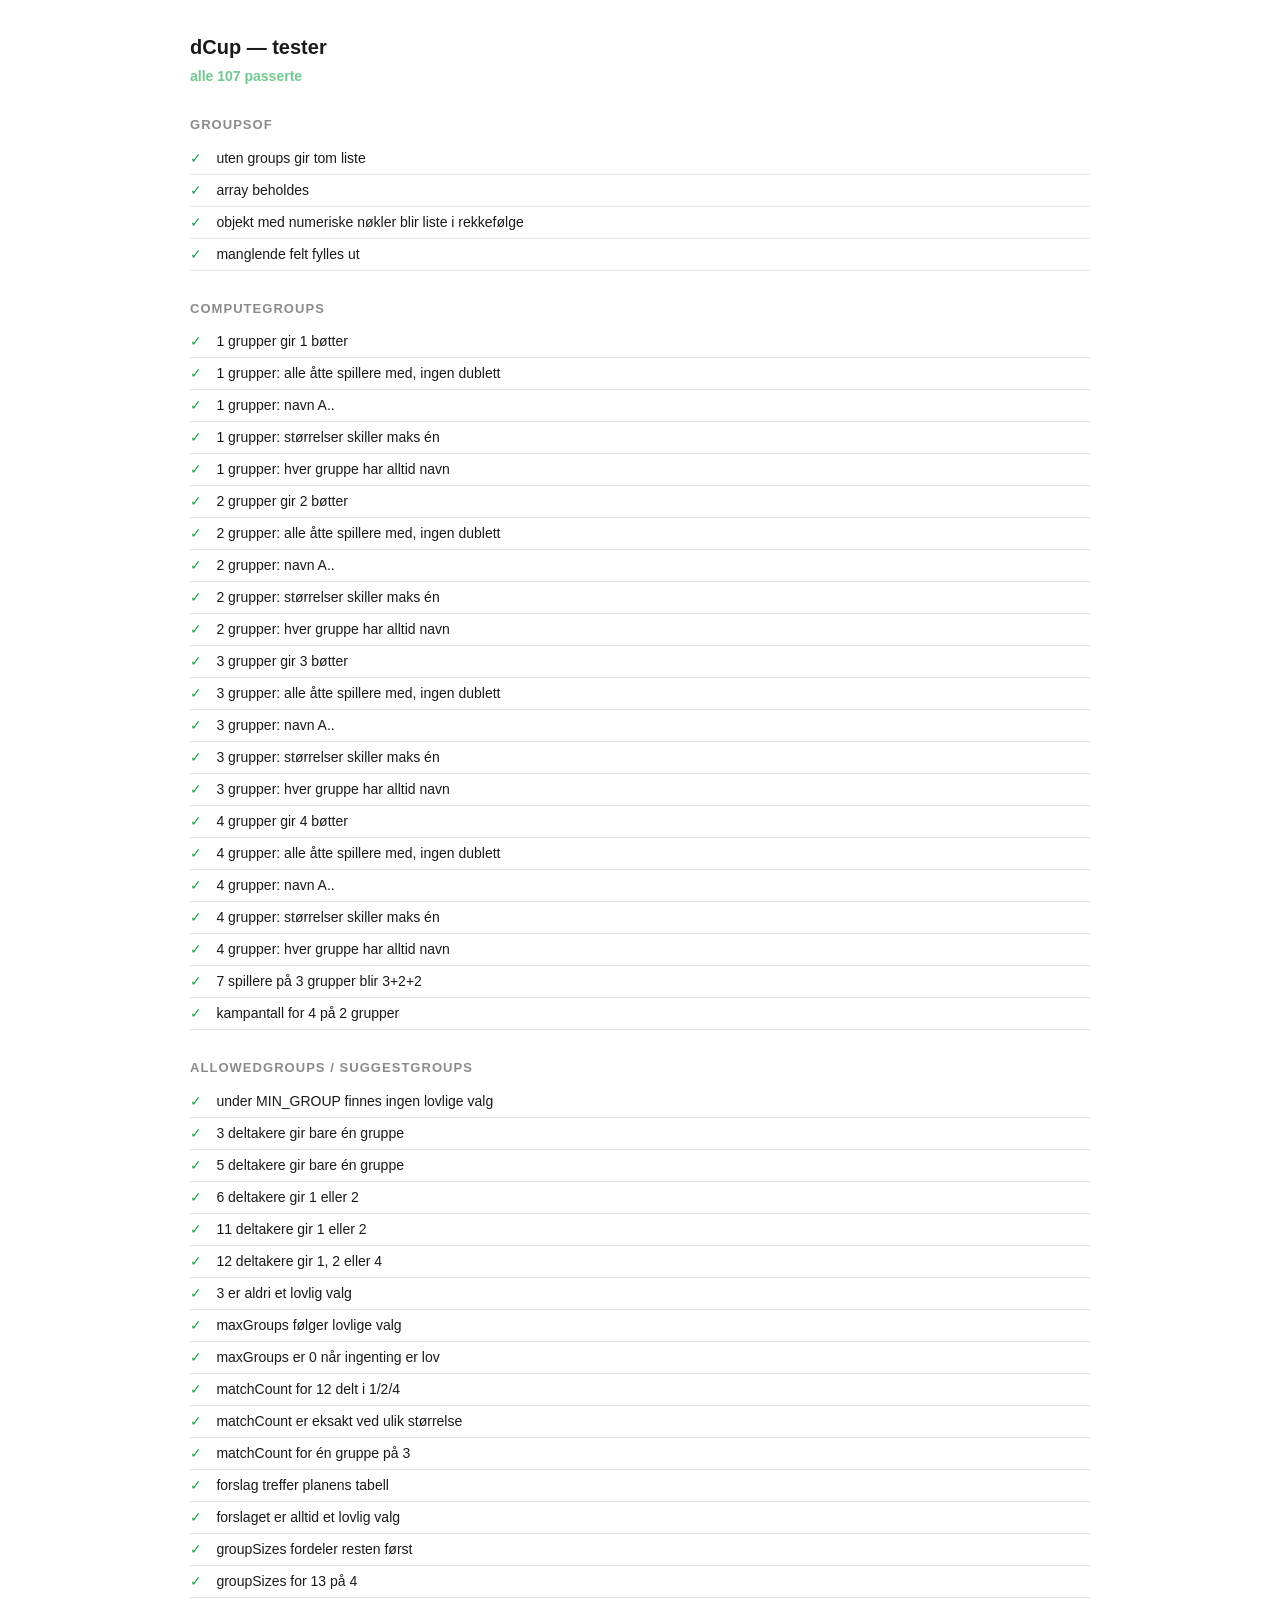
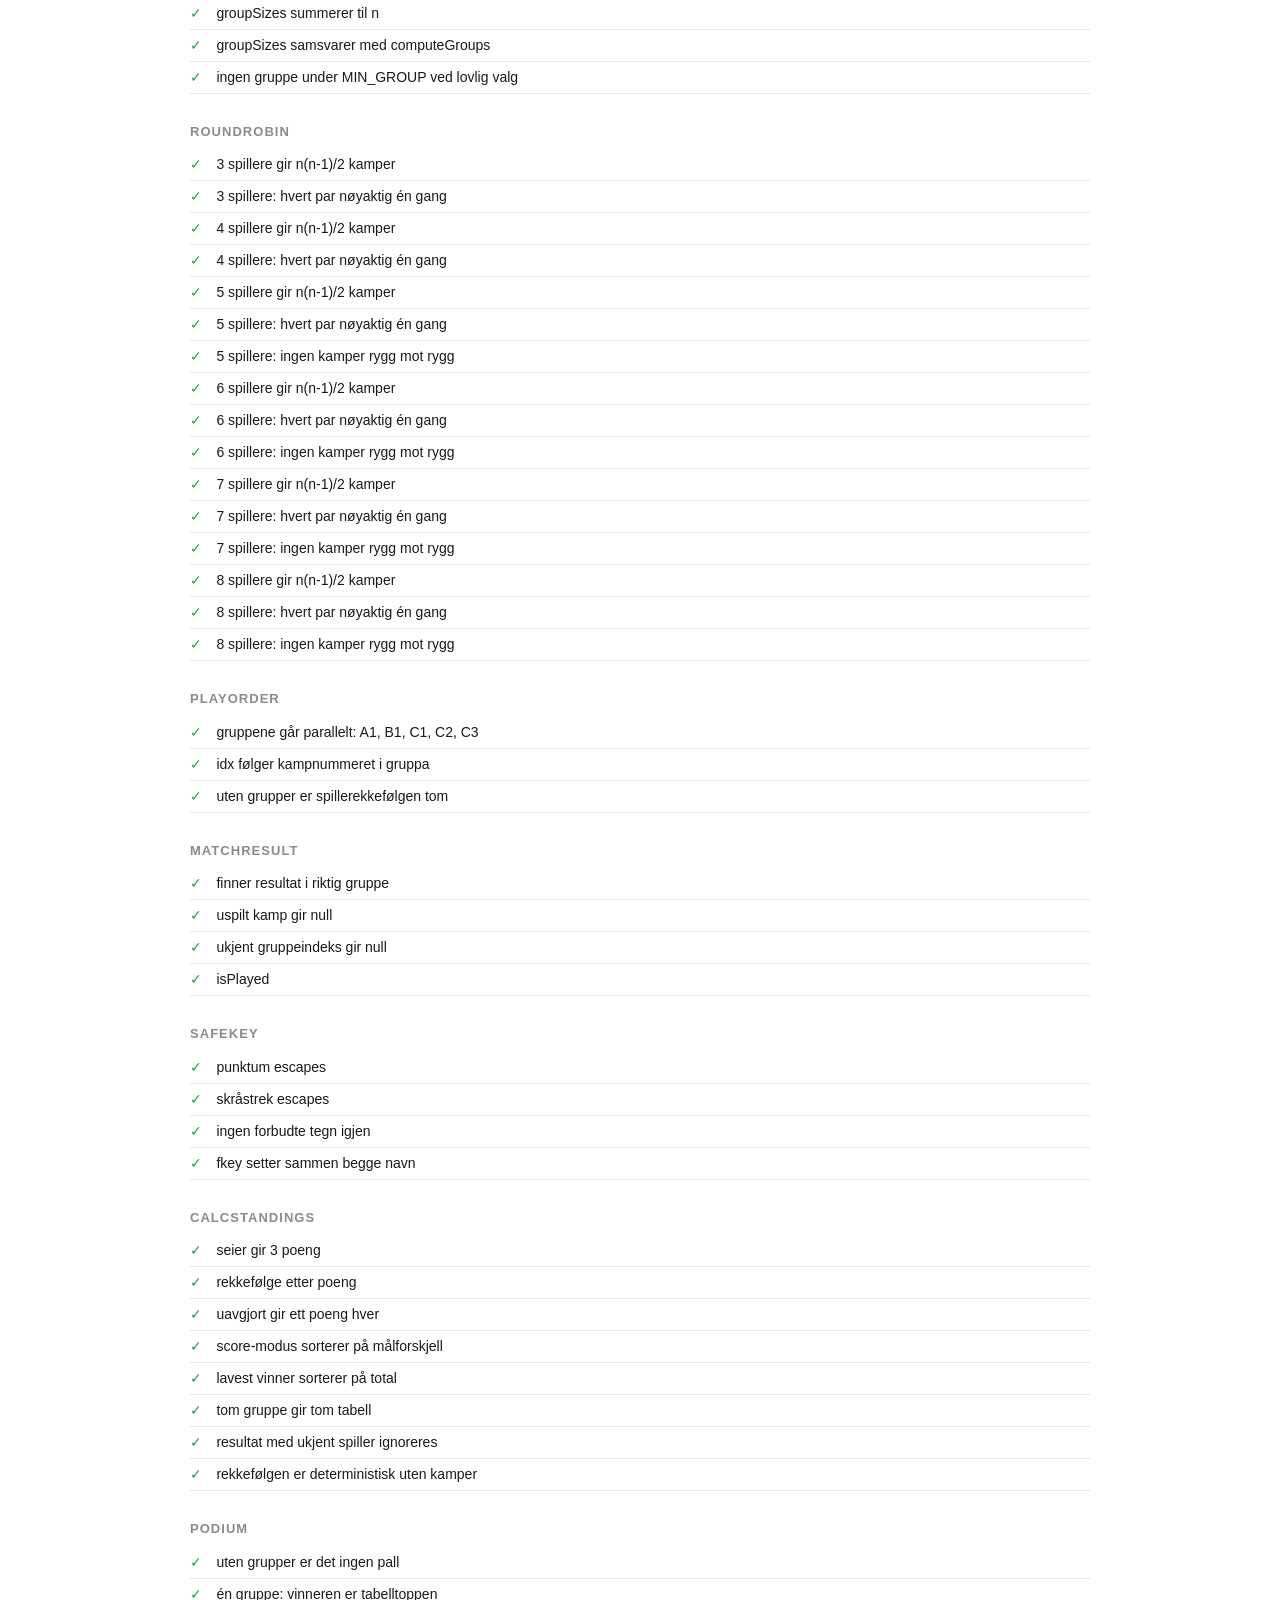
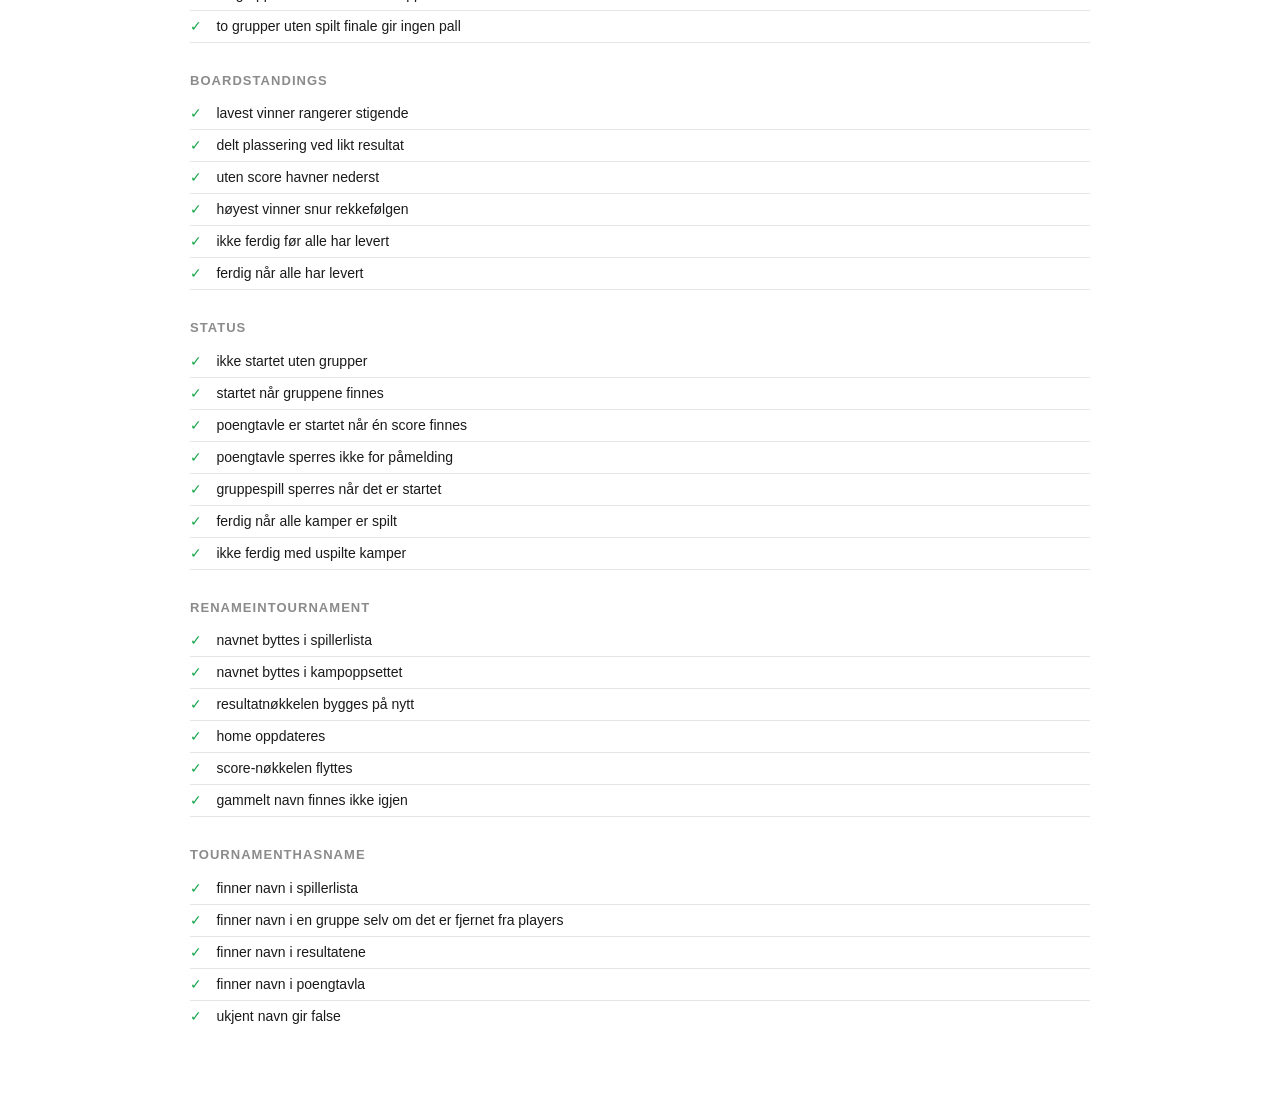
==== tests.html @ d7a11cb3 "Steg 2: antall grupper velges når turneringen startes MIN_GROUP=3, ALLOWED_GROUPS=[1,2,4], TARGET_MA" ====
<!DOCTYPE html>
<html lang="no">
<head>
<meta charset="UTF-8" />
<meta name="viewport" content="width=device-width, initial-scale=1.0" />
<title>dCup — tester</title>
<style>
body { font-family: -apple-system, BlinkMacSystemFont, 'Segoe UI', sans-serif; max-width: 900px;
  margin: 0 auto; padding: 2rem 1rem 4rem; background: #fff; color: #1a1a1a; line-height: 1.5; }
@media (prefers-color-scheme: dark) { body { background: #1a1a18; color: #f0efe9; } }
h1 { font-size: 20px; margin: 0 0 0.25rem; }
#sum { font-size: 14px; opacity: 0.6; margin-bottom: 1.5rem; }
#sum.ok strong { color: #16a34a; } #sum.bad strong { color: #dc2626; }
h2 { font-size: 13px; text-transform: uppercase; letter-spacing: 0.08em; opacity: 0.5;
  margin: 1.75rem 0 0.5rem; }
.t { display: flex; gap: 0.6rem; padding: 5px 0; font-size: 14px;
  border-bottom: 0.5px solid rgba(128,128,128,0.2); }
.t:last-child { border-bottom: none; }
.t .m { flex-shrink: 0; width: 1.2em; }
.t.pass .m { color: #16a34a; } .t.fail .m { color: #dc2626; }
.t.fail { font-weight: 600; }
.t .why { opacity: 0.6; font-size: 13px; }
code { font-family: ui-monospace, monospace; font-size: 0.9em;
  background: rgba(128,128,128,0.12); border-radius: 3px; padding: 1px 4px; }
</style>
</head>
<body>

<h1>dCup — tester</h1>
<div id="sum">kjører…</div>
<div id="out"></div>

<!-- boot() treffer showScreen('screen-home'), så elementet må finnes. Uten ?e= i
     URL-en gjør boot() ingenting annet. -->
<div id="screen-home" class="screen" style="display:none;"></div>

<script>
// dcup.js kaller firebase.initializeApp() på toppnivå, så SDK-en må stubbes
// før fila lastes. Testene rører bare de rene funksjonene.
window.firebase = {
  initializeApp() {},
  database() { return { ref() { return {
    on(){}, off(){}, once(){ return Promise.resolve({ val: () => null }); },
    set(){ return Promise.resolve(); }, update(){ return Promise.resolve(); },
    transaction(){ return Promise.resolve({ committed: false }); },
    child() { return this; },
  }; } }; },
};
</script>
<script>
// Aldri cachet: en test som kjører mot gammel kode gir falsk grønt.
document.write('<script src="dcup.js?v=' + Date.now() + '"><\/script>');
</script>

<script>
const out = document.getElementById('out');
let pass = 0, fail = 0;

function section(name) { out.insertAdjacentHTML('beforeend', `<h2>${name}</h2>`); }
function eq(what, actual, expected) {
  const a = JSON.stringify(actual), e = JSON.stringify(expected);
  const ok = a === e;
  ok ? pass++ : fail++;
  out.insertAdjacentHTML('beforeend',
    `<div class="t ${ok?'pass':'fail'}"><span class="m">${ok?'✓':'✗'}</span><span>${what}` +
    (ok ? '' : ` <span class="why">— fikk <code>${a}</code>, ventet <code>${e}</code></span>`) +
    `</span></div>`);
}
function ok(what, cond) { eq(what, !!cond, true); }

// ---------- groupsOf ----------
section('groupsOf');
eq('uten groups gir tom liste', groupsOf({}), []);
eq('array beholdes', groupsOf({groups:[{name:'A',players:['x']}]}),
   [{name:'A',players:['x'],fixtures:[],results:{}}]);
eq('objekt med numeriske nøkler blir liste i rekkefølge',
   groupsOf({groups:{1:{name:'B',players:['b']},0:{name:'A',players:['a']}}}).map(g=>g.name),
   ['A','B']);
eq('manglende felt fylles ut', groupsOf({groups:[{name:'A'}]}),
   [{name:'A',players:[],fixtures:[],results:{}}]);

// ---------- computeGroups ----------
section('computeGroups');
const p8 = ['a','b','c','d','e','f','g','h'];
for (const g of [1,2,3,4]) {
  const res = computeGroups(p8, g);
  eq(`${g} grupper gir ${g} bøtter`, res.length, g);
  ok(`${g} grupper: alle åtte spillere med, ingen dublett`,
     new Set(res.flatMap(x=>x.players)).size === 8);
  eq(`${g} grupper: navn A..`, res.map(x=>x.name), ['A','B','C','D'].slice(0,g));
  ok(`${g} grupper: størrelser skiller maks én`,
     Math.max(...res.map(x=>x.players.length)) - Math.min(...res.map(x=>x.players.length)) <= 1);
  ok(`${g} grupper: hver gruppe har alltid navn`, res.every(x=>!!x.name));
}
eq('7 spillere på 3 grupper blir 3+2+2', computeGroups(['a','b','c','d','e','f','g'],3).map(x=>x.players.length), [3,2,2]);
eq('kampantall for 4 på 2 grupper', computeGroups(p8.slice(0,4),2).reduce((n,g)=>n+g.fixtures.length,0), 2);

// ---------- regler for antall grupper ----------
section('allowedGroups / suggestGroups');
eq('under MIN_GROUP finnes ingen lovlige valg', allowedGroups(2), []);
eq('3 deltakere gir bare én gruppe', allowedGroups(3), [1]);
eq('5 deltakere gir bare én gruppe', allowedGroups(5), [1]);
eq('6 deltakere gir 1 eller 2', allowedGroups(6), [1,2]);
eq('11 deltakere gir 1 eller 2', allowedGroups(11), [1,2]);
eq('12 deltakere gir 1, 2 eller 4', allowedGroups(12), [1,2,4]);
eq('3 er aldri et lovlig valg', ALLOWED_GROUPS.includes(3), false);
eq('maxGroups følger lovlige valg', [3,6,12,20].map(maxGroups), [1,2,4,4]);
eq('maxGroups er 0 når ingenting er lov', maxGroups(2), 0);

eq('matchCount for 12 delt i 1/2/4', [1,2,4].map(g=>matchCount(12,g)), [66,30,12]);
eq('matchCount er eksakt ved ulik størrelse', matchCount(9,2), 16);
eq('matchCount for én gruppe på 3', matchCount(3,1), 3);
eq('forslag treffer planens tabell',
   [3,6,8,9,12,16,20].map(suggestGroups), [1,1,2,2,4,4,4]);
eq('forslaget er alltid et lovlig valg',
   [3,4,5,6,7,8,9,10,11,12,13,16,20,24].every(n=>allowedGroups(n).includes(suggestGroups(n))), true);

eq('groupSizes fordeler resten først', groupSizes(9,2), [5,4]);
eq('groupSizes for 13 på 4', groupSizes(13,4), [4,3,3,3]);
eq('groupSizes summerer til n', [7,9,12,13,20].every(n=>groupSizes(n,4).reduce((a,b)=>a+b,0)===n), true);
eq('groupSizes samsvarer med computeGroups',
   groupSizes(13,4), computeGroups(Array.from({length:13},(_,i)=>'P'+i),4).map(g=>g.players.length));
eq('ingen gruppe under MIN_GROUP ved lovlig valg',
   [3,6,9,12,16,20].every(n=>allowedGroups(n).every(g=>Math.min(...groupSizes(n,g))>=MIN_GROUP)), true);

// ---------- roundRobin / scheduledFixtures ----------
section('roundRobin');
for (const n of [3,4,5,6,7,8]) {
  const g = Array.from({length:n},(_,i)=>'P'+i);
  const f = roundRobin(g);
  eq(`${n} spillere gir n(n-1)/2 kamper`, f.length, n*(n-1)/2);
  ok(`${n} spillere: hvert par nøyaktig én gang`,
     new Set(f.map(m=>[...m].sort().join('|'))).size === f.length);
  // ingen skal spille to kamper rett etter hverandre når det er mulig å unngå
  let b2b = 0;
  for (let i=1;i<f.length;i++) if (f[i].some(x=>f[i-1].includes(x))) b2b++;
  if (n >= 5) eq(`${n} spillere: ingen kamper rygg mot rygg`, b2b, 0);
}

// ---------- playOrder ----------
section('playOrder');
const t3 = { groups: [
  { name:'A', players:['a1','a2'], fixtures:[['a1','a2']], results:{} },
  { name:'B', players:['b1','b2'], fixtures:[['b1','b2']], results:{} },
  { name:'C', players:['c1','c2','c3'], fixtures:[['c1','c2'],['c1','c3'],['c2','c3']], results:{} },
]};
eq('gruppene går parallelt: A1, B1, C1, C2, C3',
   playOrder(t3).map(m=>m.gi), [0,1,2,2,2]);
eq('idx følger kampnummeret i gruppa', playOrder(t3).map(m=>m.idx), [0,0,0,1,2]);
eq('uten grupper er spillerekkefølgen tom', playOrder({}), []);

// ---------- matchResult / isPlayed ----------
section('matchResult');
const tRes = { groups: [
  { name:'A', players:['Anna','Emma'], fixtures:[['Anna','Emma']],
    results: { [fkey(['Anna','Emma'])]: { winner:'a', home:'Anna', away:'Emma' } } },
  { name:'B', players:['Ola N.','Per'], fixtures:[['Ola N.','Per']], results:{} },
]};
eq('finner resultat i riktig gruppe', matchResult(tRes, {gi:0, idx:0, f:['Anna','Emma']}).winner, 'a');
eq('uspilt kamp gir null', matchResult(tRes, {gi:1, idx:0, f:['Ola N.','Per']}), null);
eq('ukjent gruppeindeks gir null', matchResult(tRes, {gi:9, idx:0, f:['x','y']}), null);
eq('isPlayed', [isPlayed(tRes,{gi:0,idx:0,f:['Anna','Emma']}), isPlayed(tRes,{gi:1,idx:0,f:['Ola N.','Per']})], [true,false]);

// ---------- safeKey / fkey ----------
section('safeKey');
eq('punktum escapes', safeKey('Ola N.'), 'Ola N~2e');
eq('skråstrek escapes', safeKey('a/b'), 'a~2fb');
ok('ingen forbudte tegn igjen', !/[.#$/[\]]/.test(safeKey('Ola. #$ /[]')));
eq('fkey setter sammen begge navn', fkey(['Ola N.','Per']), 'Ola N~2e|||Per');

// ---------- calcStandings ----------
section('calcStandings');
const G = ['A','B','C','D'];
function res(list, mode) {
  const o = {};
  list.forEach(([h,a,hs,as_]) => {
    const w = hs>as_ ? 'a' : as_>hs ? 'b' : 'draw';
    o[fkey([h,a])] = { winner:w, loser: w==='a'?a:w==='b'?h:null, home:h, away:a,
      homeScore: mode==='score'?hs:null, awayScore: mode==='score'?as_:null };
  });
  return o;
}
const wl = res([['A','B',1,0],['A','C',1,0],['A','D',1,0],['B','C',1,0],['B','D',1,0],['C','D',1,0]]);
eq('seier gir 3 poeng', calcStandings(G, wl, 'wl').map(r=>r.pts), [9,6,3,0]);
eq('rekkefølge etter poeng', calcStandings(G, wl, 'wl').map(r=>r.name), ['A','B','C','D']);
const drawn = res([['A','B',0,0]]);
eq('uavgjort gir ett poeng hver', calcStandings(['A','B'], drawn, 'wdl').map(r=>r.pts), [1,1]);
const sc = res([['A','B',5,0],['A','C',0,1],['B','C',3,0]], 'score');
eq('score-modus sorterer på målforskjell', calcStandings(['A','B','C'], sc, 'score', 'high').map(r=>r.name), ['A','B','C']);
eq('lavest vinner sorterer på total', calcStandings(['A','B','C'], sc, 'score', 'low').map(r=>r.name)[0], 'C');
eq('tom gruppe gir tom tabell', calcStandings([], {}, 'wl'), []);
eq('resultat med ukjent spiller ignoreres',
   calcStandings(['A','B'], { x: { winner:'a', home:'A', away:'Ukjent' } }, 'wl').map(r=>r.p), [0,0]);
// deterministisk: samme input skal alltid gi samme rekkefølge
const stable = new Set();
for (let i=0;i<200;i++) stable.add(calcStandings(G, {}, 'wl').map(r=>r.name).join('|'));
eq('rekkefølgen er deterministisk uten kamper', stable.size, 1);

// ---------- podium ----------
section('podium');
eq('uten grupper er det ingen pall', podium({}), null);
const oneGroup = { groups:[{ name:'A', players:['A','B','C'], fixtures:[['A','B'],['A','C'],['B','C']],
  results: res([['A','B',1,0],['A','C',1,0],['B','C',1,0]]) }], mode:'wl' };
eq('én gruppe: vinneren er tabelltoppen', (podium(oneGroup)||{}).champion, 'A');
const twoUnfinished = { groups:[
  { name:'A', players:['A','B'], fixtures:[['A','B']], results:{} },
  { name:'B', players:['C','D'], fixtures:[['C','D']], results:{} },
], mode:'wl', playoffResults:{} };
eq('to grupper uten spilt finale gir ingen pall', podium(twoUnfinished), null);

// ---------- board ----------
section('boardStandings');
const board = { format:'board', scoreDir:'low', players:['Ola N.','Kari','Per','Ida'],
  scores: { [safeKey('Ola N.')]:{name:'Ola N.',score:27,ts:1}, [safeKey('Kari')]:{name:'Kari',score:27,ts:2},
            [safeKey('Per')]:{name:'Per',score:31,ts:3} } };
eq('lavest vinner rangerer stigende', boardStandings(board).map(r=>r.name), ['Ola N.','Kari','Per','Ida']);
eq('delt plassering ved likt resultat', boardStandings(board).map(r=>r.pos), [1,1,3,null]);
eq('uten score havner nederst', boardStandings(board)[3].score, null);
eq('høyest vinner snur rekkefølgen',
   boardStandings({...board, scoreDir:'high'}).map(r=>r.name).slice(0,3), ['Per','Ola N.','Kari']);
eq('ikke ferdig før alle har levert', isFinished(board), false);
eq('ferdig når alle har levert',
   isFinished({...board, scores:{...board.scores, [safeKey('Ida')]:{name:'Ida',score:40,ts:4}}}), true);

// ---------- isStarted / isFinished / isSignupLocked ----------
section('status');
eq('ikke startet uten grupper', isStarted({}), false);
eq('startet når gruppene finnes', isStarted(t3), true);
eq('poengtavle er startet når én score finnes', isStarted(board), true);
eq('poengtavle sperres ikke for påmelding', isSignupLocked(board), false);
eq('gruppespill sperres når det er startet', isSignupLocked(t3), true);
eq('ferdig når alle kamper er spilt', isFinished(oneGroup), true);
eq('ikke ferdig med uspilte kamper', isFinished(t3), false);

// ---------- renameInTournament ----------
section('renameInTournament');
const before = { groups:[{ name:'A', players:['Ola N.','Per'], fixtures:[['Ola N.','Per']],
  results: { [fkey(['Ola N.','Per'])]: { winner:'a', loser:'Per', home:'Ola N.', away:'Per' } } }],
  scores: { [safeKey('Ola N.')]: { name:'Ola N.', score:5 } } };
const after = renameInTournament(before, 'Ola N.', 'Ola Nordmann');
eq('navnet byttes i spillerlista', groupsOf(after)[0].players, ['Ola Nordmann','Per']);
eq('navnet byttes i kampoppsettet', groupsOf(after)[0].fixtures, [['Ola Nordmann','Per']]);
eq('resultatnøkkelen bygges på nytt', Object.keys(groupsOf(after)[0].results), [fkey(['Ola Nordmann','Per'])]);
eq('home oppdateres', Object.values(groupsOf(after)[0].results)[0].home, 'Ola Nordmann');
eq('score-nøkkelen flyttes', Object.keys(after.scores), [safeKey('Ola Nordmann')]);
eq('gammelt navn finnes ikke igjen', JSON.stringify(after).includes('Ola N.'), false);

// ---------- tournamentHasName ----------
section('tournamentHasName');
eq('finner navn i spillerlista', tournamentHasName({players:['Anna']}, 'Anna'), true);
eq('finner navn i en gruppe selv om det er fjernet fra players', tournamentHasName(t3, 'a1'), true);
eq('finner navn i resultatene', tournamentHasName(tRes, 'Emma'), true);
eq('finner navn i poengtavla', tournamentHasName(board, 'Kari'), true);
eq('ukjent navn gir false', tournamentHasName(t3, 'Ingen'), false);

// ---------- oppsummering ----------
const sum = document.getElementById('sum');
sum.className = fail ? 'bad' : 'ok';
sum.innerHTML = `<strong>${fail ? fail + ' feilet' : 'alle ' + pass + ' passerte'}</strong>` +
  (fail ? ` · ${pass} passerte` : '');
document.title = (fail ? '✗ ' : '✓ ') + 'dCup — tester';
</script>
</body>
</html>
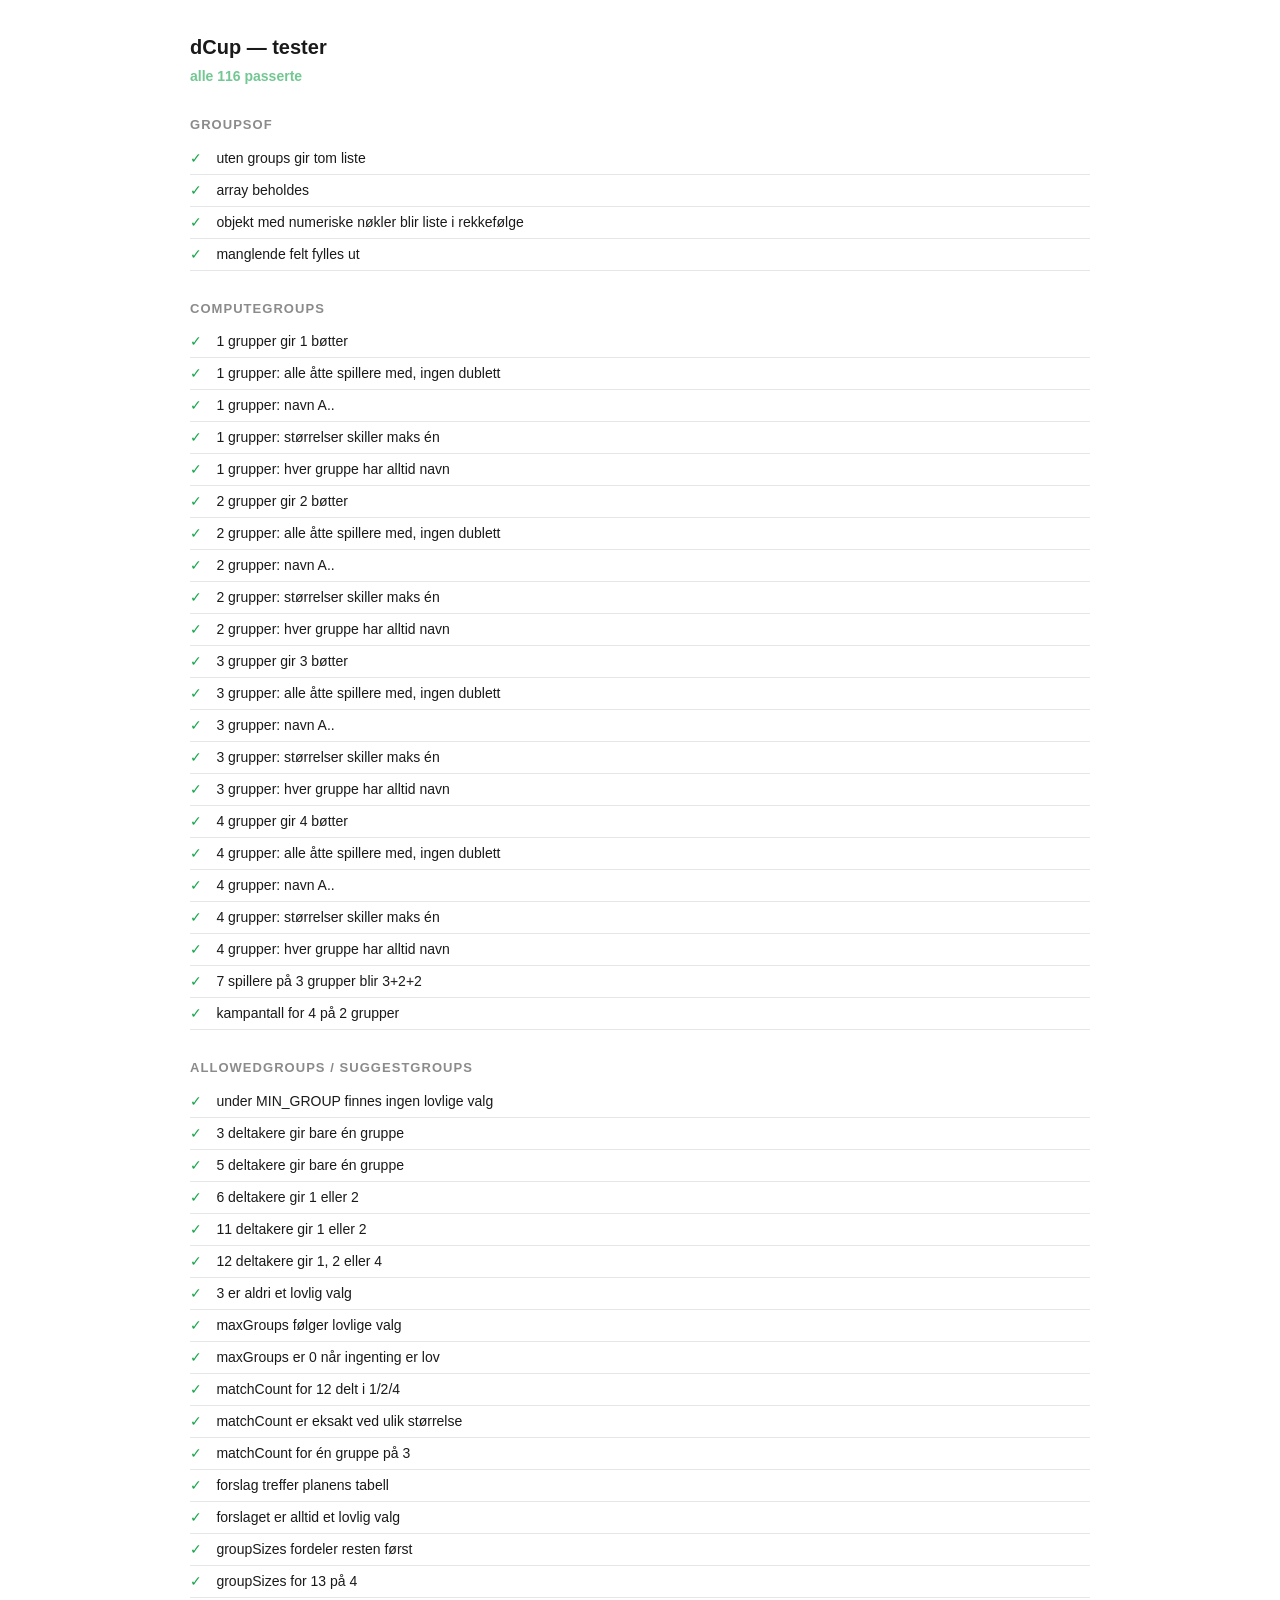
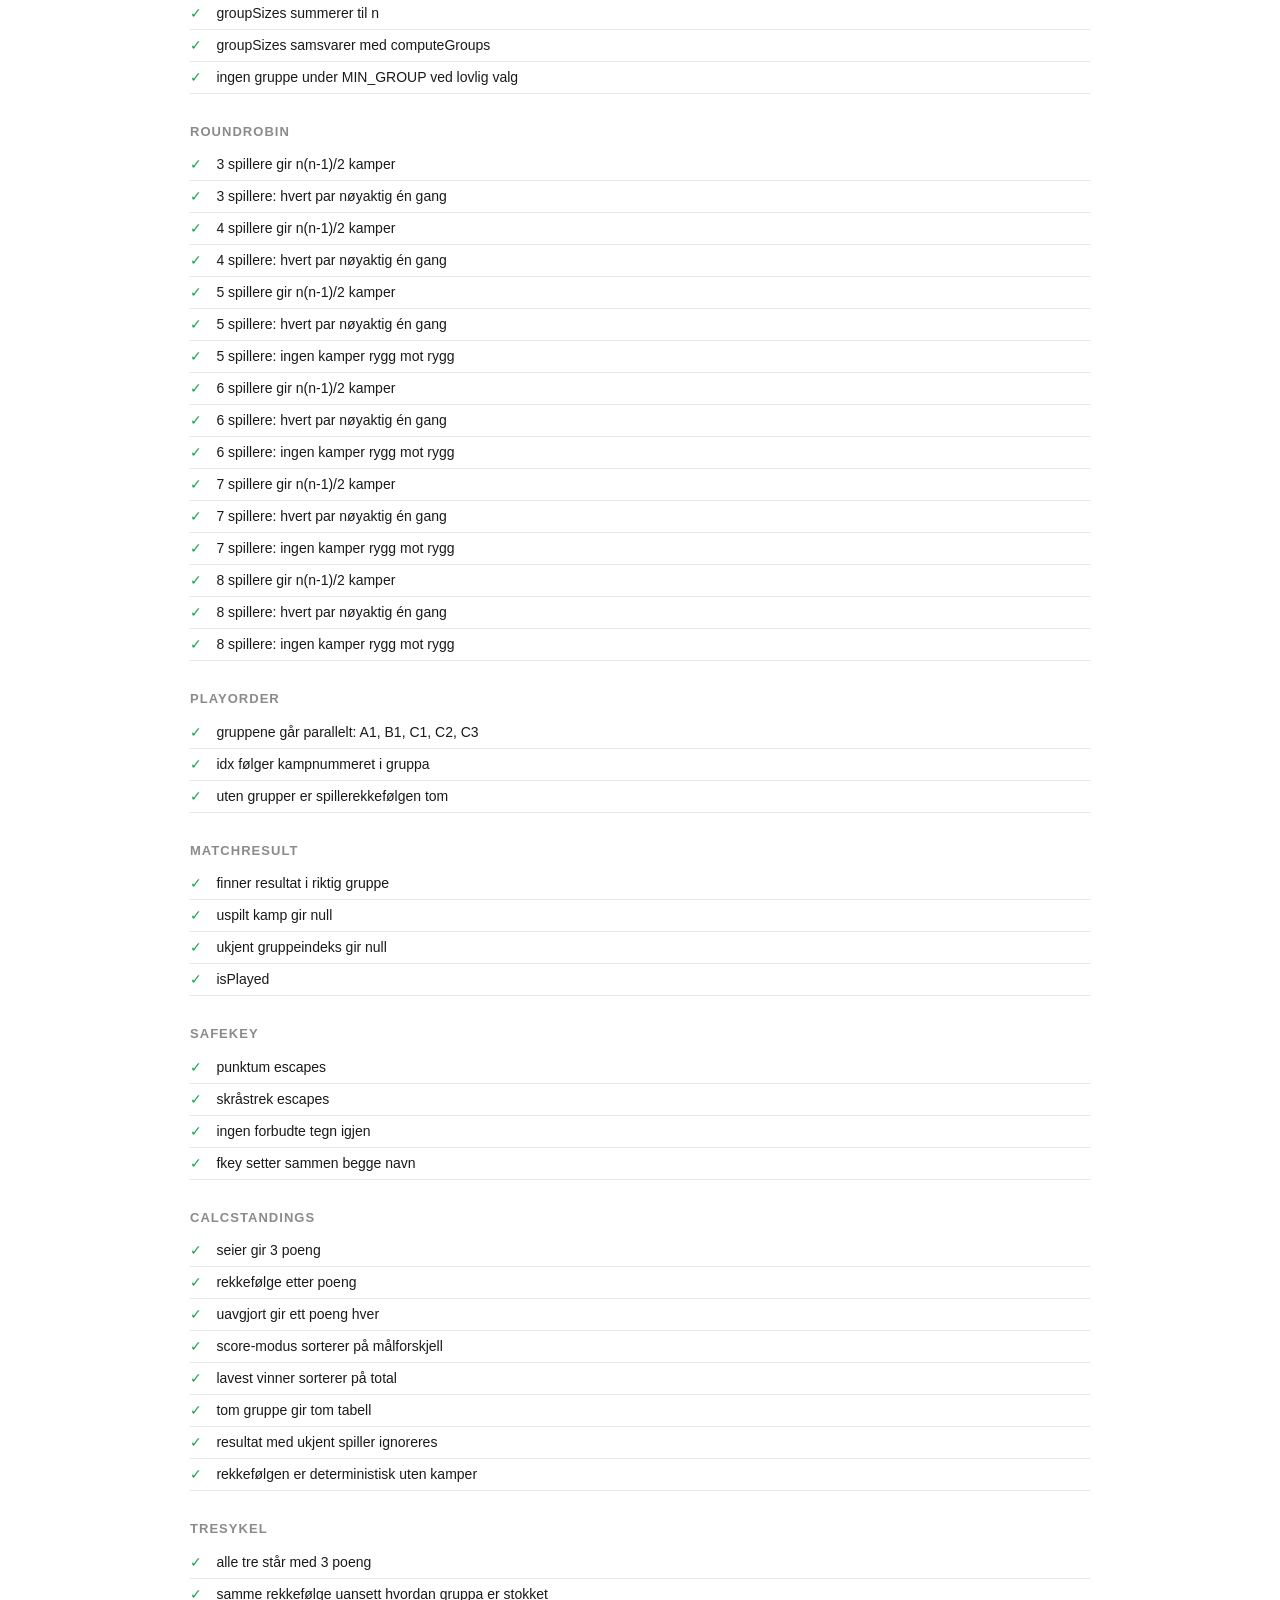
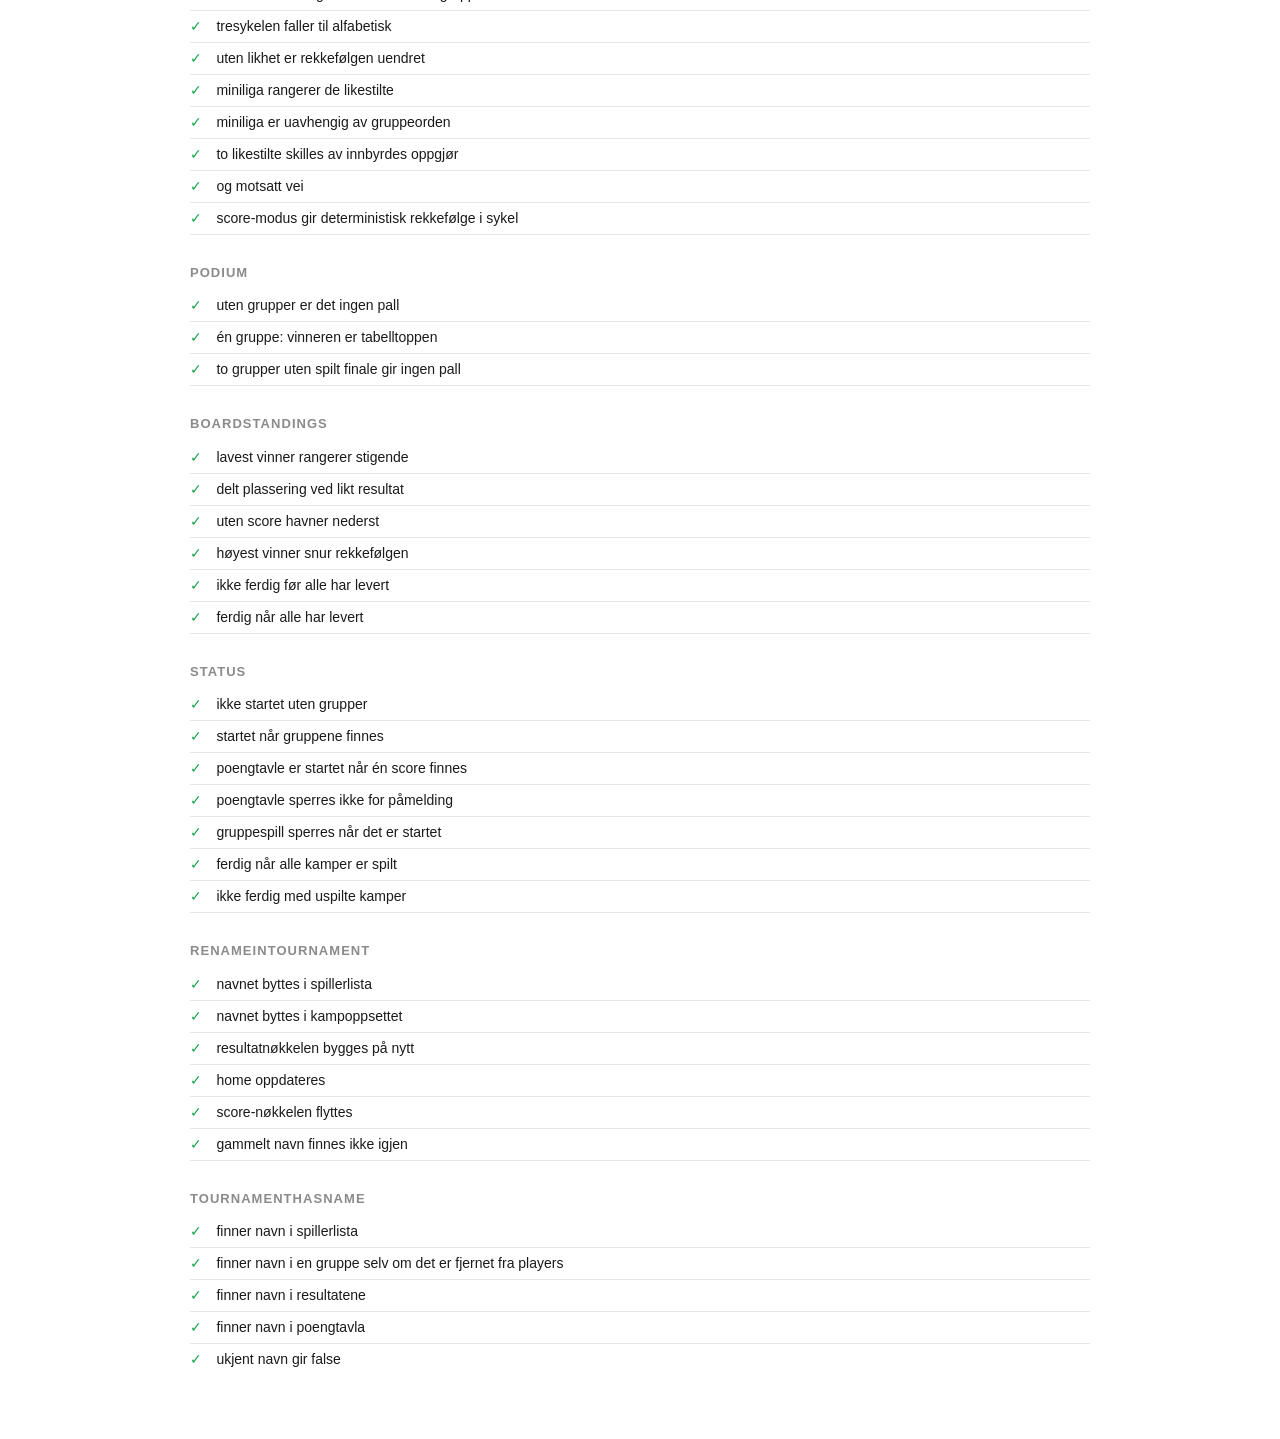
==== commit c56f2eaa: "Fiks avvisningsgrenen i startdialogen, #28 og #29 Avvisningsgrenen (innført i steg 2): - renderStart" ====
--- a/tests.html
+++ b/tests.html
@@ -3,6 +3,9 @@
 <head>
 <meta charset="UTF-8" />
 <meta name="viewport" content="width=device-width, initial-scale=1.0" />
+<!-- Testsiden må aldri komme fra cache. Den cache-buster dcup.js, men kunne
+     selv bli servert gammel — og da rapporterer den forrige kjørings tall. -->
+<meta http-equiv="Cache-Control" content="no-store, must-revalidate" />
 <title>dCup — tester</title>
 <style>
 body { font-family: -apple-system, BlinkMacSystemFont, 'Segoe UI', sans-serif; max-width: 900px;
@@ -196,6 +199,41 @@
 for (let i=0;i<200;i++) stable.add(calcStandings(G, {}, 'wl').map(r=>r.name).join('|'));
 eq('rekkefølgen er deterministisk uten kamper', stable.size, 1);
 
+// ---------- #28: tresykel og miniliga ----------
+section('tresykel');
+// A slår B, B slår C, C slår A: alle 3 poeng og én seier. Ingen innbyrdes
+// regel kan skille dem — men rekkefølgen skal ikke avhenge av gruppeorden.
+const cycle = res([['A','B',1,0],['B','C',1,0],['C','A',1,0]]);
+const perms = [['A','B','C'],['A','C','B'],['B','A','C'],['B','C','A'],['C','A','B'],['C','B','A']];
+eq('alle tre står med 3 poeng', calcStandings(['A','B','C'], cycle, 'wl').map(r=>r.pts), [3,3,3]);
+eq('samme rekkefølge uansett hvordan gruppa er stokket',
+   new Set(perms.map(g=>calcStandings(g, cycle, 'wl').map(r=>r.name).join('|'))).size, 1);
+eq('tresykelen faller til alfabetisk', calcStandings(['C','B','A'], cycle, 'wl').map(r=>r.name), ['A','B','C']);
+
+// Miniliga skiller tre like inne i en større gruppe
+const four = res([['A','B',1,0],['A','C',1,0],['A','D',1,0],
+                  ['B','C',1,0],['B','D',1,0],['C','D',1,0]]);
+eq('uten likhet er rekkefølgen uendret', calcStandings(G, four, 'wl').map(r=>r.name), ['A','B','C','D']);
+// B, C og D likestilt på poeng: B slår C, C slår D, D slår B er sykel;
+// her lar vi B slå både C og D, så miniligaen skiller dem
+const mini = res([['A','B',1,0],['A','C',1,0],['A','D',1,0],
+                  ['B','C',1,0],['B','D',1,0],['C','D',0,1]]);
+eq('miniliga rangerer de likestilte', calcStandings(G, mini, 'wl').map(r=>r.name)[1], 'B');
+eq('miniliga er uavhengig av gruppeorden',
+   new Set([['A','B','C','D'],['D','C','B','A'],['C','A','D','B']]
+     .map(g=>calcStandings(g, mini, 'wl').map(r=>r.name).join('|'))).size, 1);
+
+// Innbyrdes oppgjør skal fortsatt slå gjennom for to likestilte
+const two = res([['A','B',1,0],['A','C',1,0],['B','C',1,0],['C','A',0,0]]);
+eq('to likestilte skilles av innbyrdes oppgjør',
+   calcStandings(['A','B'], res([['A','B',1,0]]), 'wl').map(r=>r.name), ['A','B']);
+eq('og motsatt vei', calcStandings(['A','B'], res([['A','B',0,1]]), 'wl').map(r=>r.name), ['B','A']);
+
+// score-modus: målforskjell i miniligaen
+const scTie = res([['A','B',3,0],['B','C',1,0],['C','A',1,0]], 'score');
+eq('score-modus gir deterministisk rekkefølge i sykel',
+   new Set(perms.map(g=>calcStandings(g, scTie, 'score', 'high').map(r=>r.name).join('|'))).size, 1);
+
 // ---------- podium ----------
 section('podium');
 eq('uten grupper er det ingen pall', podium({}), null);
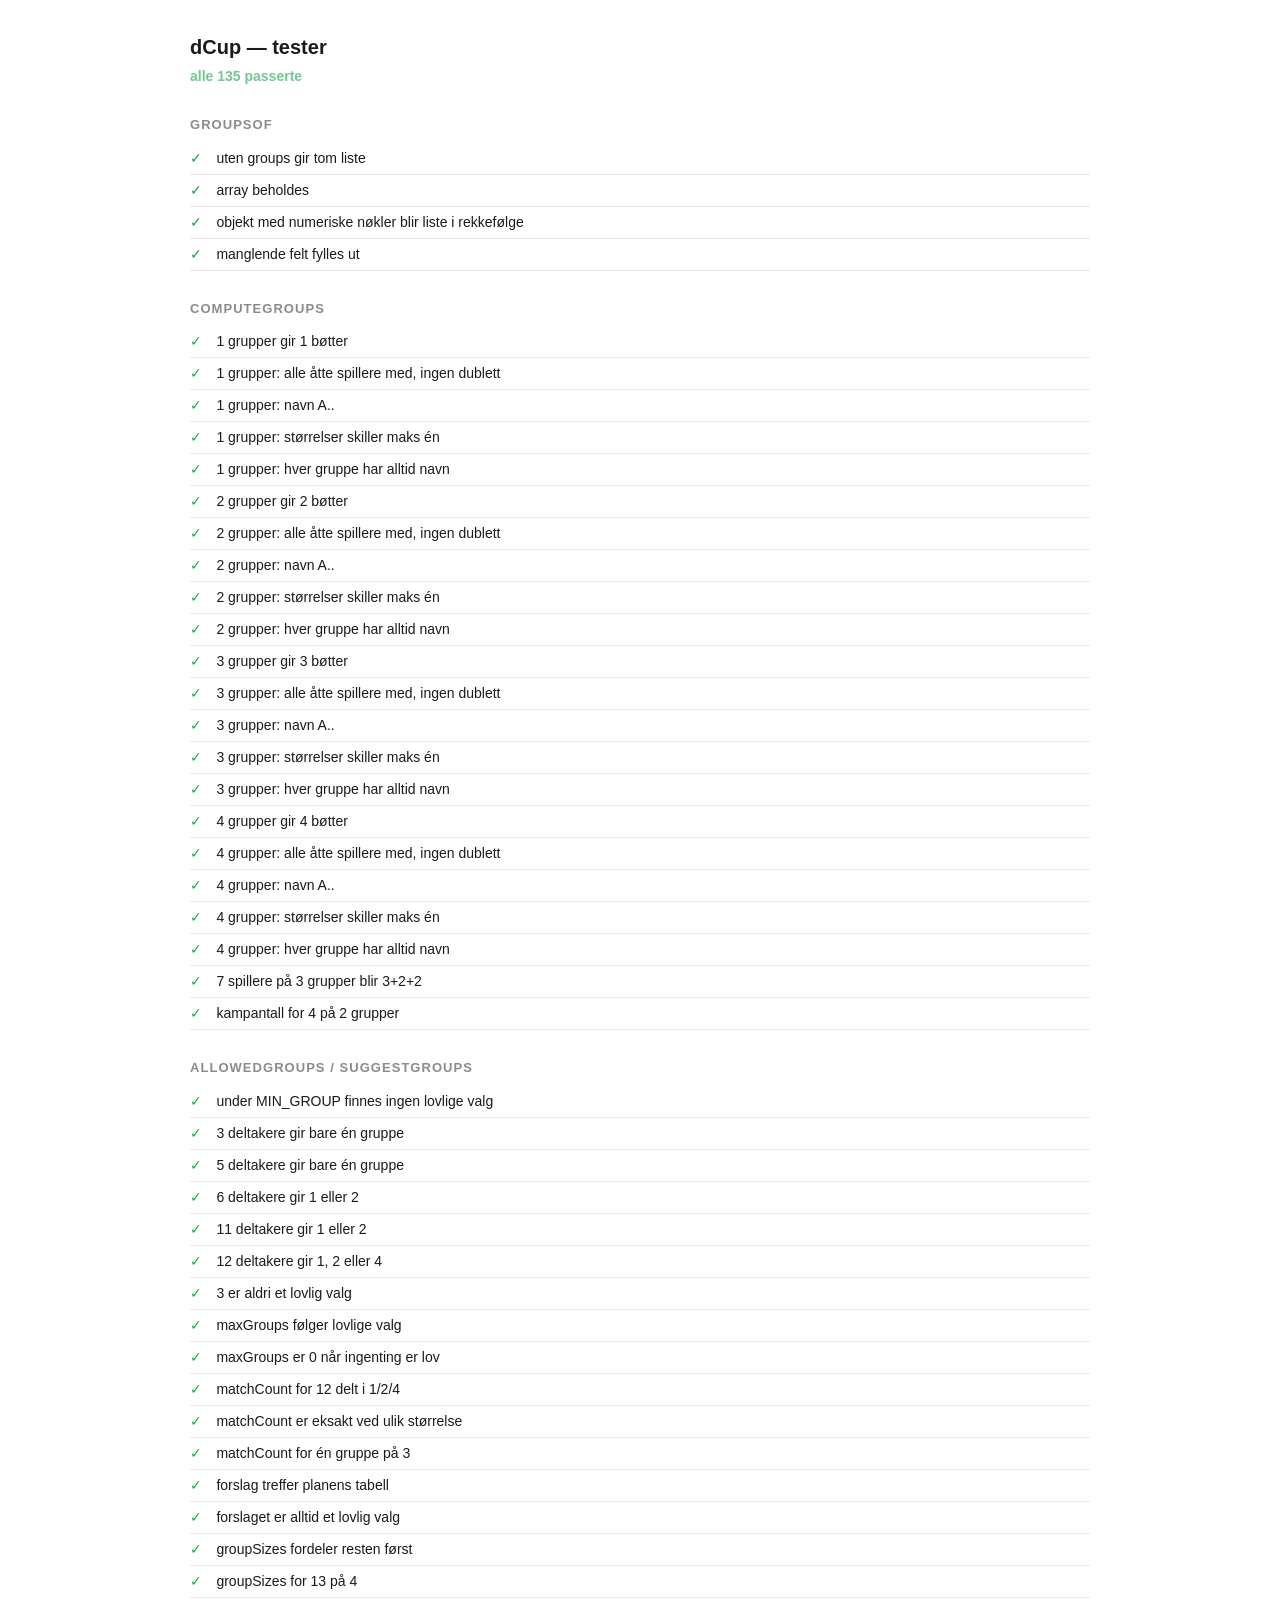
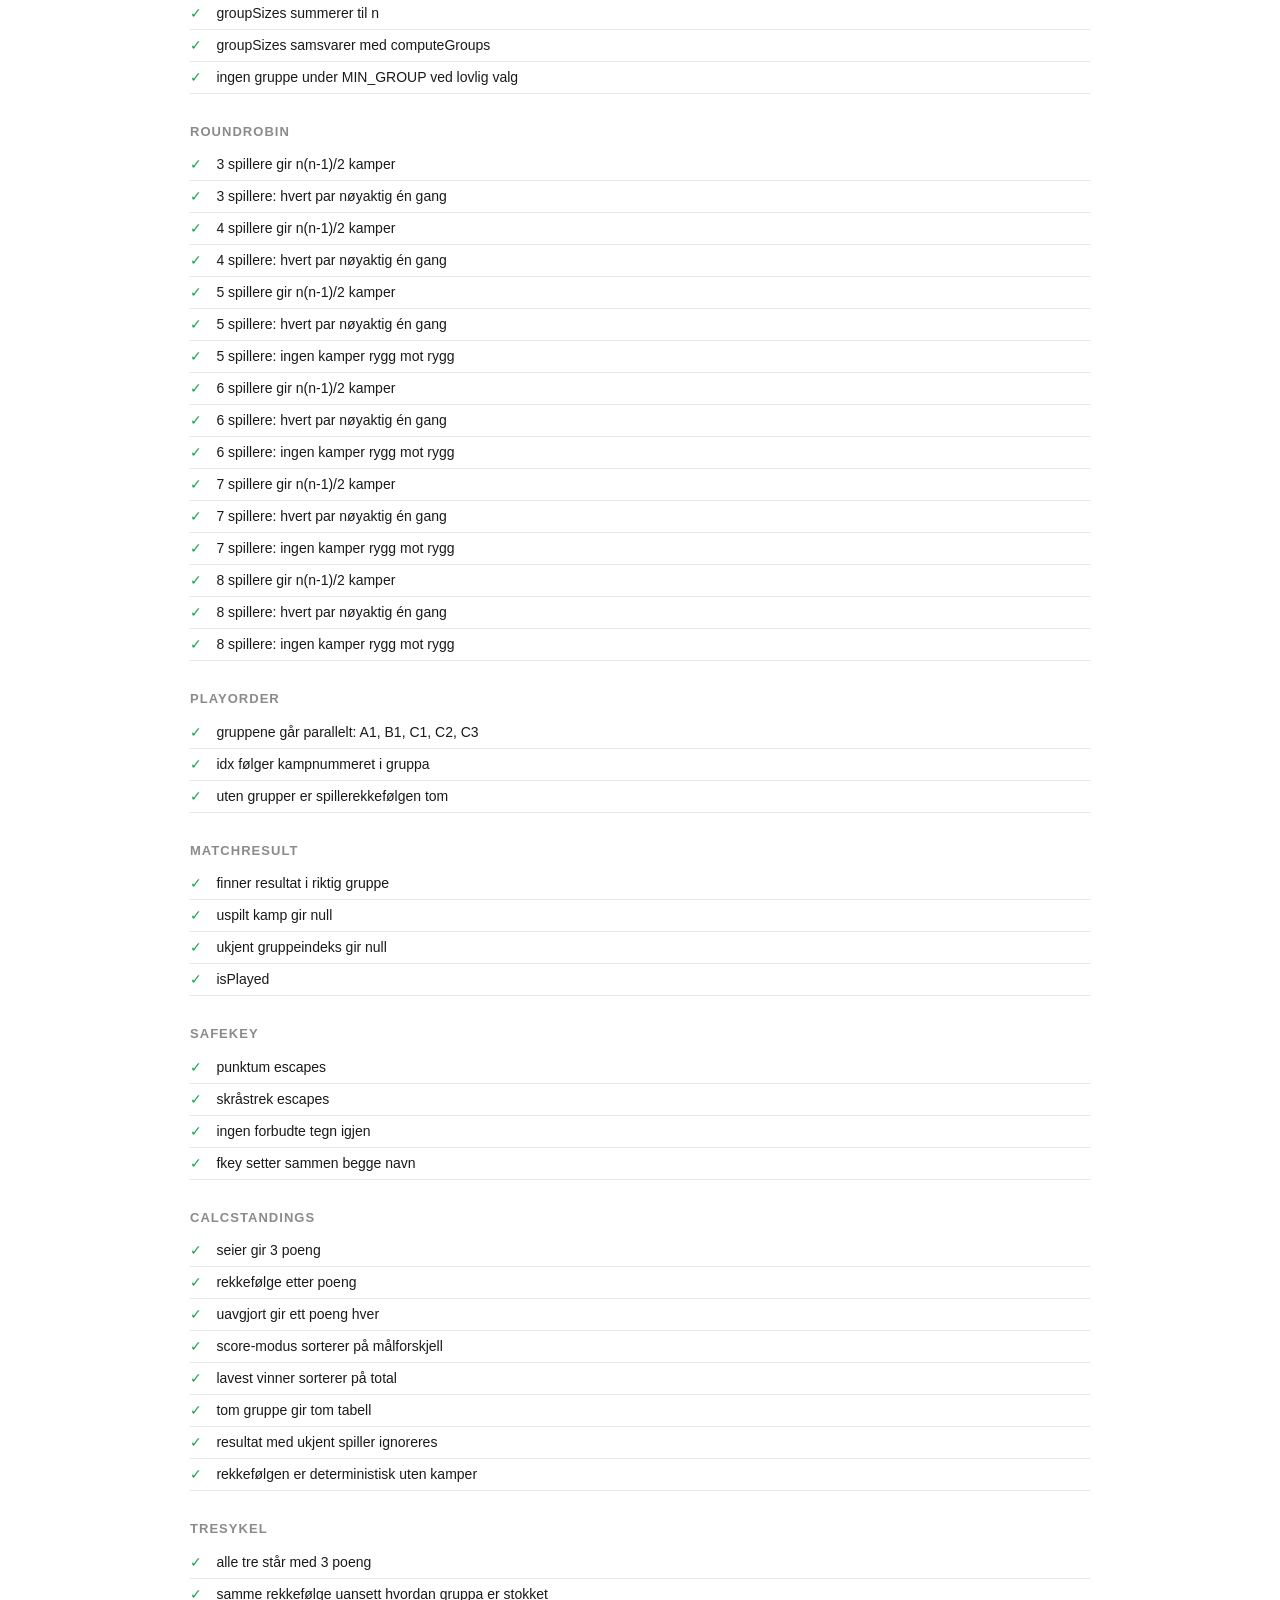
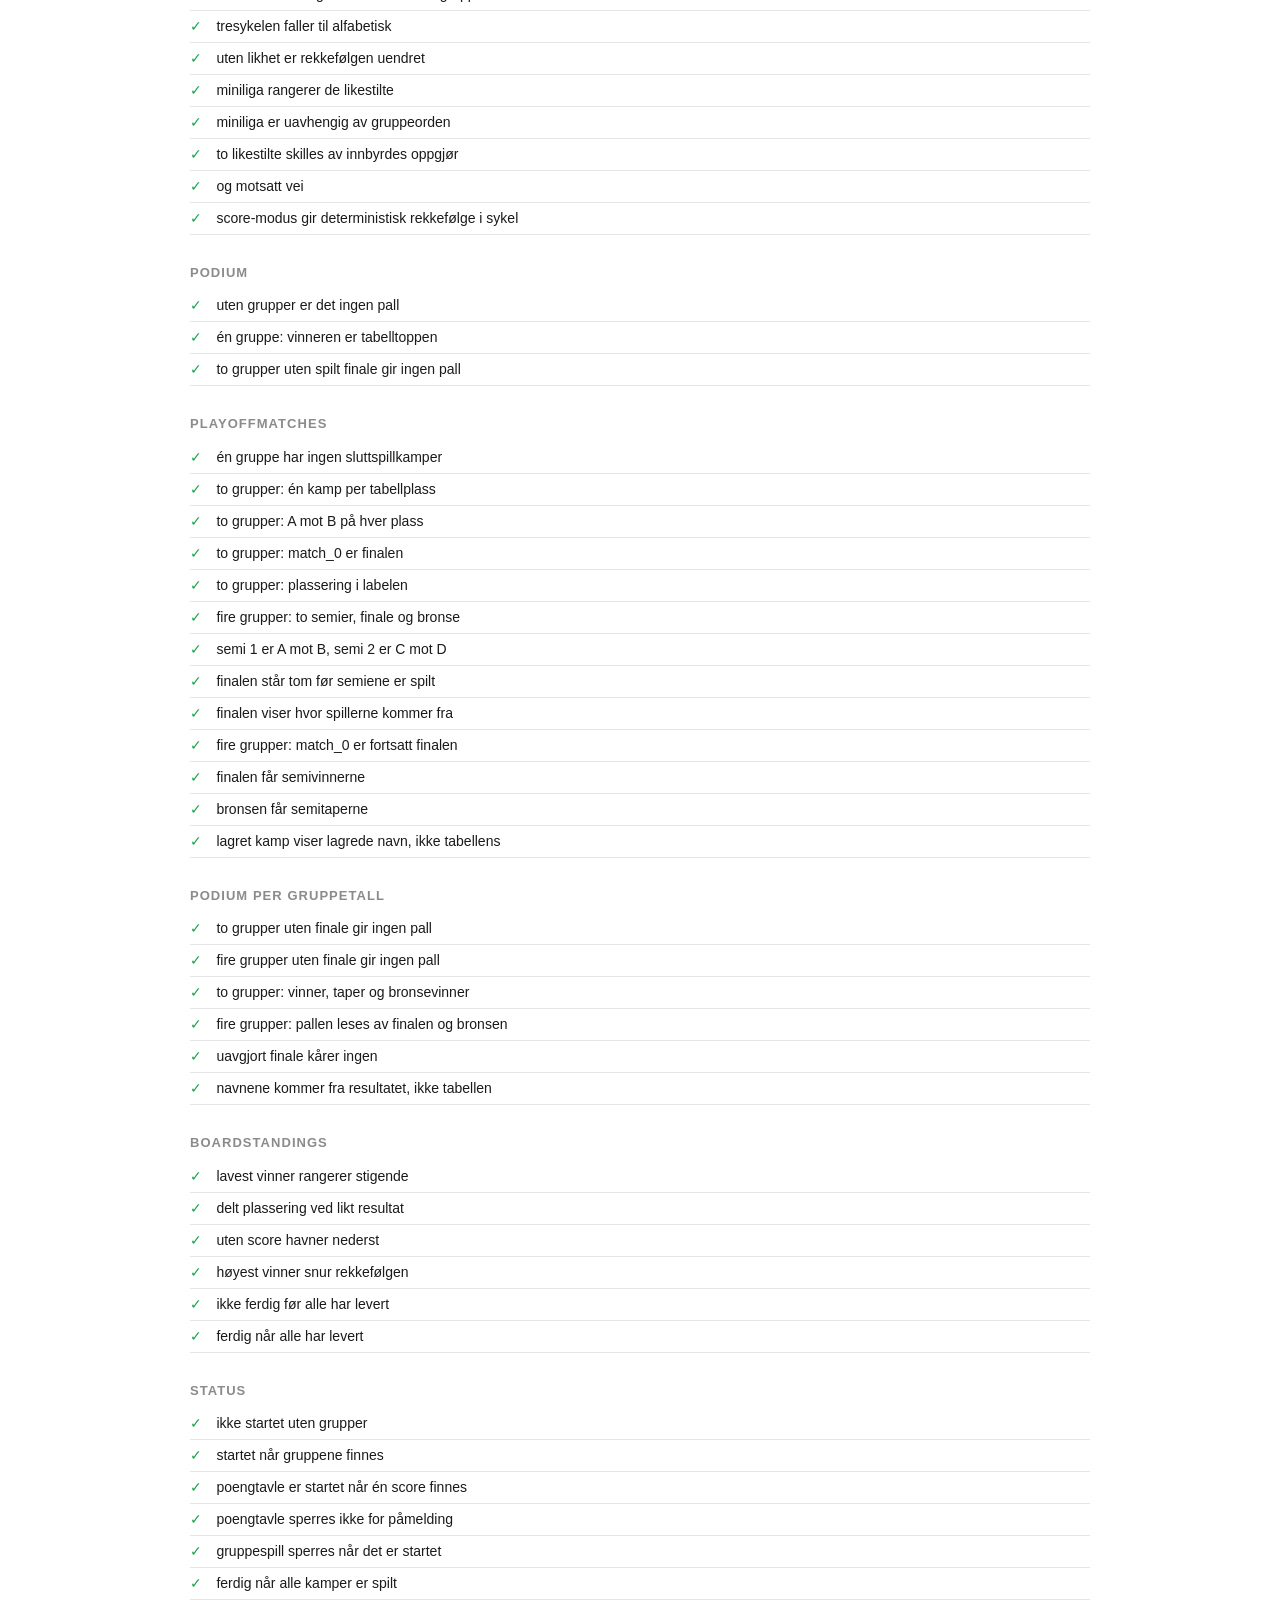
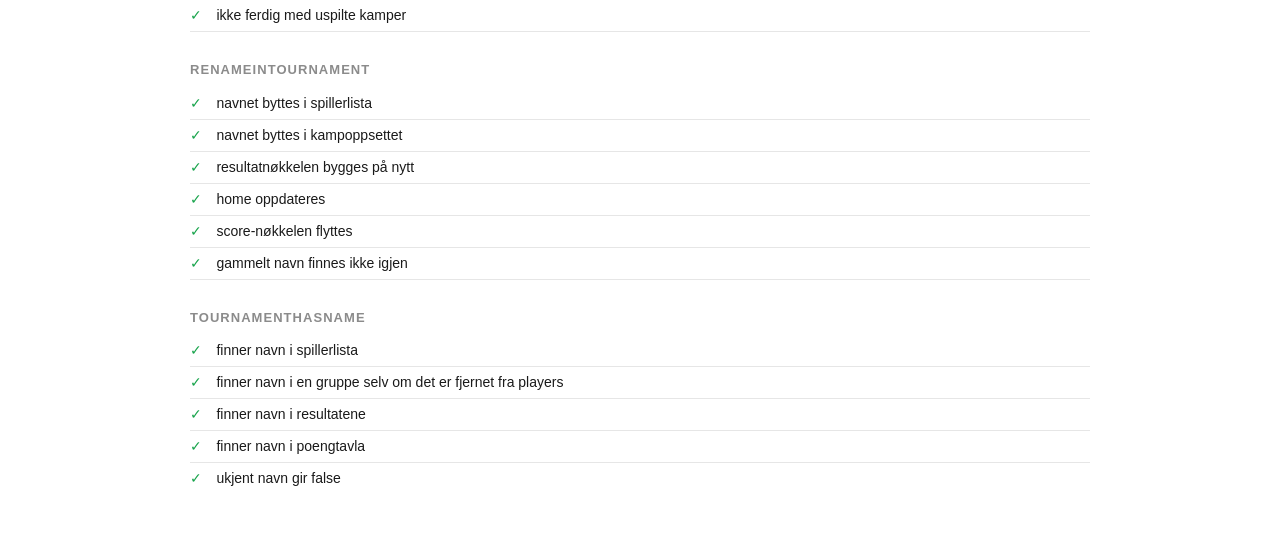
==== commit 4bffb0c5: "Steg 3: sluttspill for 1, 2 og 4 grupper - playoffMatches(t) bygger bracketen. To grupper: én kamp p" ====
--- a/tests.html
+++ b/tests.html
@@ -224,7 +224,6 @@
      .map(g=>calcStandings(g, mini, 'wl').map(r=>r.name).join('|'))).size, 1);
 
 // Innbyrdes oppgjør skal fortsatt slå gjennom for to likestilte
-const two = res([['A','B',1,0],['A','C',1,0],['B','C',1,0],['C','A',0,0]]);
 eq('to likestilte skilles av innbyrdes oppgjør',
    calcStandings(['A','B'], res([['A','B',1,0]]), 'wl').map(r=>r.name), ['A','B']);
 eq('og motsatt vei', calcStandings(['A','B'], res([['A','B',0,1]]), 'wl').map(r=>r.name), ['B','A']);
@@ -245,6 +244,75 @@
   { name:'B', players:['C','D'], fixtures:[['C','D']], results:{} },
 ], mode:'wl', playoffResults:{} };
 eq('to grupper uten spilt finale gir ingen pall', podium(twoUnfinished), null);
+
+// ---------- playoffMatches ----------
+section('playoffMatches');
+function grp(name, players, results) { return { name, players, fixtures: roundRobin(players), results: results||{} }; }
+const won = ps => res(roundRobin(ps).map(([h,a]) => [h,a, ps.indexOf(h)<ps.indexOf(a)?1:0, ps.indexOf(h)<ps.indexOf(a)?0:1]));
+
+eq('én gruppe har ingen sluttspillkamper', playoffMatches(oneGroup), []);
+
+const t2 = { mode:'wl', playoffResults:{}, groups:[
+  grp('A',['A1','A2','A3'], won(['A1','A2','A3'])),
+  grp('B',['B1','B2','B3'], won(['B1','B2','B3'])),
+]};
+eq('to grupper: én kamp per tabellplass', playoffMatches(t2).map(m=>m.key), ['match_0','match_1','match_2']);
+eq('to grupper: A mot B på hver plass', playoffMatches(t2).map(m=>`${m.home} vs ${m.away}`),
+   ['A1 vs B1','A2 vs B2','A3 vs B3']);
+eq('to grupper: match_0 er finalen', playoffMatches(t2)[0].label, 'FINALE');
+eq('to grupper: plassering i labelen', playoffMatches(t2).map(m=>m.label), ['FINALE','3. PLASS','5. PLASS']);
+
+const t4 = { mode:'wl', playoffResults:{}, groups:[
+  grp('A',['A1','A2','A3'], won(['A1','A2','A3'])),
+  grp('B',['B1','B2','B3'], won(['B1','B2','B3'])),
+  grp('C',['C1','C2','C3'], won(['C1','C2','C3'])),
+  grp('D',['D1','D2','D3'], won(['D1','D2','D3'])),
+]};
+eq('fire grupper: to semier, finale og bronse',
+   playoffMatches(t4).map(m=>m.key), ['semi_0','semi_1','match_0','match_1']);
+eq('semi 1 er A mot B, semi 2 er C mot D',
+   playoffMatches(t4).slice(0,2).map(m=>`${m.home} vs ${m.away}`), ['A1 vs B1','C1 vs D1']);
+eq('finalen står tom før semiene er spilt',
+   playoffMatches(t4)[2].home, undefined);
+eq('finalen viser hvor spillerne kommer fra',
+   [playoffMatches(t4)[2].homeFrom, playoffMatches(t4)[2].awayFrom],
+   ['Vinner av semi 1','Vinner av semi 2']);
+eq('fire grupper: match_0 er fortsatt finalen', playoffMatches(t4)[2].label, 'FINALE');
+
+// spill semiene og se at finalen og bronsen fylles ut
+const t4Played = { ...t4, playoffResults: {
+  semi_0: { winner:'a', home:'A1', away:'B1', loser:'B1' },
+  semi_1: { winner:'b', home:'C1', away:'D1', loser:'C1' },
+}};
+eq('finalen får semivinnerne', `${playoffMatches(t4Played)[2].home} vs ${playoffMatches(t4Played)[2].away}`, 'A1 vs D1');
+eq('bronsen får semitaperne', `${playoffMatches(t4Played)[3].home} vs ${playoffMatches(t4Played)[3].away}`, 'B1 vs C1');
+
+// ferdigspilt kamp beholder navnene sine selv om tabellen endres
+const stored = { ...t2, playoffResults: { match_0: { winner:'a', home:'A2', away:'B3', loser:'B3' } } };
+eq('lagret kamp viser lagrede navn, ikke tabellens',
+   `${playoffMatches(stored)[0].home} vs ${playoffMatches(stored)[0].away}`, 'A2 vs B3');
+
+// ---------- podium for alle gruppetall ----------
+section('podium per gruppetall');
+eq('to grupper uten finale gir ingen pall', podium(t2), null);
+eq('fire grupper uten finale gir ingen pall', podium(t4), null);
+const t2Done = { ...t2, playoffResults: {
+  match_0: { winner:'a', home:'A1', away:'B1', loser:'B1' },
+  match_1: { winner:'b', home:'A2', away:'B2', loser:'A2' },
+}};
+eq('to grupper: vinner, taper og bronsevinner', podium(t2Done),
+   { champion:'A1', runnerUp:'B1', third:'B2' });
+const t4Done = { ...t4Played, playoffResults: { ...t4Played.playoffResults,
+  match_0: { winner:'b', home:'A1', away:'D1', loser:'A1' },
+  match_1: { winner:'a', home:'B1', away:'C1', loser:'C1' },
+}};
+eq('fire grupper: pallen leses av finalen og bronsen', podium(t4Done),
+   { champion:'D1', runnerUp:'A1', third:'B1' });
+eq('uavgjort finale kårer ingen',
+   podium({ ...t2, playoffResults:{ match_0:{ winner:'draw', home:'A1', away:'B1' } } }), null);
+eq('navnene kommer fra resultatet, ikke tabellen',
+   podium({ ...t2, playoffResults:{ match_0:{ winner:'a', home:'Utenfor tabellen', away:'B1', loser:'B1' } } }).champion,
+   'Utenfor tabellen');
 
 // ---------- board ----------
 section('boardStandings');
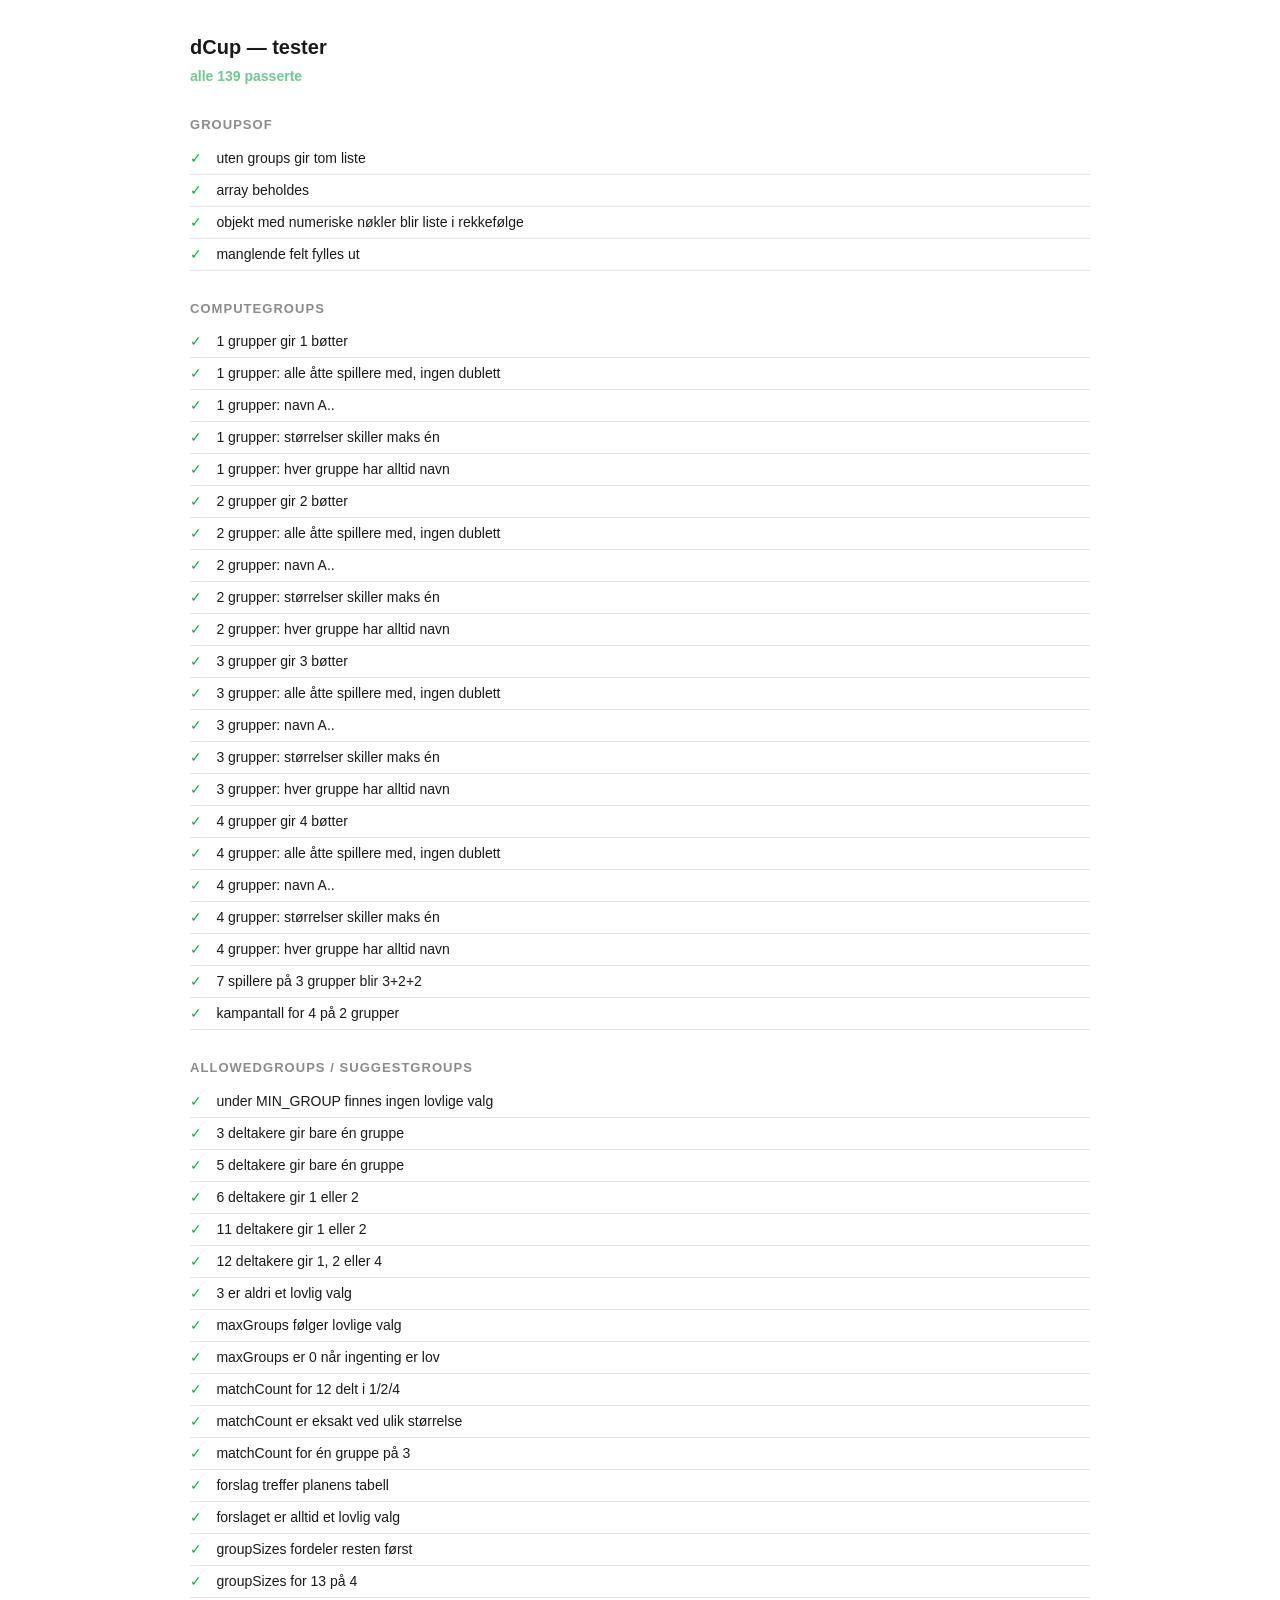
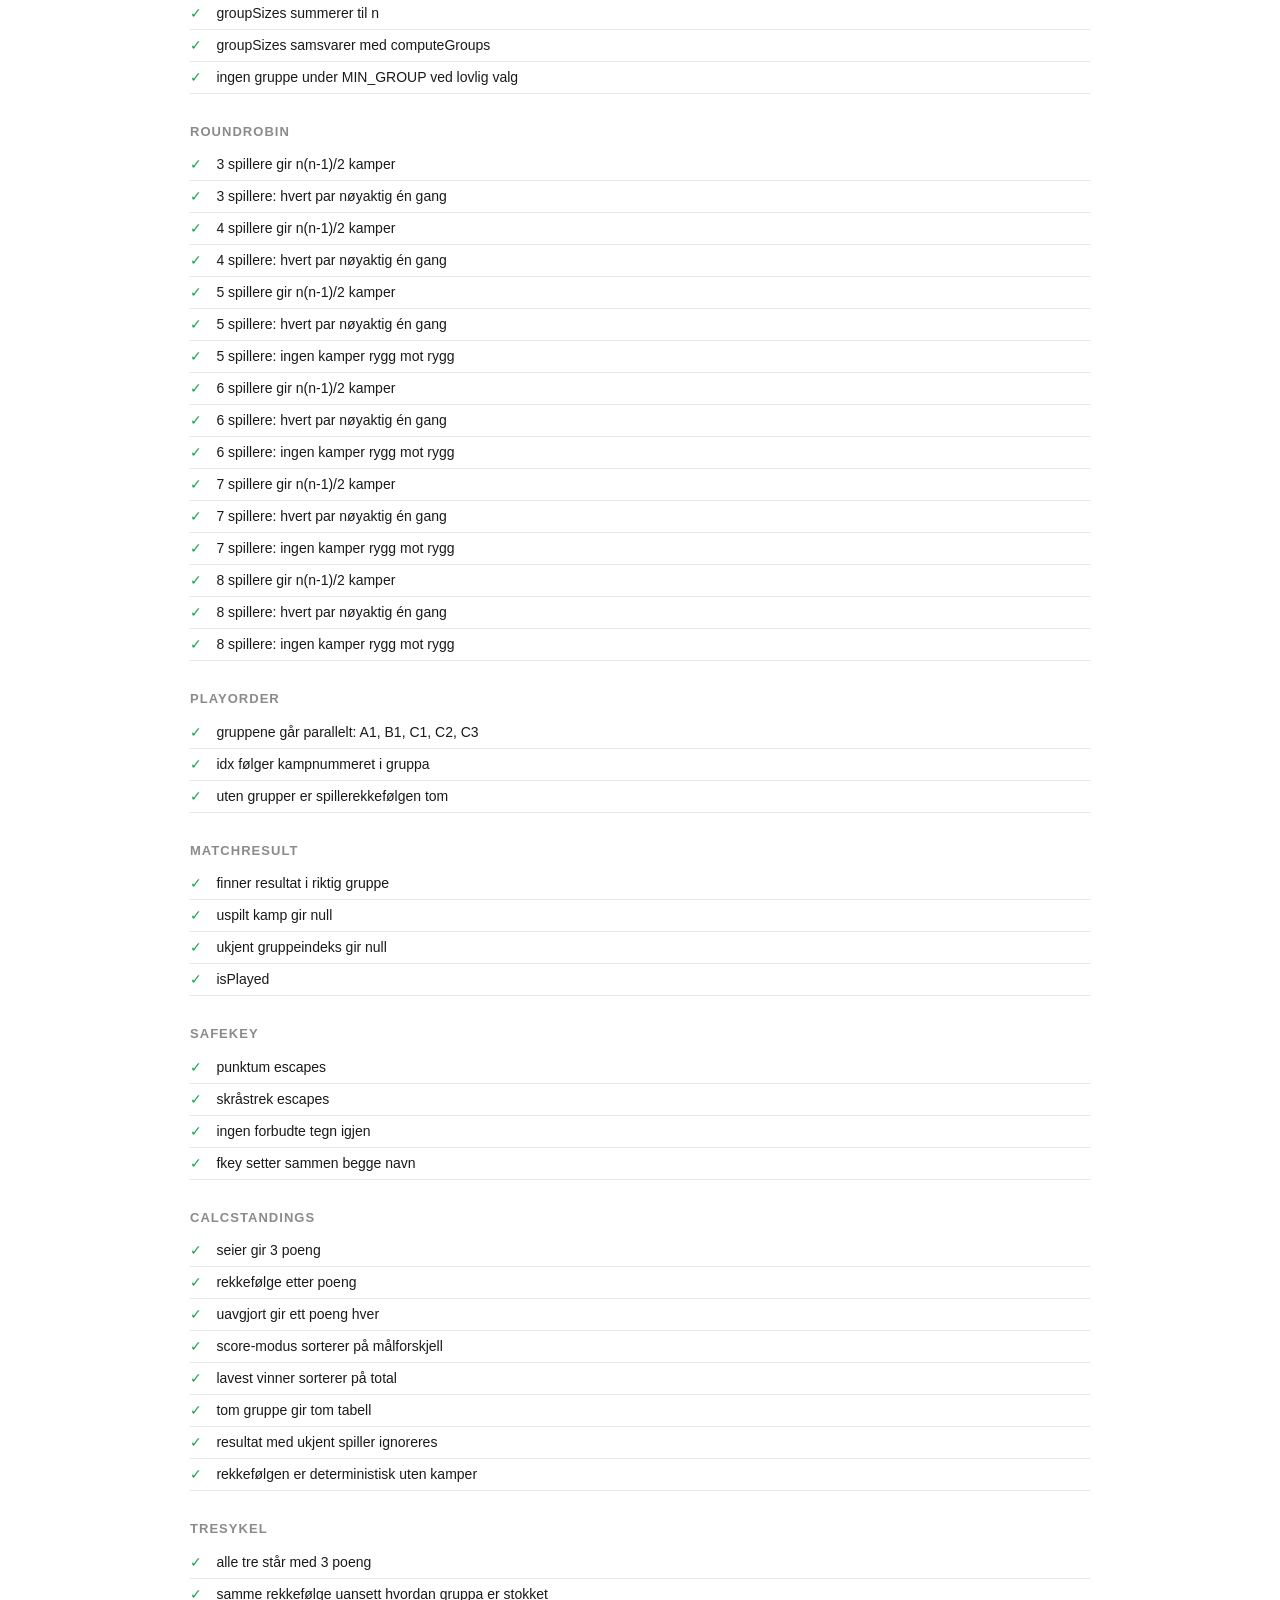
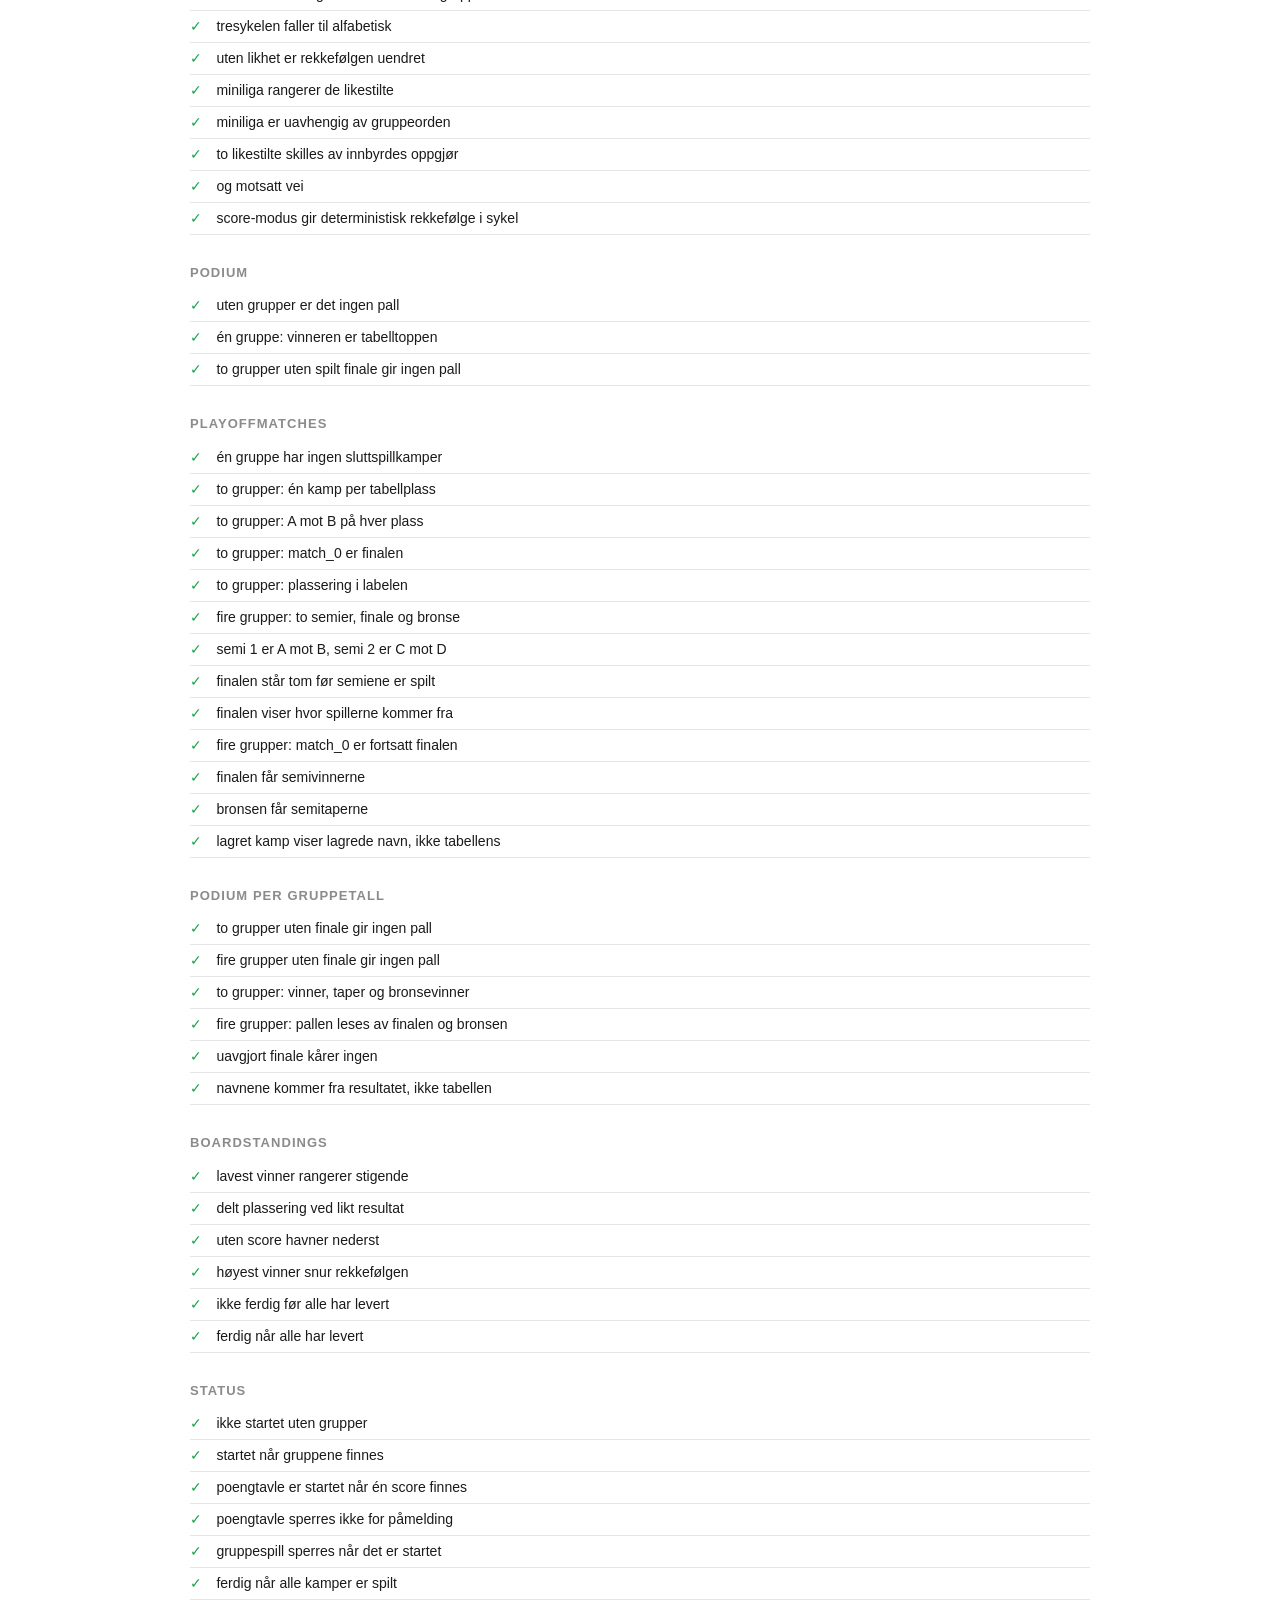
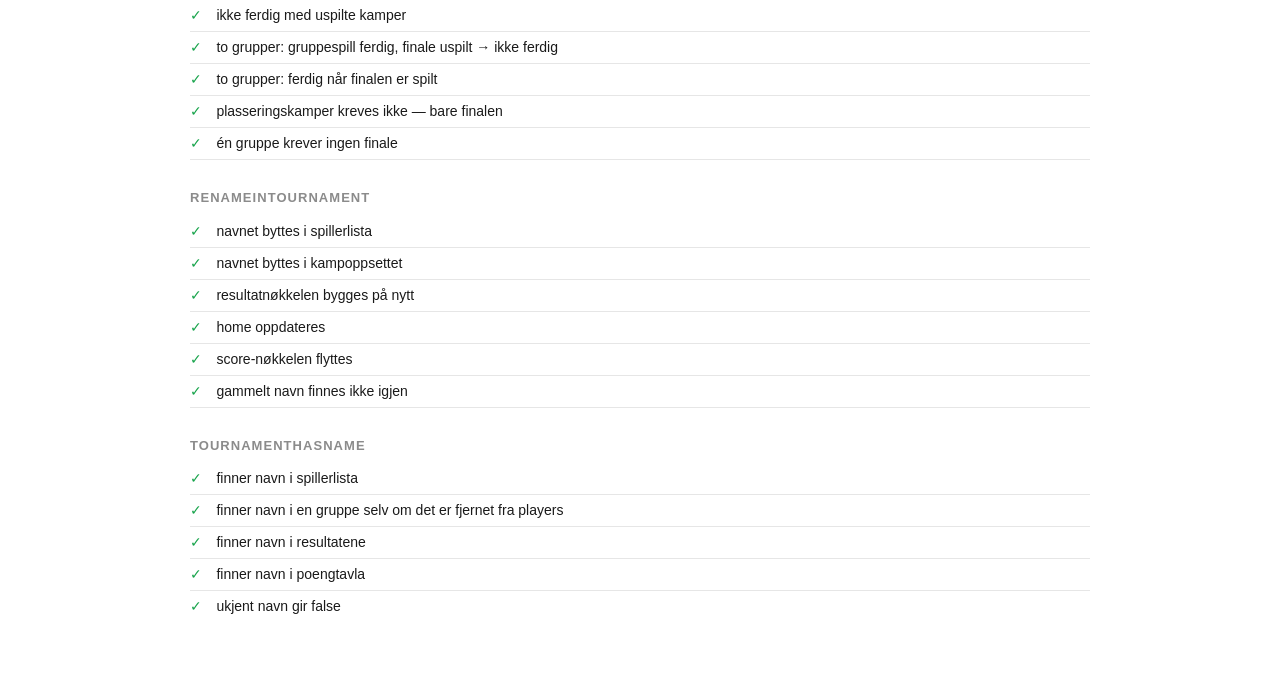
==== commit 88a8591f: "P2 #17 og #32: Ferdig-merket krever finalen, toasten dekker ikke knappene #17 isFinished så bare på " ====
--- a/tests.html
+++ b/tests.html
@@ -338,6 +338,20 @@
 eq('ferdig når alle kamper er spilt', isFinished(oneGroup), true);
 eq('ikke ferdig med uspilte kamper', isFinished(t3), false);
 
+// P2 #17: med flere grupper er gruppespillet bare halve turneringen.
+const twoGroupsPlayed = { mode:'wl', groups:[
+  { name:'A', players:['A','B'], fixtures:[['A','B']], results: res([['A','B',1,0]]) },
+  { name:'B', players:['C','D'], fixtures:[['C','D']], results: res([['C','D',1,0]]) },
+], playoffResults:{} };
+eq('to grupper: gruppespill ferdig, finale uspilt → ikke ferdig',
+   isFinished(twoGroupsPlayed), false);
+eq('to grupper: ferdig når finalen er spilt',
+   isFinished({ ...twoGroupsPlayed, playoffResults:{ match_0:{ winner:'a', home:'A', away:'C' } } }), true);
+eq('plasseringskamper kreves ikke — bare finalen',
+   isFinished({ ...twoGroupsPlayed,
+     playoffResults:{ match_0:{ winner:'a', home:'A', away:'C' }, match_1:{} } }), true);
+eq('én gruppe krever ingen finale', isFinished(oneGroup), true);
+
 // ---------- renameInTournament ----------
 section('renameInTournament');
 const before = { groups:[{ name:'A', players:['Ola N.','Per'], fixtures:[['Ola N.','Per']],
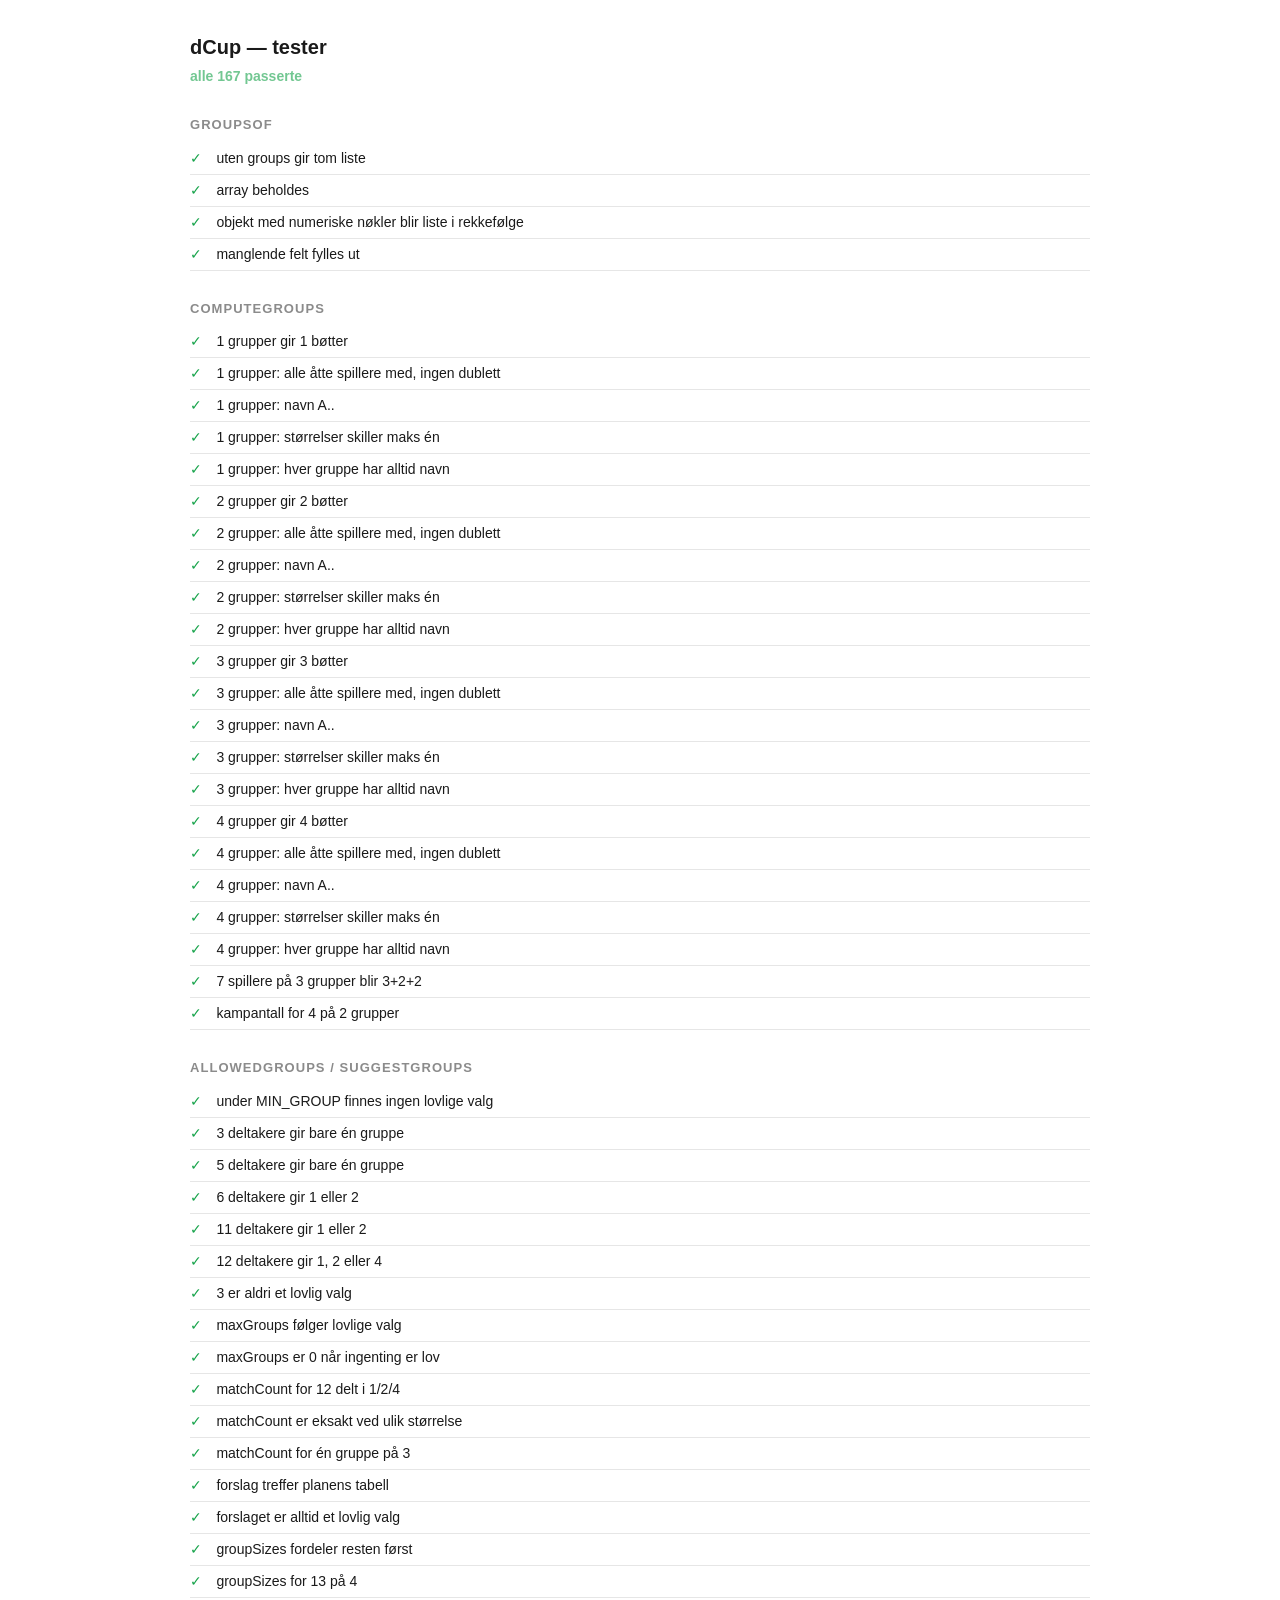
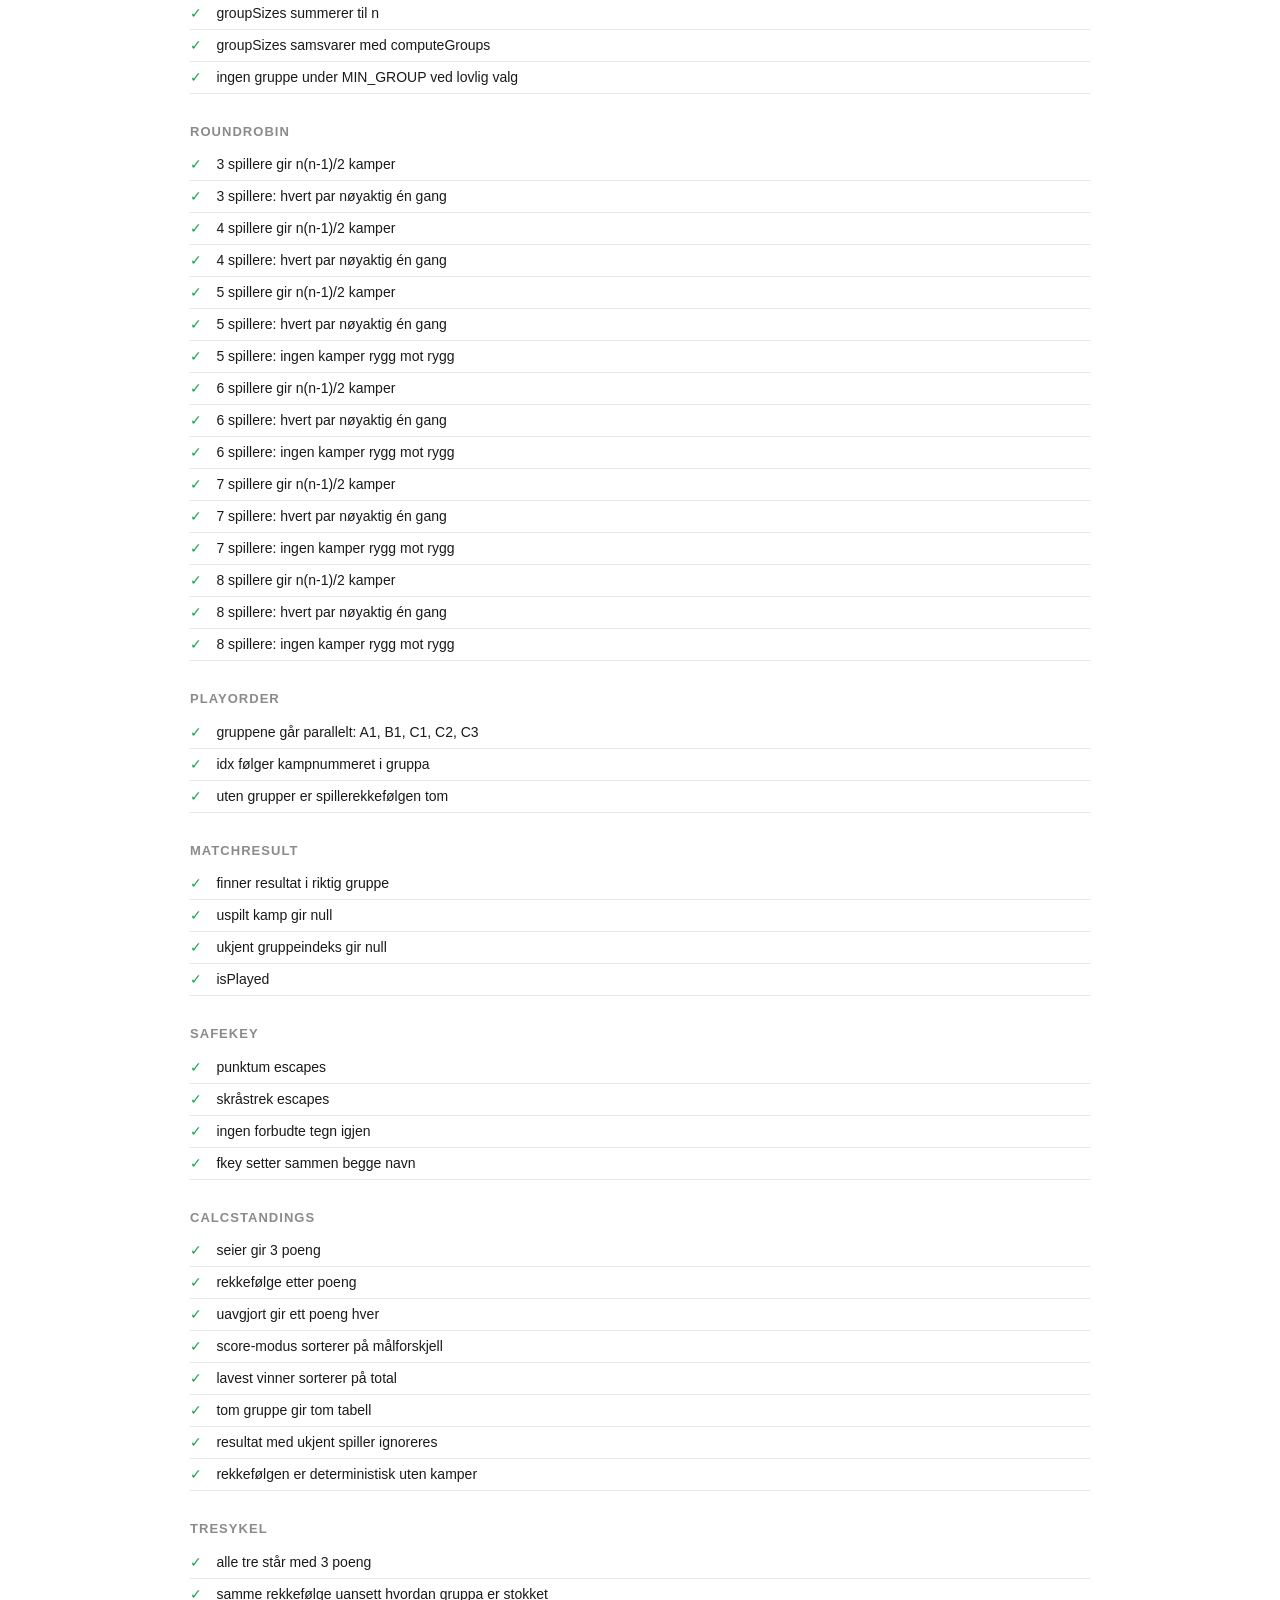
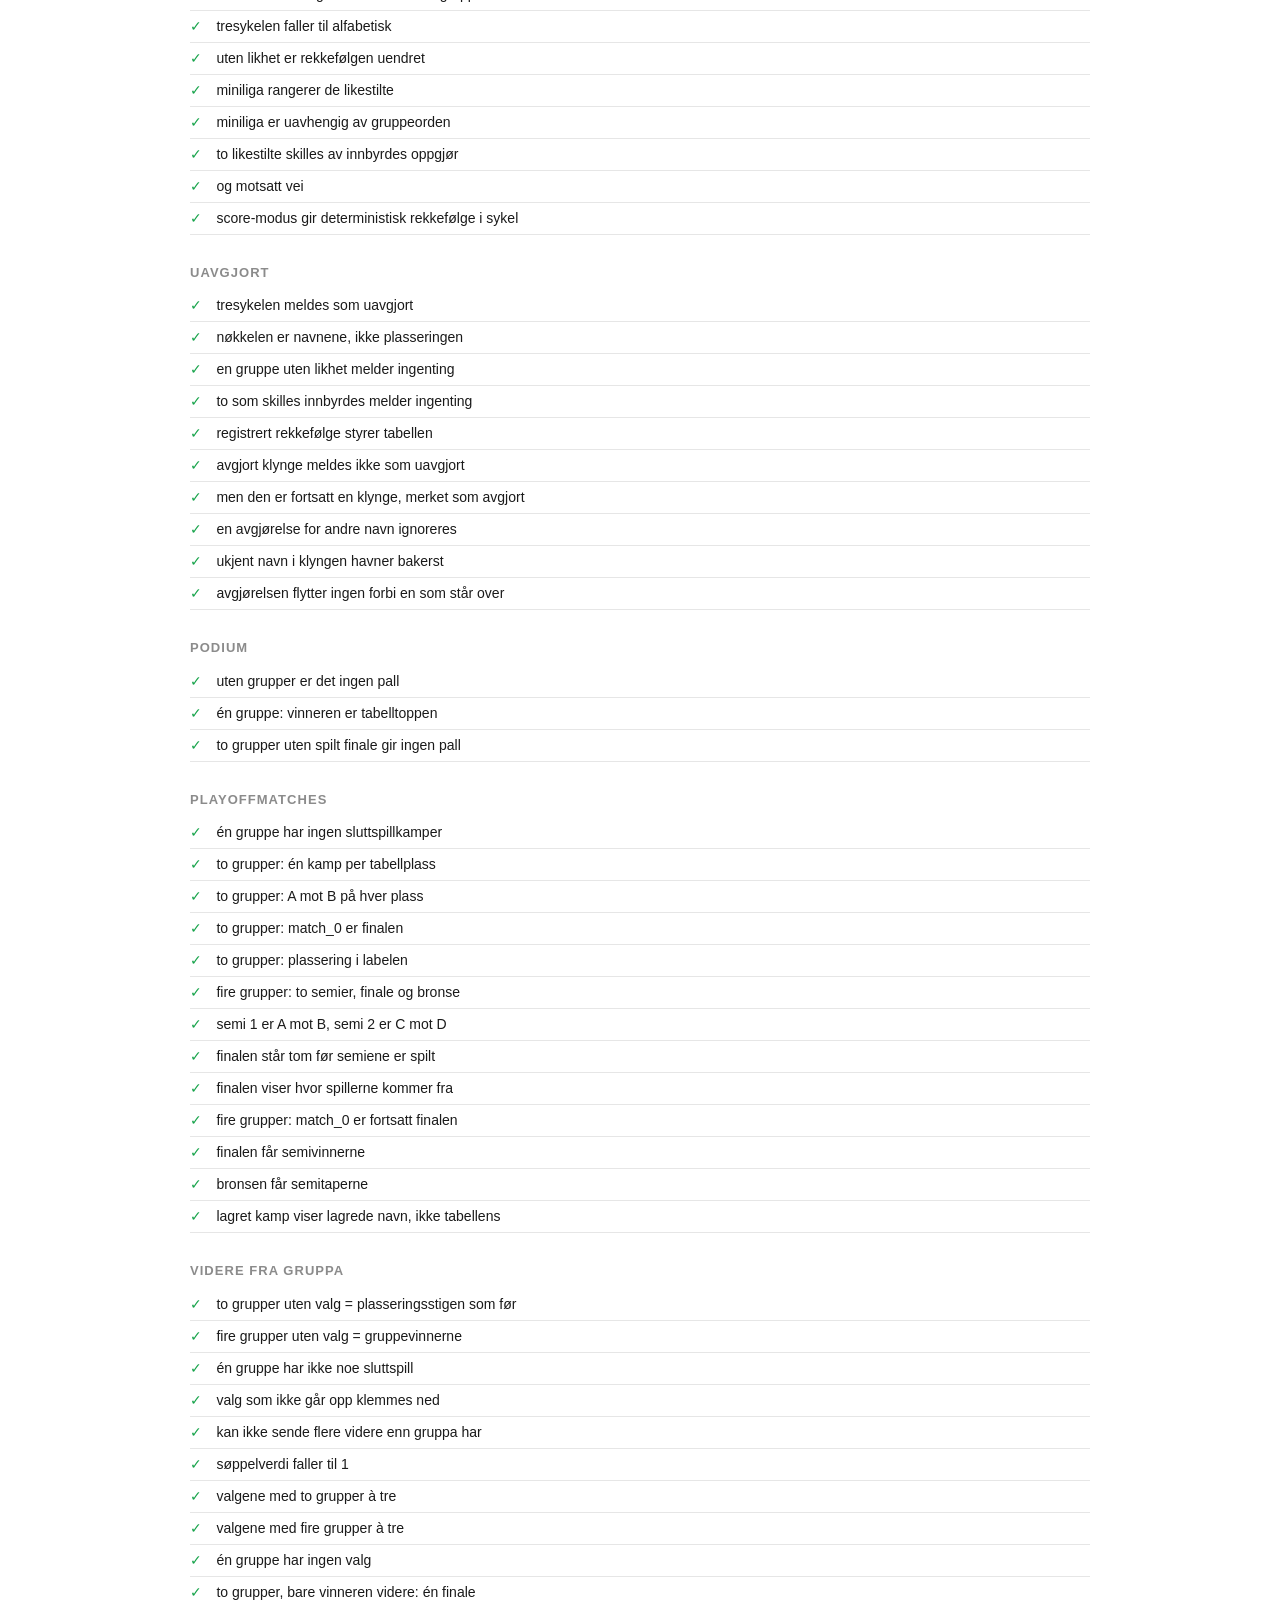
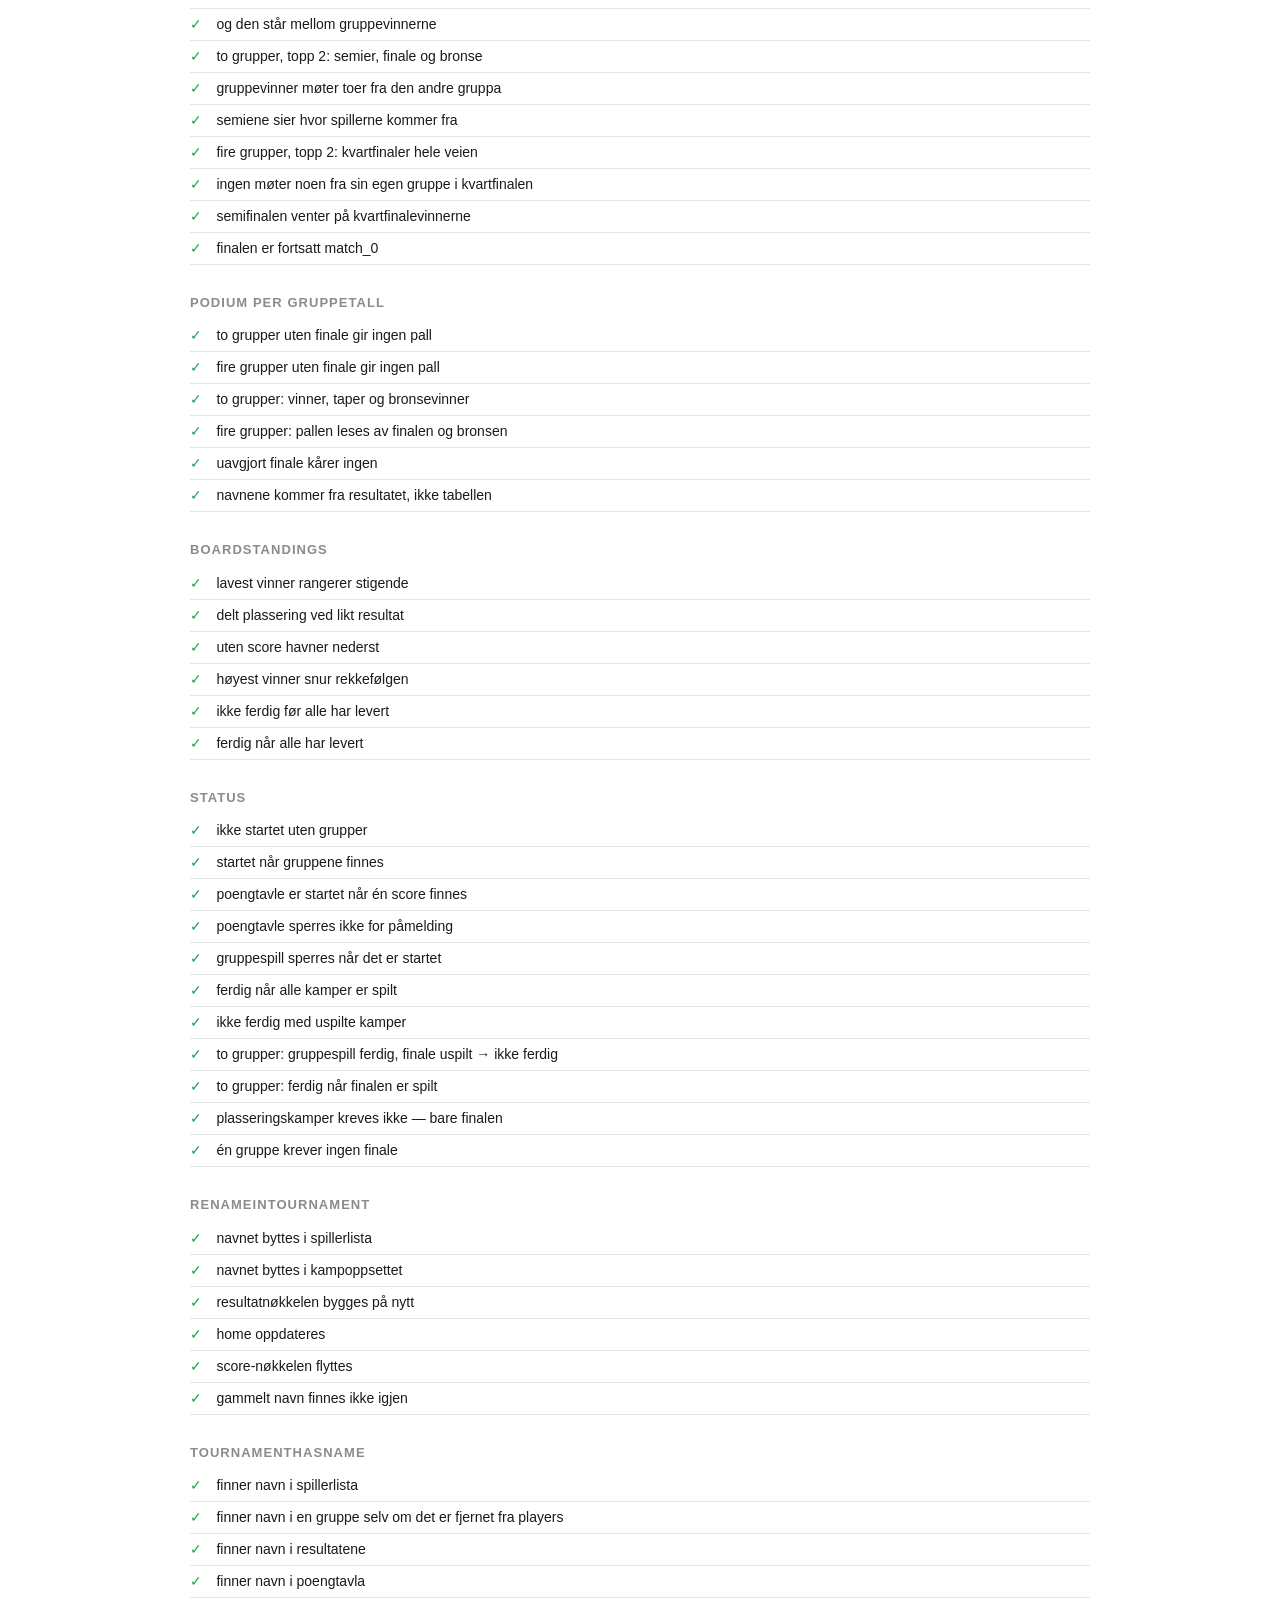
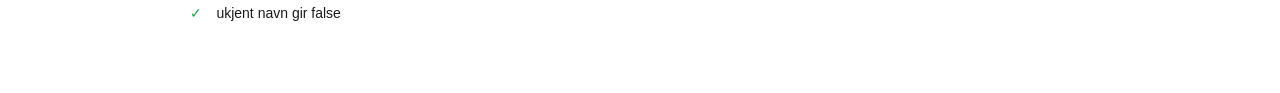
==== commit 2a4871db: "Avgjør uavgjort selv, og velg hvor mange som går videre fra gruppa To ting som begge handler om at a" ====
--- a/tests.html
+++ b/tests.html
@@ -233,6 +233,39 @@
 eq('score-modus gir deterministisk rekkefølge i sykel',
    new Set(perms.map(g=>calcStandings(g, scTie, 'score', 'high').map(r=>r.name).join('|'))).size, 1);
 
+// ---------- uavgjort som må avgjøres manuelt ----------
+section('uavgjort');
+eq('tresykelen meldes som uavgjort', unresolvedTies(['A','B','C'], cycle, 'wl').map(c=>c.names),
+   [['A','B','C']]);
+eq('nøkkelen er navnene, ikke plasseringen',
+   unresolvedTies(['A','B','C'], cycle, 'wl')[0].key, tieKey(['C','A','B']));
+eq('en gruppe uten likhet melder ingenting', unresolvedTies(G, four, 'wl'), []);
+eq('to som skilles innbyrdes melder ingenting',
+   unresolvedTies(['A','B'], res([['A','B',1,0]]), 'wl'), []);
+
+const tb = { [tieKey(['A','B','C'])]: ['C','A','B'] };
+eq('registrert rekkefølge styrer tabellen',
+   calcStandings(['A','B','C'], cycle, 'wl', 'high', tb).map(r=>r.name), ['C','A','B']);
+eq('avgjort klynge meldes ikke som uavgjort',
+   unresolvedTies(['A','B','C'], cycle, 'wl', 'high', tb), []);
+eq('men den er fortsatt en klynge, merket som avgjort',
+   tieClusters(['A','B','C'], cycle, 'wl', 'high', tb).map(c=>[c.names.join(''), c.resolved]),
+   [['CAB', true]]);
+eq('en avgjørelse for andre navn ignoreres',
+   calcStandings(['A','B','C'], cycle, 'wl', 'high', { [tieKey(['A','B'])]: ['B','A'] }).map(r=>r.name),
+   ['A','B','C']);
+// Et navn som ikke sto i den registrerte rekkefølgen skal ikke havne først
+eq('ukjent navn i klyngen havner bakerst',
+   calcStandings(['A','B','C'], cycle, 'wl', 'high', { [tieKey(['A','B','C'])]: ['C','B'] })
+     .map(r=>r.name), ['C','B','A']);
+// Avgjørelsen gjelder bare de likestilte — den kan ikke løfte noen forbi en
+// spiller som faktisk står over dem
+const twoTied = res([['A','B',1,0],['A','C',1,0],['B','C',1,0],
+                     ['A','D',1,0],['B','D',1,0],['C','D',1,0]]);
+eq('avgjørelsen flytter ingen forbi en som står over',
+   calcStandings(G, twoTied, 'wl', 'high', { [tieKey(['B','C'])]: ['C','B'] }).map(r=>r.name),
+   ['A','B','C','D']);
+
 // ---------- podium ----------
 section('podium');
 eq('uten grupper er det ingen pall', podium({}), null);
@@ -291,6 +324,43 @@
 const stored = { ...t2, playoffResults: { match_0: { winner:'a', home:'A2', away:'B3', loser:'B3' } } };
 eq('lagret kamp viser lagrede navn, ikke tabellens',
    `${playoffMatches(stored)[0].home} vs ${playoffMatches(stored)[0].away}`, 'A2 vs B3');
+
+// ---------- advance: hvor mange går videre ----------
+section('videre fra gruppa');
+eq('to grupper uten valg = plasseringsstigen som før', advanceCount(t2), 'all');
+eq('fire grupper uten valg = gruppevinnerne', advanceCount(t4), 1);
+eq('én gruppe har ikke noe sluttspill', playoffMatches({ ...oneGroup, advance: 2 }), []);
+eq('valg som ikke går opp klemmes ned', advanceCount({ ...t4, advance: 3 }), 2);
+eq('kan ikke sende flere videre enn gruppa har', advanceCount({ ...t2, advance: 4 }), 2);
+eq('søppelverdi faller til 1', advanceCount({ ...t4, advance: 'tull' }), 1);
+
+eq('valgene med to grupper à tre', allowedAdvance(2, 3), [1, 2, 'all']);
+eq('valgene med fire grupper à tre', allowedAdvance(4, 3), [1, 2]);
+eq('én gruppe har ingen valg', allowedAdvance(1, 5), []);
+
+const t2Final = { ...t2, advance: 1 };
+eq('to grupper, bare vinneren videre: én finale', playoffMatches(t2Final).map(m=>m.key), ['match_0']);
+eq('og den står mellom gruppevinnerne',
+   `${playoffMatches(t2Final)[0].home} vs ${playoffMatches(t2Final)[0].away}`, 'A1 vs B1');
+
+const t2Semi = { ...t2, advance: 2 };
+eq('to grupper, topp 2: semier, finale og bronse',
+   playoffMatches(t2Semi).map(m=>m.key), ['semi_0','semi_1','match_0','match_1']);
+eq('gruppevinner møter toer fra den andre gruppa',
+   playoffMatches(t2Semi).slice(0,2).map(m=>`${m.home} vs ${m.away}`), ['A1 vs B2','B1 vs A2']);
+eq('semiene sier hvor spillerne kommer fra',
+   playoffMatches(t2Semi)[0].homeFrom, 'Nr 1 gruppe A');
+
+const t4Quarter = { ...t4, advance: 2 };
+eq('fire grupper, topp 2: kvartfinaler hele veien',
+   playoffMatches(t4Quarter).map(m=>m.key),
+   ['qf_0','qf_1','qf_2','qf_3','semi_0','semi_1','match_0','match_1']);
+eq('ingen møter noen fra sin egen gruppe i kvartfinalen',
+   playoffMatches(t4Quarter).slice(0,4).map(m=>m.home[0] === m.away[0]), [false,false,false,false]);
+eq('semifinalen venter på kvartfinalevinnerne',
+   playoffMatches(t4Quarter)[4].homeFrom, 'Vinner av kvartfinale 1');
+eq('finalen er fortsatt match_0',
+   playoffMatches(t4Quarter).find(m=>m.label==='FINALE').key, 'match_0');
 
 // ---------- podium for alle gruppetall ----------
 section('podium per gruppetall');
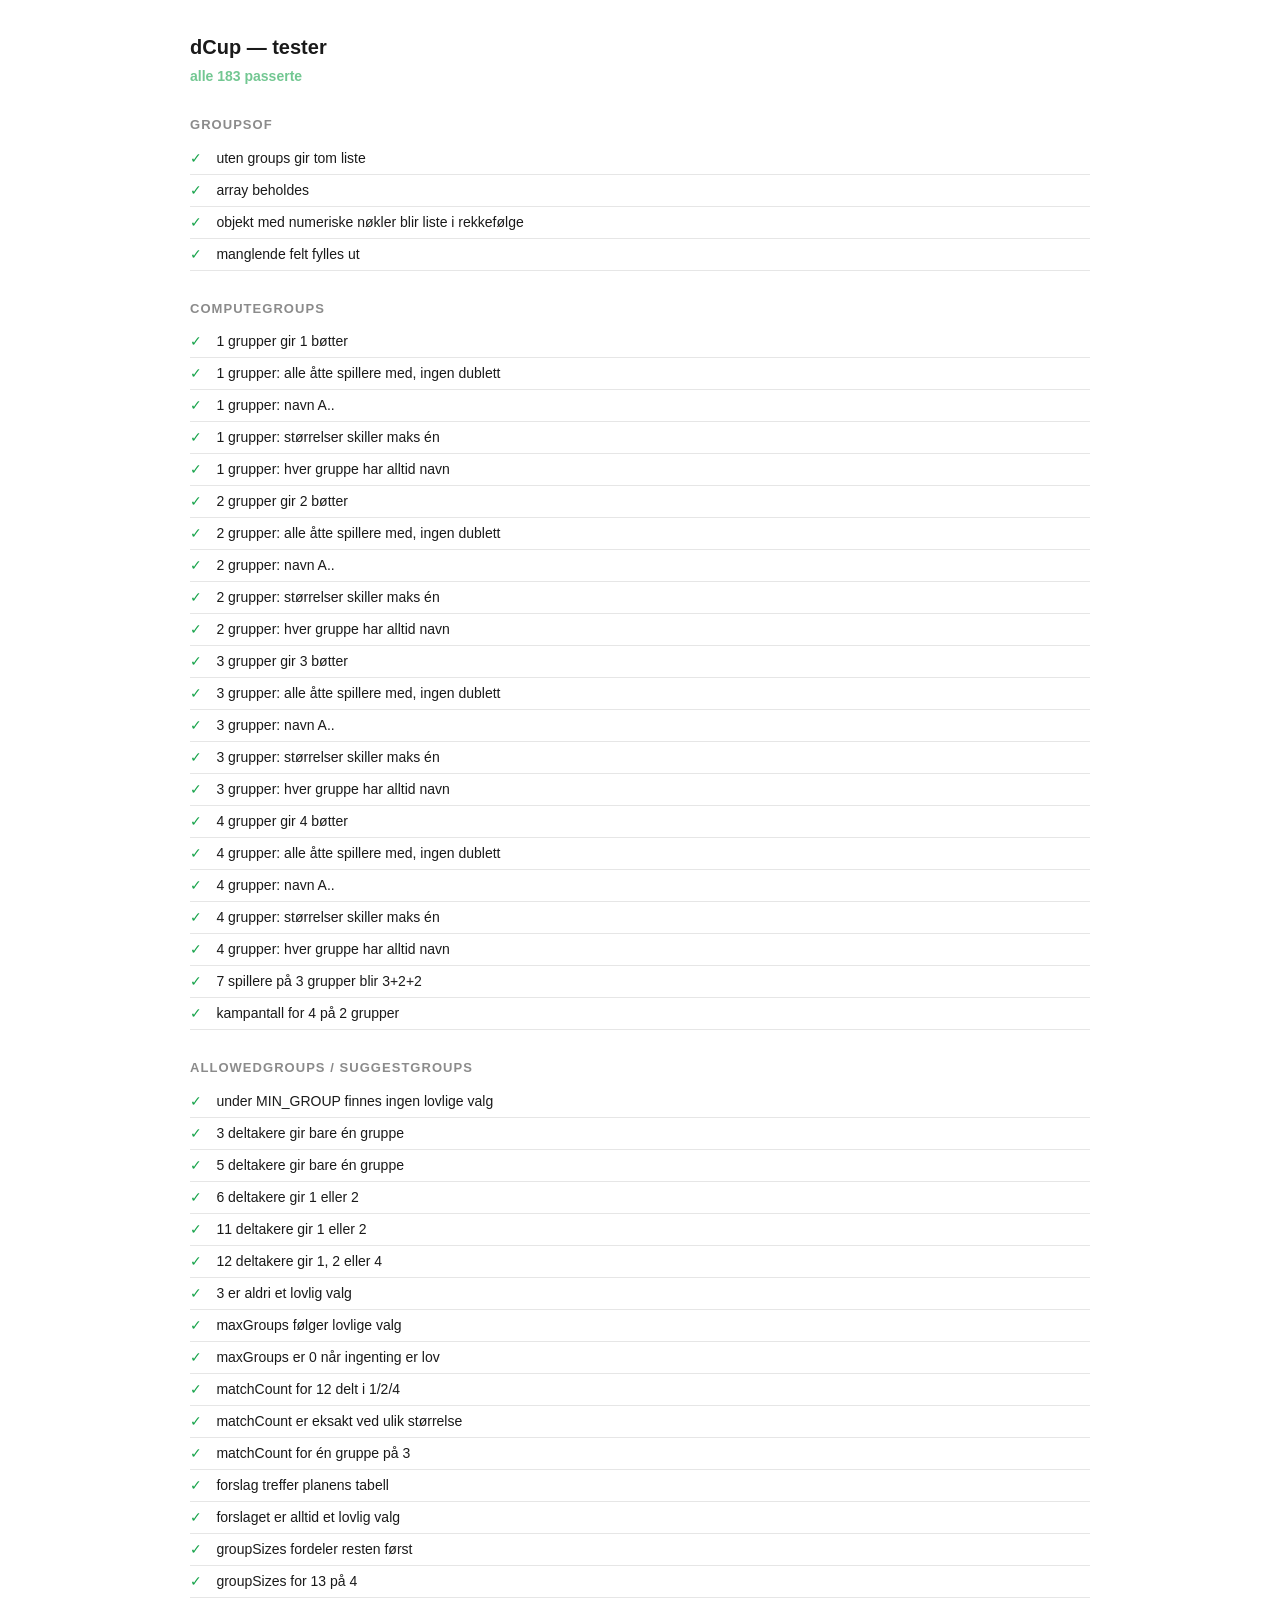
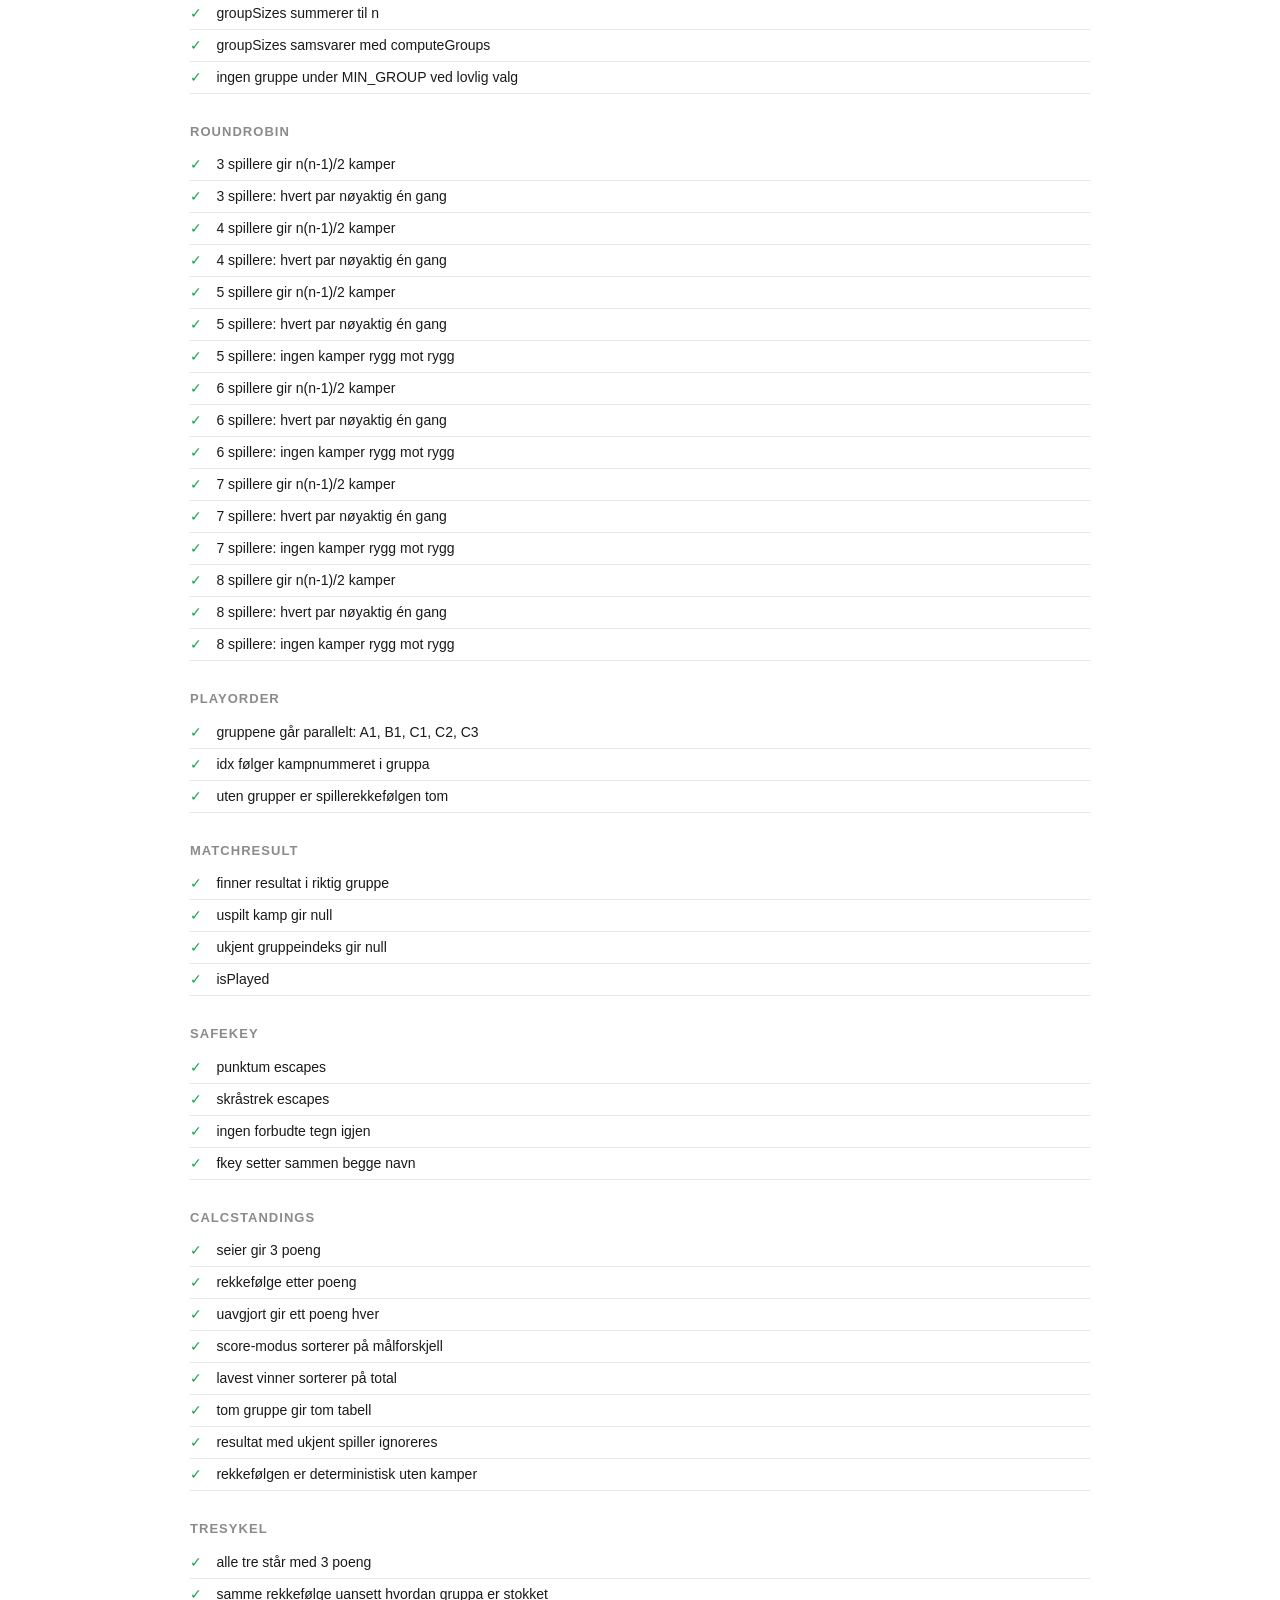
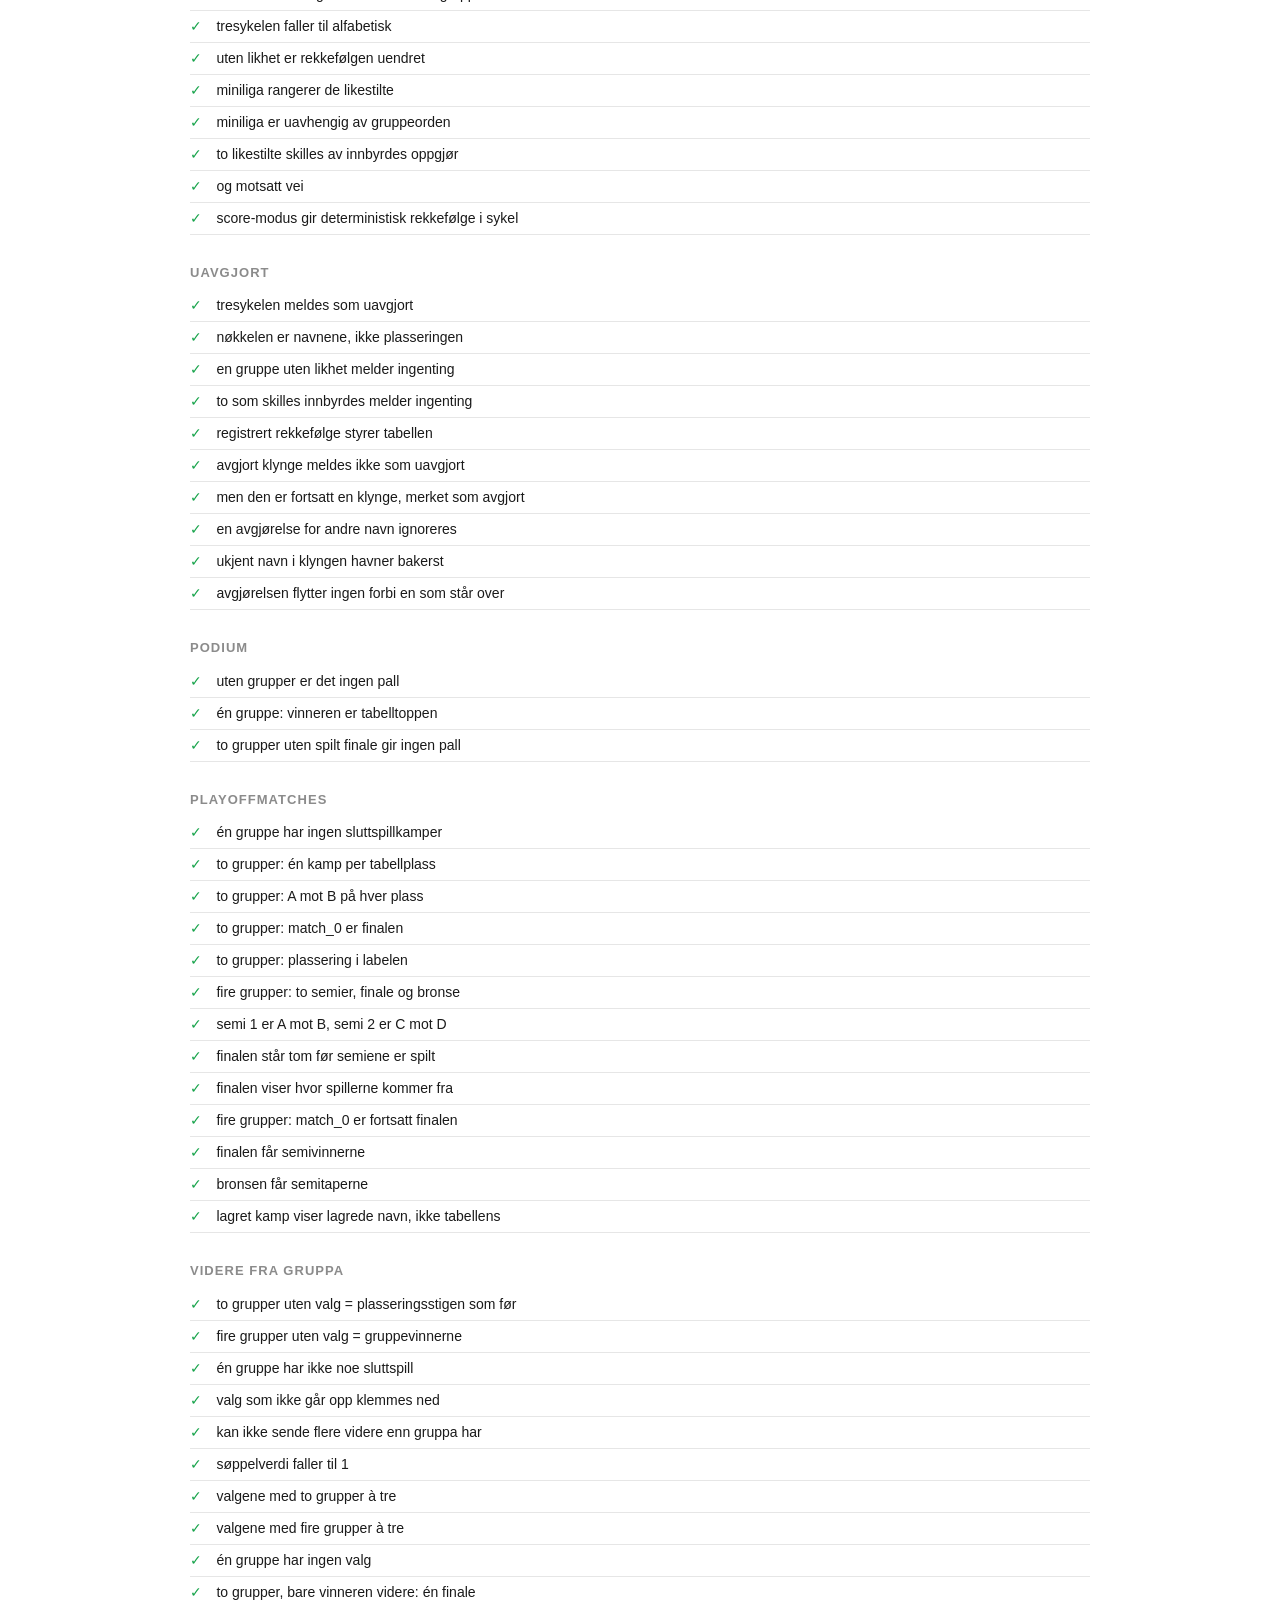
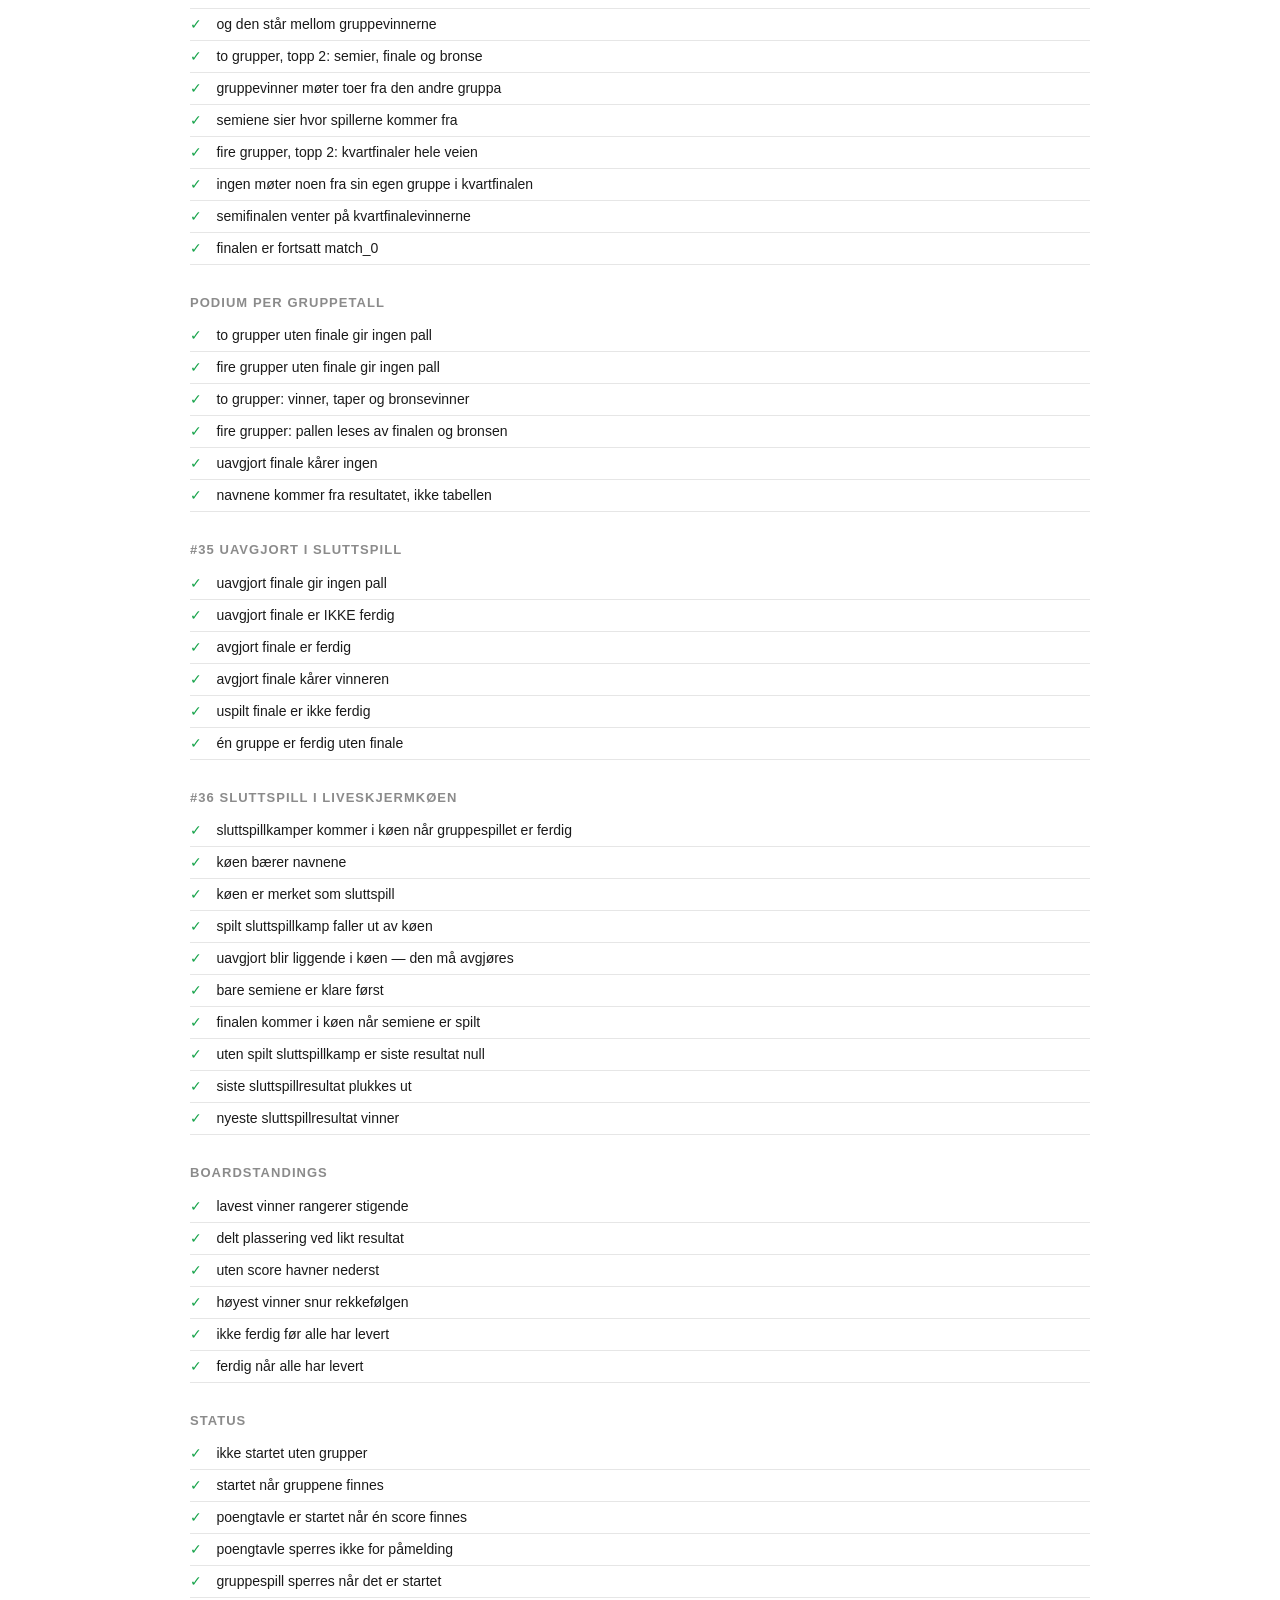
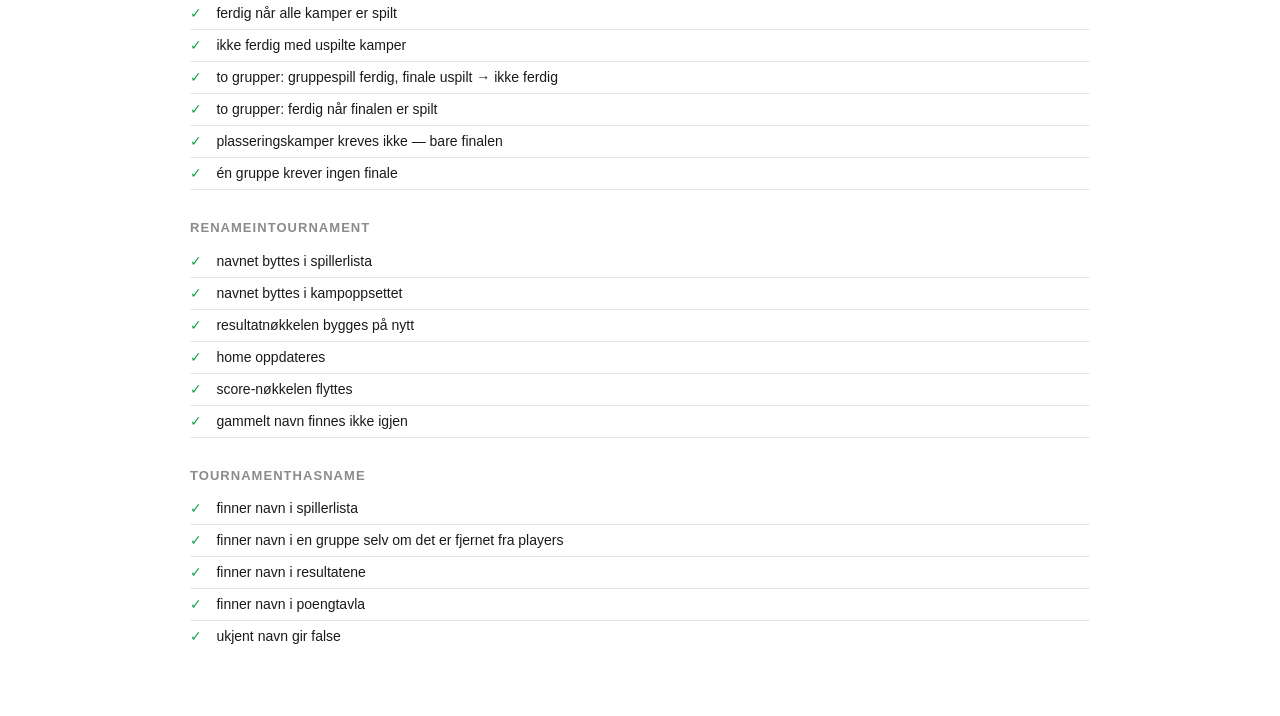
==== commit 7f29fbcc: "Gjenopprett #35, #36 og #38 etter rollback Endringene lå bare i arbeidstreet og forsvant. #37 er ikk" ====
--- a/tests.html
+++ b/tests.html
@@ -384,6 +384,73 @@
    podium({ ...t2, playoffResults:{ match_0:{ winner:'a', home:'Utenfor tabellen', away:'B1', loser:'B1' } } }).champion,
    'Utenfor tabellen');
 
+// ---------- #35: uavgjort i sluttspill ----------
+{  // blokk-scope: fila er én toppnivå-scope, og en navnekollisjon velter
+   // hele suiten stille — det skjedde tre ganger før dette ble innført
+section('#35 uavgjort i sluttspill');
+function twoGroupsDone(mode) {
+  const A=['A1','A2','A3'], B=['B1','B2','B3'];
+  const win = ps => { const o={}; roundRobin(ps).forEach(([h,a])=>{
+    const hw = ps.indexOf(h) < ps.indexOf(a);
+    o[fkey([h,a])] = { winner: hw?'a':'b', loser: hw?a:h, home:h, away:a }; }); return o; };
+  return { mode, groups:[
+    { name:'A', players:A, fixtures:roundRobin(A), results:win(A) },
+    { name:'B', players:B, fixtures:roundRobin(B), results:win(B) },
+  ], playoffResults:{} };
+}
+const drawnFinal = { ...twoGroupsDone('wdl'),
+  playoffResults: { match_0: { winner:'draw', home:'A1', away:'B1' } } };
+eq('uavgjort finale gir ingen pall', podium(drawnFinal), null);
+eq('uavgjort finale er IKKE ferdig', isFinished(drawnFinal), false);
+const decided = { ...twoGroupsDone('wdl'),
+  playoffResults: { match_0: { winner:'a', home:'A1', away:'B1', loser:'B1' } } };
+eq('avgjort finale er ferdig', isFinished(decided), true);
+eq('avgjort finale kårer vinneren', podium(decided).champion, 'A1');
+eq('uspilt finale er ikke ferdig', isFinished(twoGroupsDone('wdl')), false);
+eq('én gruppe er ferdig uten finale',
+   isFinished({ mode:'wl', groups:[{ name:'A', players:['x','y'], fixtures:[['x','y']],
+     results:{ [fkey(['x','y'])]:{winner:'a',home:'x',away:'y'} } }] }), true);
+}
+
+// ---------- #36: sluttspillet i køen på liveskjermen ----------
+{
+section('#36 sluttspill i liveskjermkøen');
+function played(ps) { const o={}; roundRobin(ps).forEach(([h,a])=>{
+  const hw = ps.indexOf(h) < ps.indexOf(a);
+  o[fkey([h,a])] = { winner: hw?'a':'b', loser: hw?a:h, home:h, away:a }; }); return o; }
+const grp = (name, ps) => ({ name, players:ps, fixtures:roundRobin(ps), results:played(ps) });
+const two = { mode:'wl', playoffResults:{}, groups:[grp('A',['A1','A2','A3']), grp('B',['B1','B2','B3'])] };
+
+eq('sluttspillkamper kommer i køen når gruppespillet er ferdig',
+   playoffQueue(two).map(m=>m.label), ['FINALE','3. PLASS','5. PLASS']);
+eq('køen bærer navnene', playoffQueue(two)[0].f, ['A1','B1']);
+eq('køen er merket som sluttspill', playoffQueue(two)[0].playoff, true);
+eq('spilt sluttspillkamp faller ut av køen',
+   playoffQueue({ ...two, playoffResults:{ match_0:{winner:'a',home:'A1',away:'B1',loser:'B1'} } })
+     .map(m=>m.label), ['3. PLASS','5. PLASS']);
+eq('uavgjort blir liggende i køen — den må avgjøres',
+   playoffQueue({ ...two, playoffResults:{ match_0:{winner:'draw',home:'A1',away:'B1'} } })
+     .map(m=>m.label), ['FINALE','3. PLASS','5. PLASS']);
+
+const four = { mode:'wl', playoffResults:{}, groups:
+  [['A1','A2','A3'],['B1','B2','B3'],['C1','C2','C3'],['D1','D2','D3']]
+    .map((ps,i)=>grp('ABCD'[i], ps)) };
+eq('bare semiene er klare først', playoffQueue(four).map(m=>m.label), ['SEMIFINALE 1','SEMIFINALE 2']);
+eq('finalen kommer i køen når semiene er spilt',
+   playoffQueue({ ...four, playoffResults:{
+     semi_0:{winner:'a',home:'A1',away:'B1',loser:'B1'},
+     semi_1:{winner:'a',home:'C1',away:'D1',loser:'D1'} } }).map(m=>m.label),
+   ['FINALE','BRONSE']);
+
+eq('uten spilt sluttspillkamp er siste resultat null', lastPlayoffPlayed(two), null);
+eq('siste sluttspillresultat plukkes ut', lastPlayoffPlayed(
+   { ...two, playoffResults:{ match_0:{winner:'a',home:'A1',away:'B1',loser:'B1',ts:5} } }).label, 'FINALE');
+eq('nyeste sluttspillresultat vinner', lastPlayoffPlayed(
+   { ...two, playoffResults:{
+     match_0:{winner:'a',home:'A1',away:'B1',loser:'B1',ts:5},
+     match_1:{winner:'a',home:'A2',away:'B2',loser:'B2',ts:9} } }).label, '3. PLASS');
+}
+
 // ---------- board ----------
 section('boardStandings');
 const board = { format:'board', scoreDir:'low', players:['Ola N.','Kari','Per','Ida'],
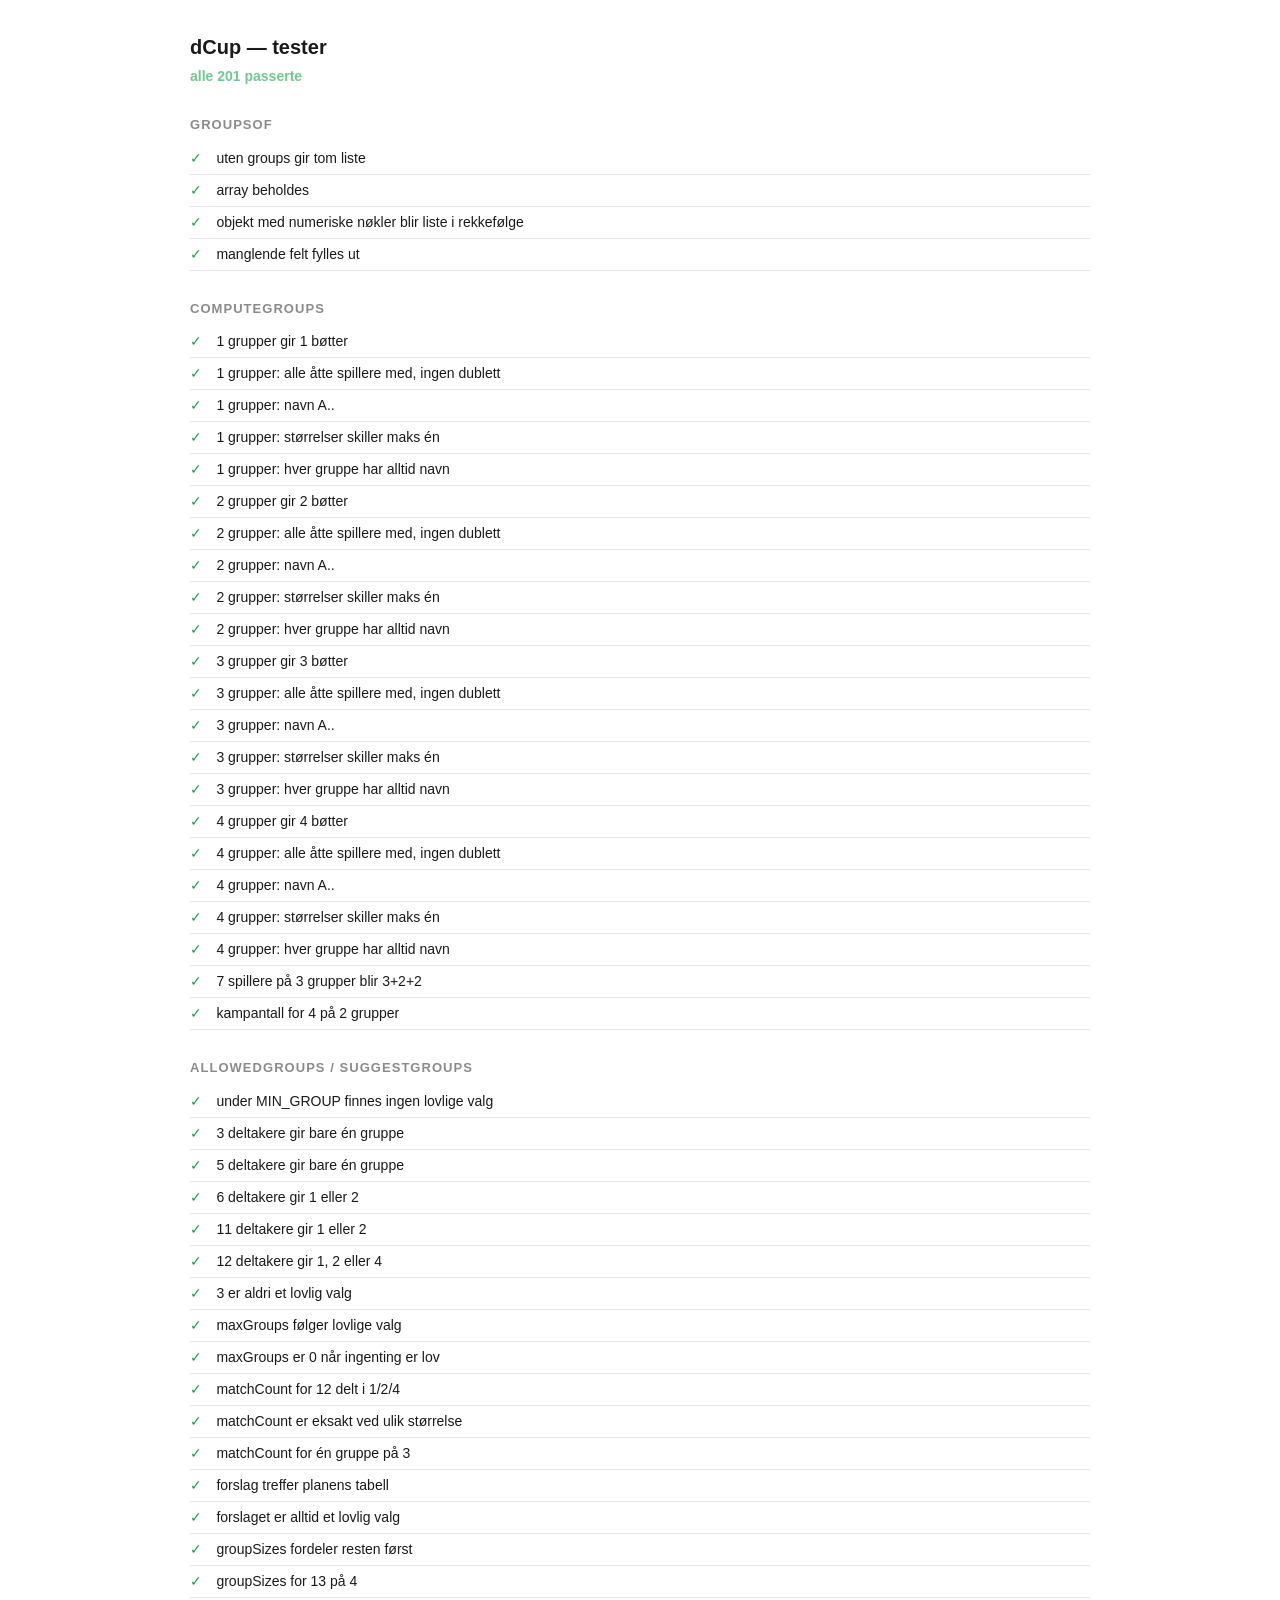
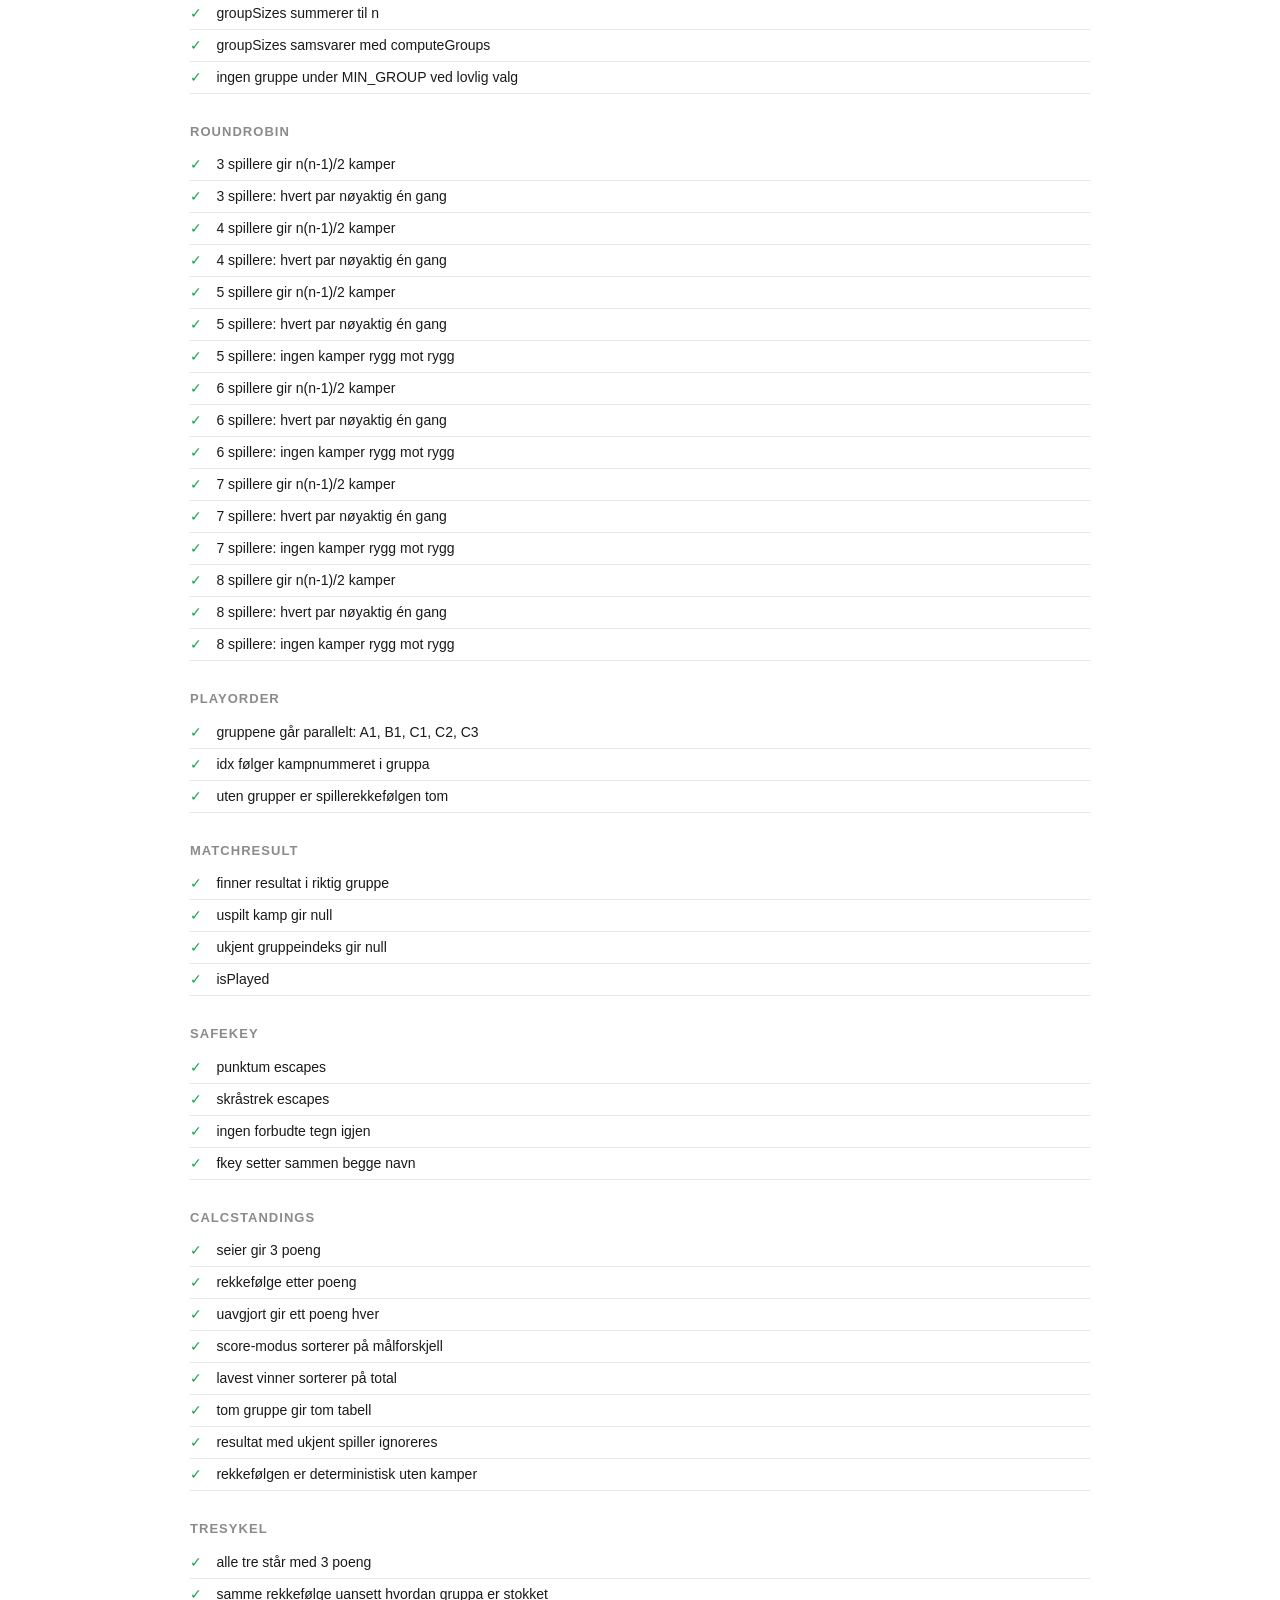
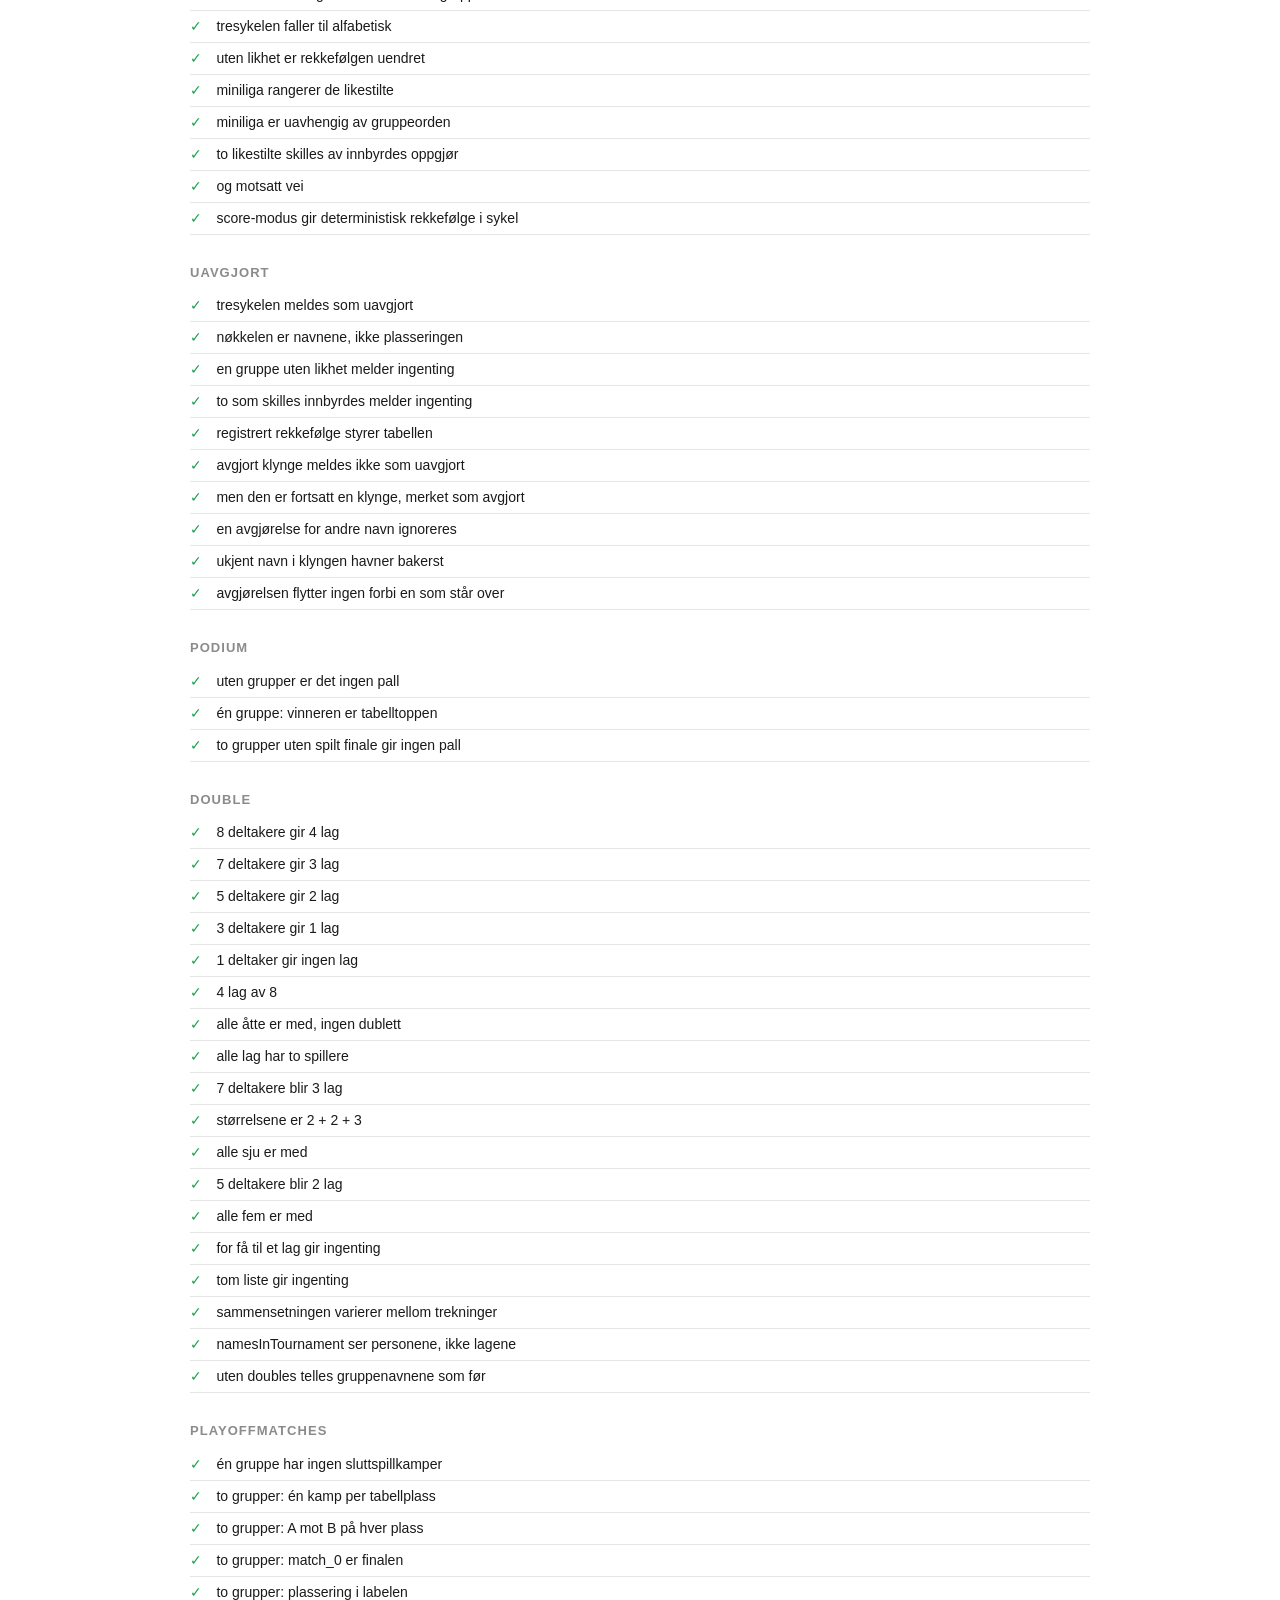
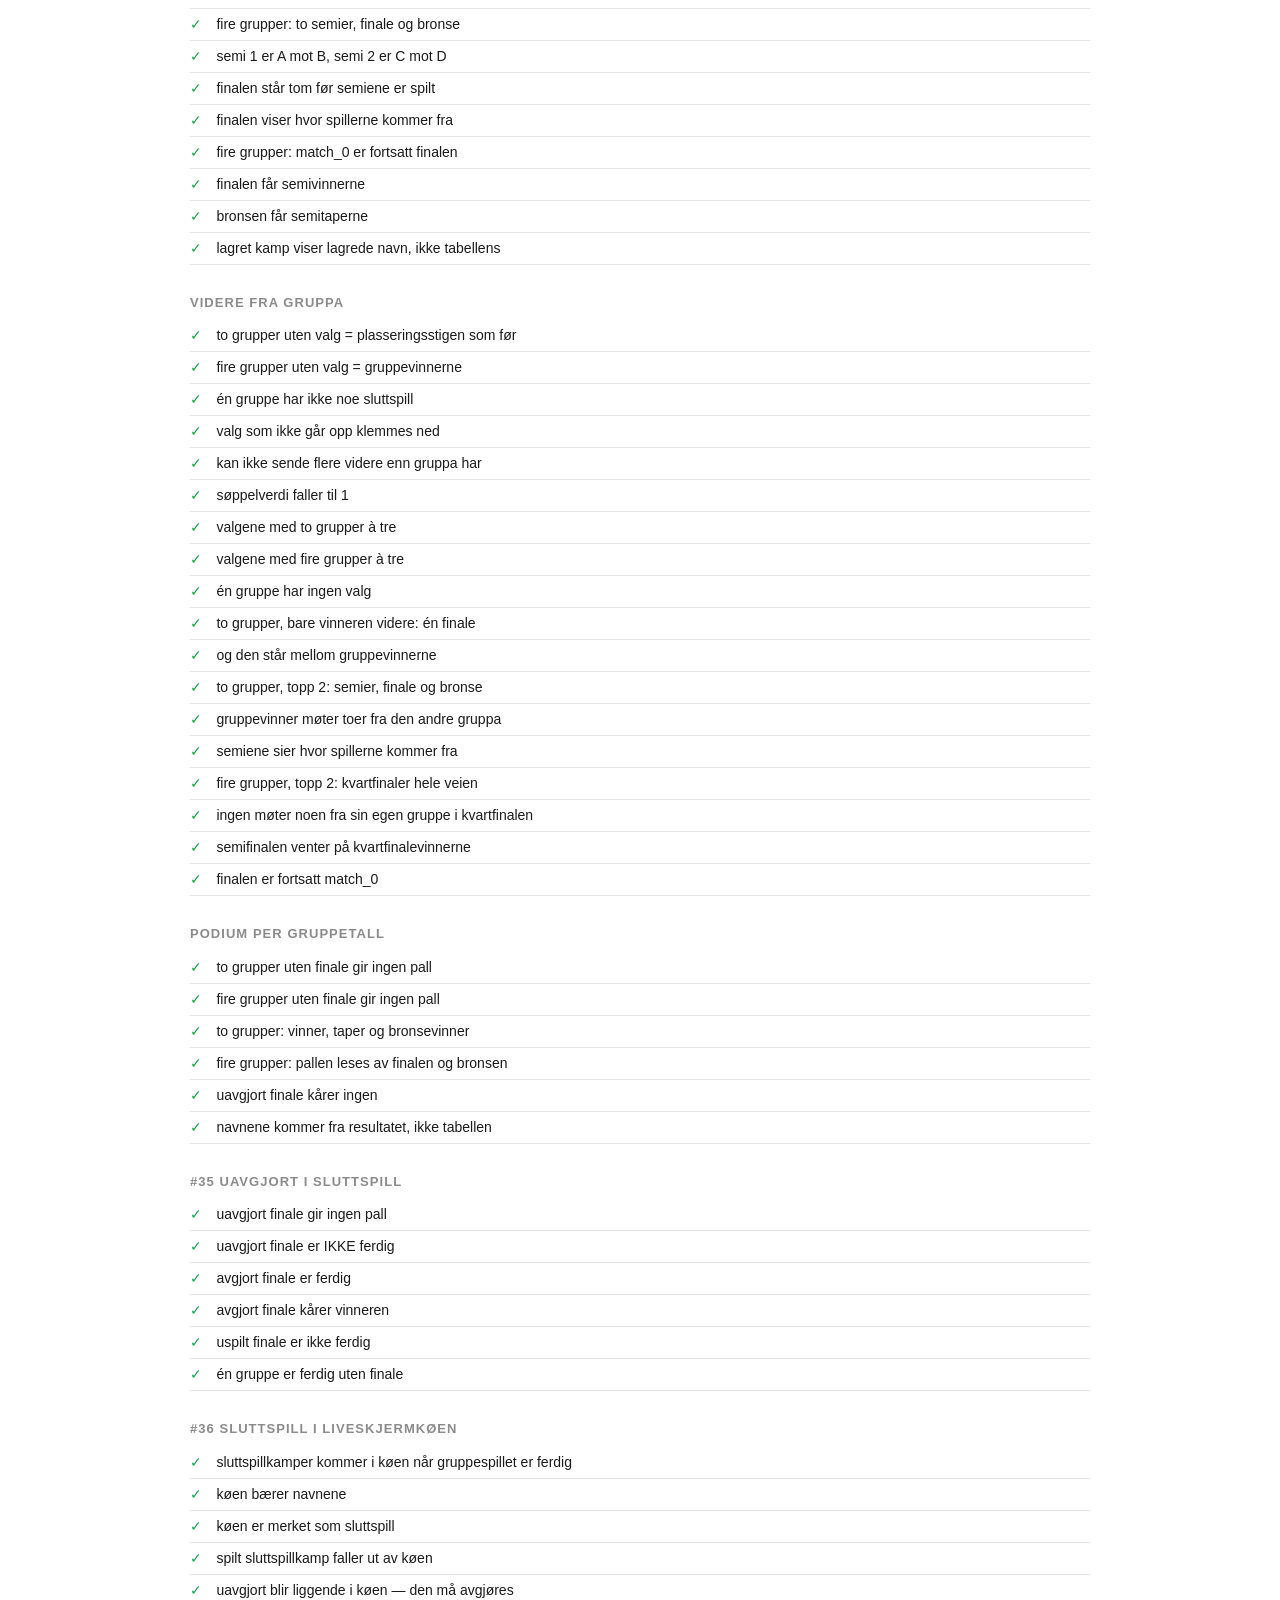
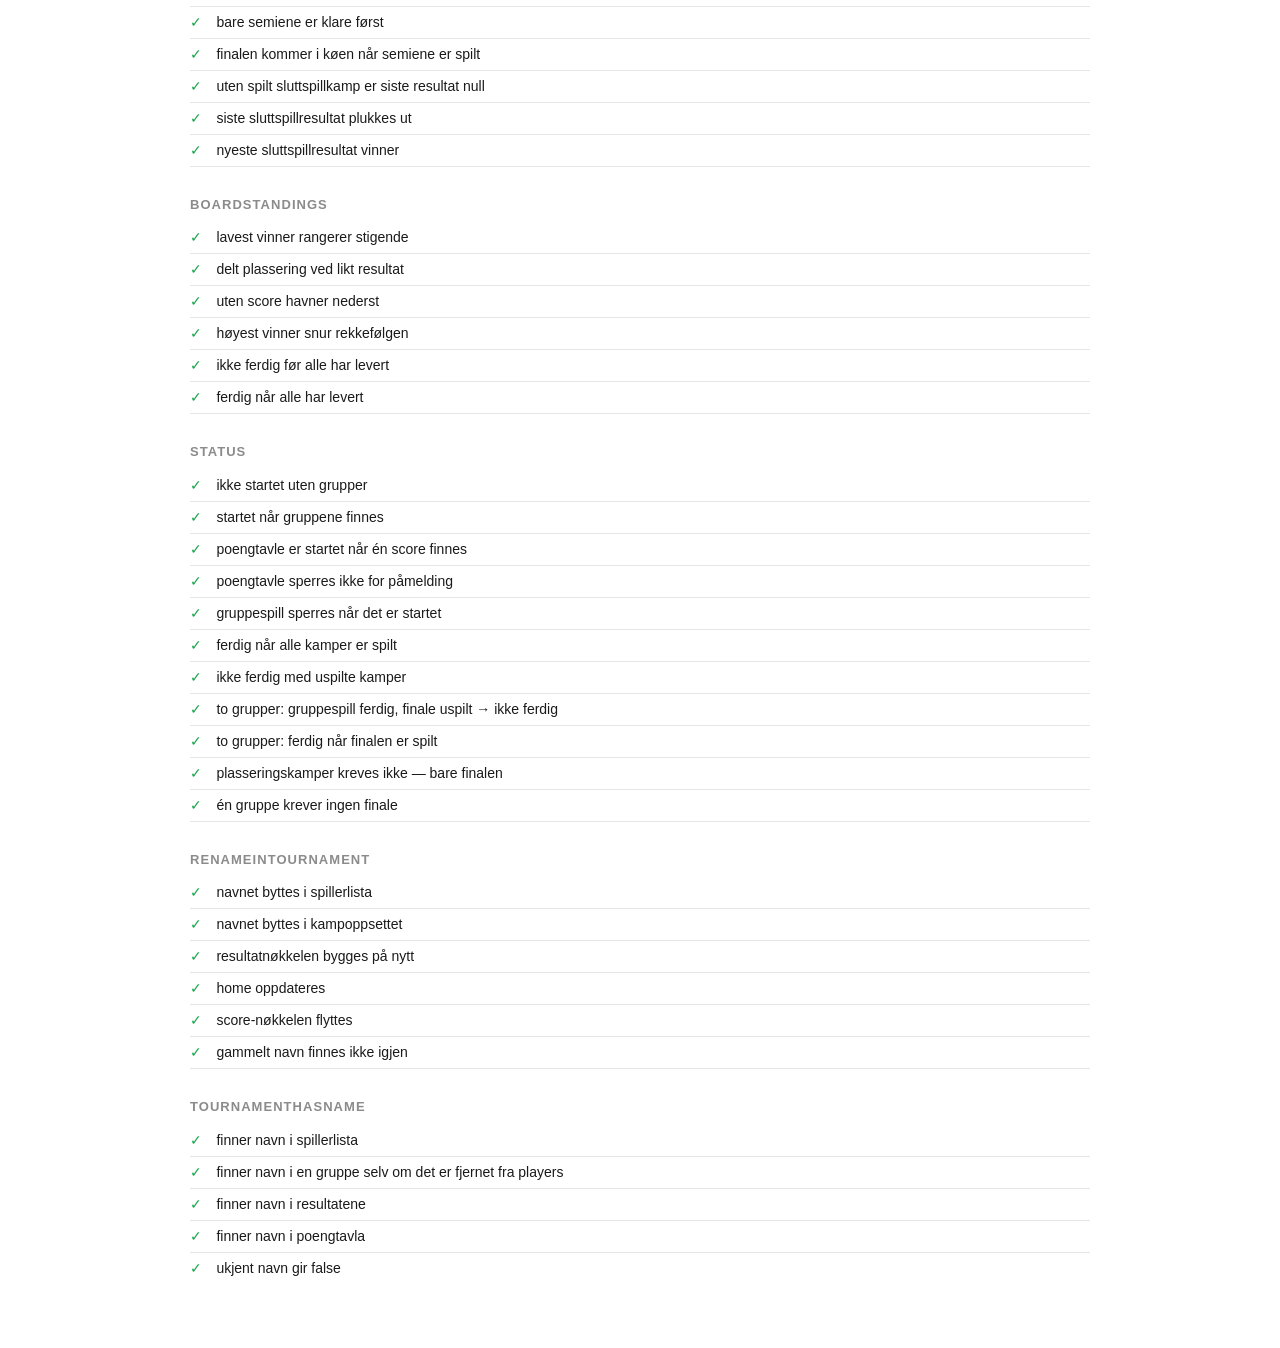
==== commit 268bcc57: "#50: double — tilfeldige lag ved trekningen Deltakerne meldes på som enkeltpersoner som før. En avha" ====
--- a/tests.html
+++ b/tests.html
@@ -278,6 +278,50 @@
 ], mode:'wl', playoffResults:{} };
 eq('to grupper uten spilt finale gir ingen pall', podium(twoUnfinished), null);
 
+// ---------- double: tilfeldige lag ----------
+{
+section('double');
+const folk8 = ['a','b','c','d','e','f','g','h'];
+eq('8 deltakere gir 4 lag', teamCount(8), 4);
+eq('7 deltakere gir 3 lag', teamCount(7), 3);
+eq('5 deltakere gir 2 lag', teamCount(5), 2);
+eq('3 deltakere gir 1 lag', teamCount(3), 1);
+eq('1 deltaker gir ingen lag', teamCount(1), 0);
+
+const t8 = makeTeams(folk8);
+eq('4 lag av 8', t8.length, 4);
+ok('alle åtte er med, ingen dublett',
+   new Set(t8.flatMap(t => t.split(TEAM_SEP))).size === 8);
+ok('alle lag har to spillere', t8.every(t => t.split(TEAM_SEP).length === 2));
+
+// Oddetall: siste lag får tre, ingen står utenfor
+const t7 = makeTeams(['a','b','c','d','e','f','g']);
+eq('7 deltakere blir 3 lag', t7.length, 3);
+eq('størrelsene er 2 + 2 + 3', t7.map(t => t.split(TEAM_SEP).length).sort(), [2,2,3]);
+ok('alle sju er med', new Set(t7.flatMap(t => t.split(TEAM_SEP))).size === 7);
+
+const t5 = makeTeams(['a','b','c','d','e']);
+eq('5 deltakere blir 2 lag', t5.map(t => t.split(TEAM_SEP).length).sort(), [2,3]);
+ok('alle fem er med', new Set(t5.flatMap(t => t.split(TEAM_SEP))).size === 5);
+
+eq('for få til et lag gir ingenting', makeTeams(['a']), []);
+eq('tom liste gir ingenting', makeTeams([]), []);
+
+// Trekningen er tilfeldig, ikke alltid samme par
+const par = new Set();
+for (let i = 0; i < 60; i++) par.add(makeTeams(folk8)[0]);
+ok('sammensetningen varierer mellom trekninger', par.size > 1);
+
+// Lagnavn skal aldri bli personer i deltakerlista
+const dblT = { doubles: true, players: ['a','b','c','d'],
+  groups: [{ name:'A', players: ['a' + TEAM_SEP + 'b', 'c' + TEAM_SEP + 'd'], fixtures: [], results: {} }] };
+eq('namesInTournament ser personene, ikke lagene',
+   [...namesInTournament(dblT)].sort(), ['a','b','c','d']);
+eq('uten doubles telles gruppenavnene som før',
+   [...namesInTournament({ ...dblT, doubles: false })].sort(),
+   ['a','a / b','b','c','c / d','d']);
+}
+
 // ---------- playoffMatches ----------
 section('playoffMatches');
 function grp(name, players, results) { return { name, players, fixtures: roundRobin(players), results: results||{} }; }
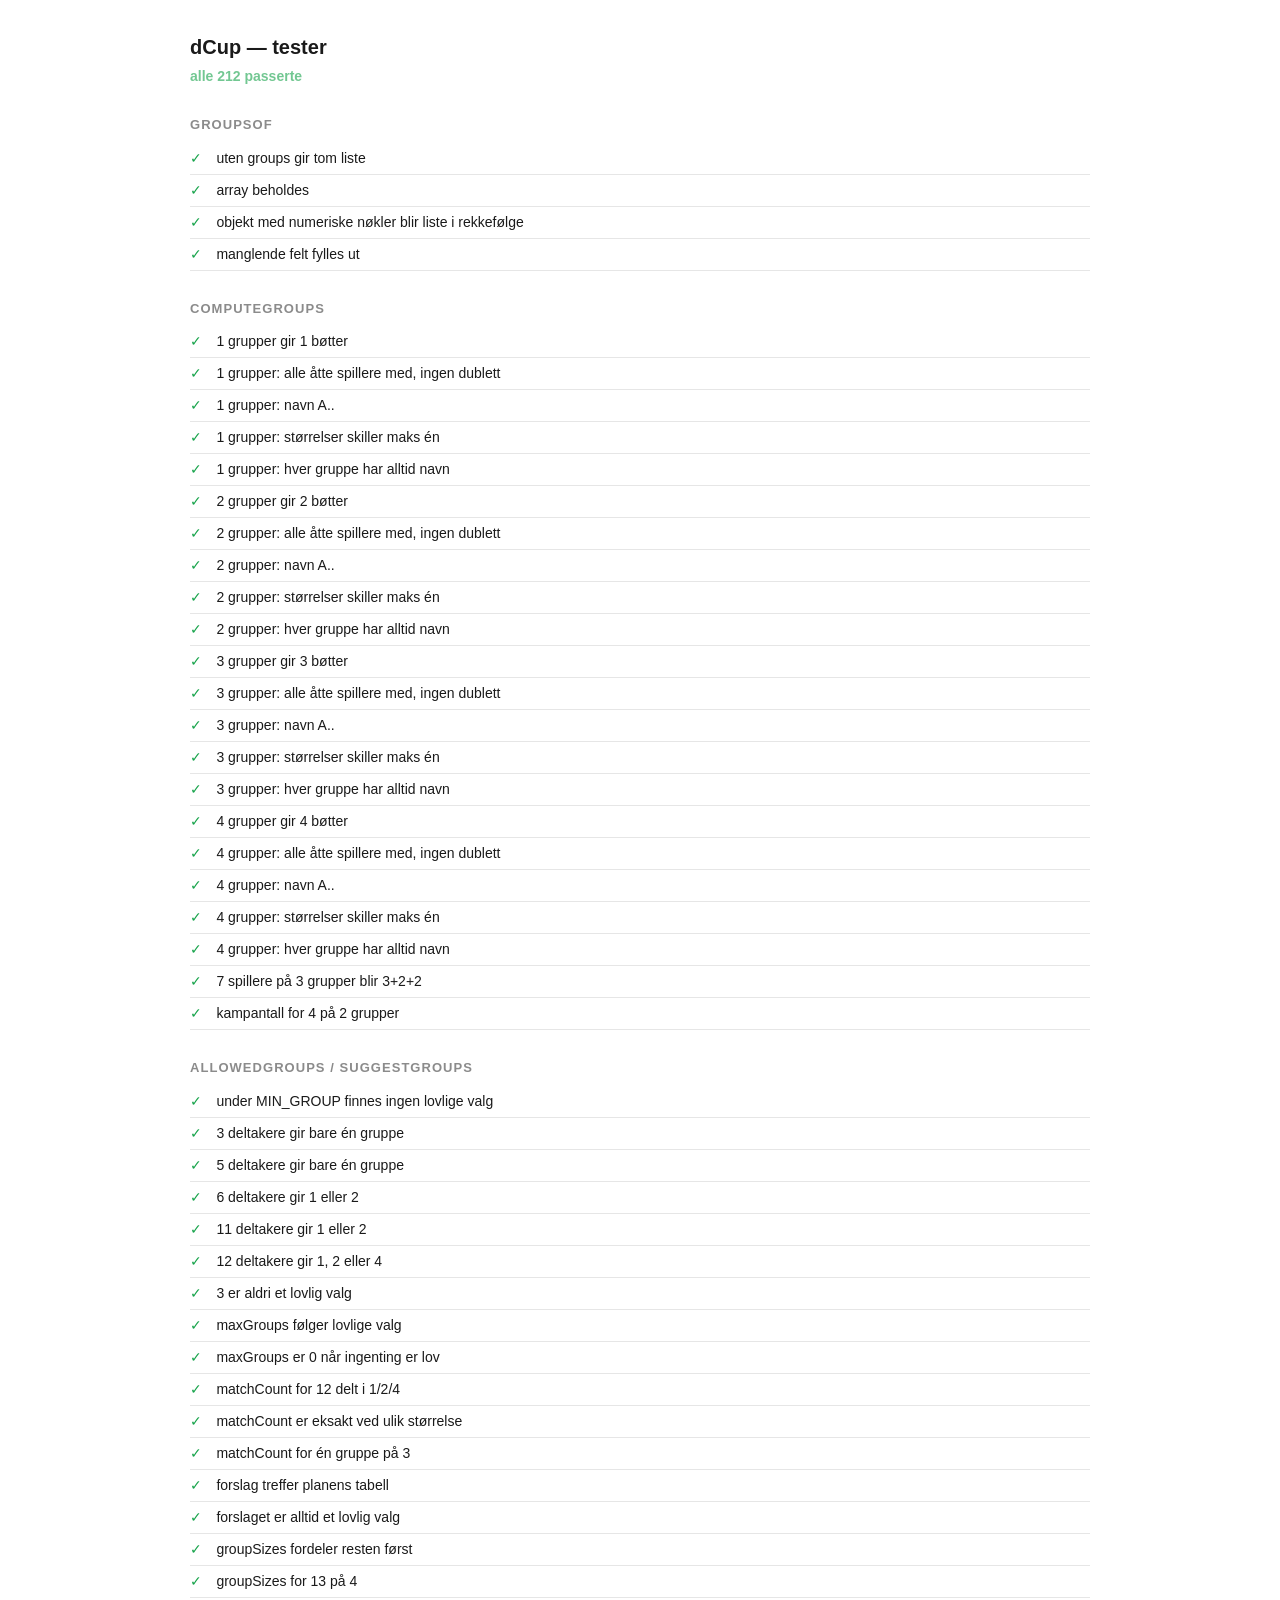
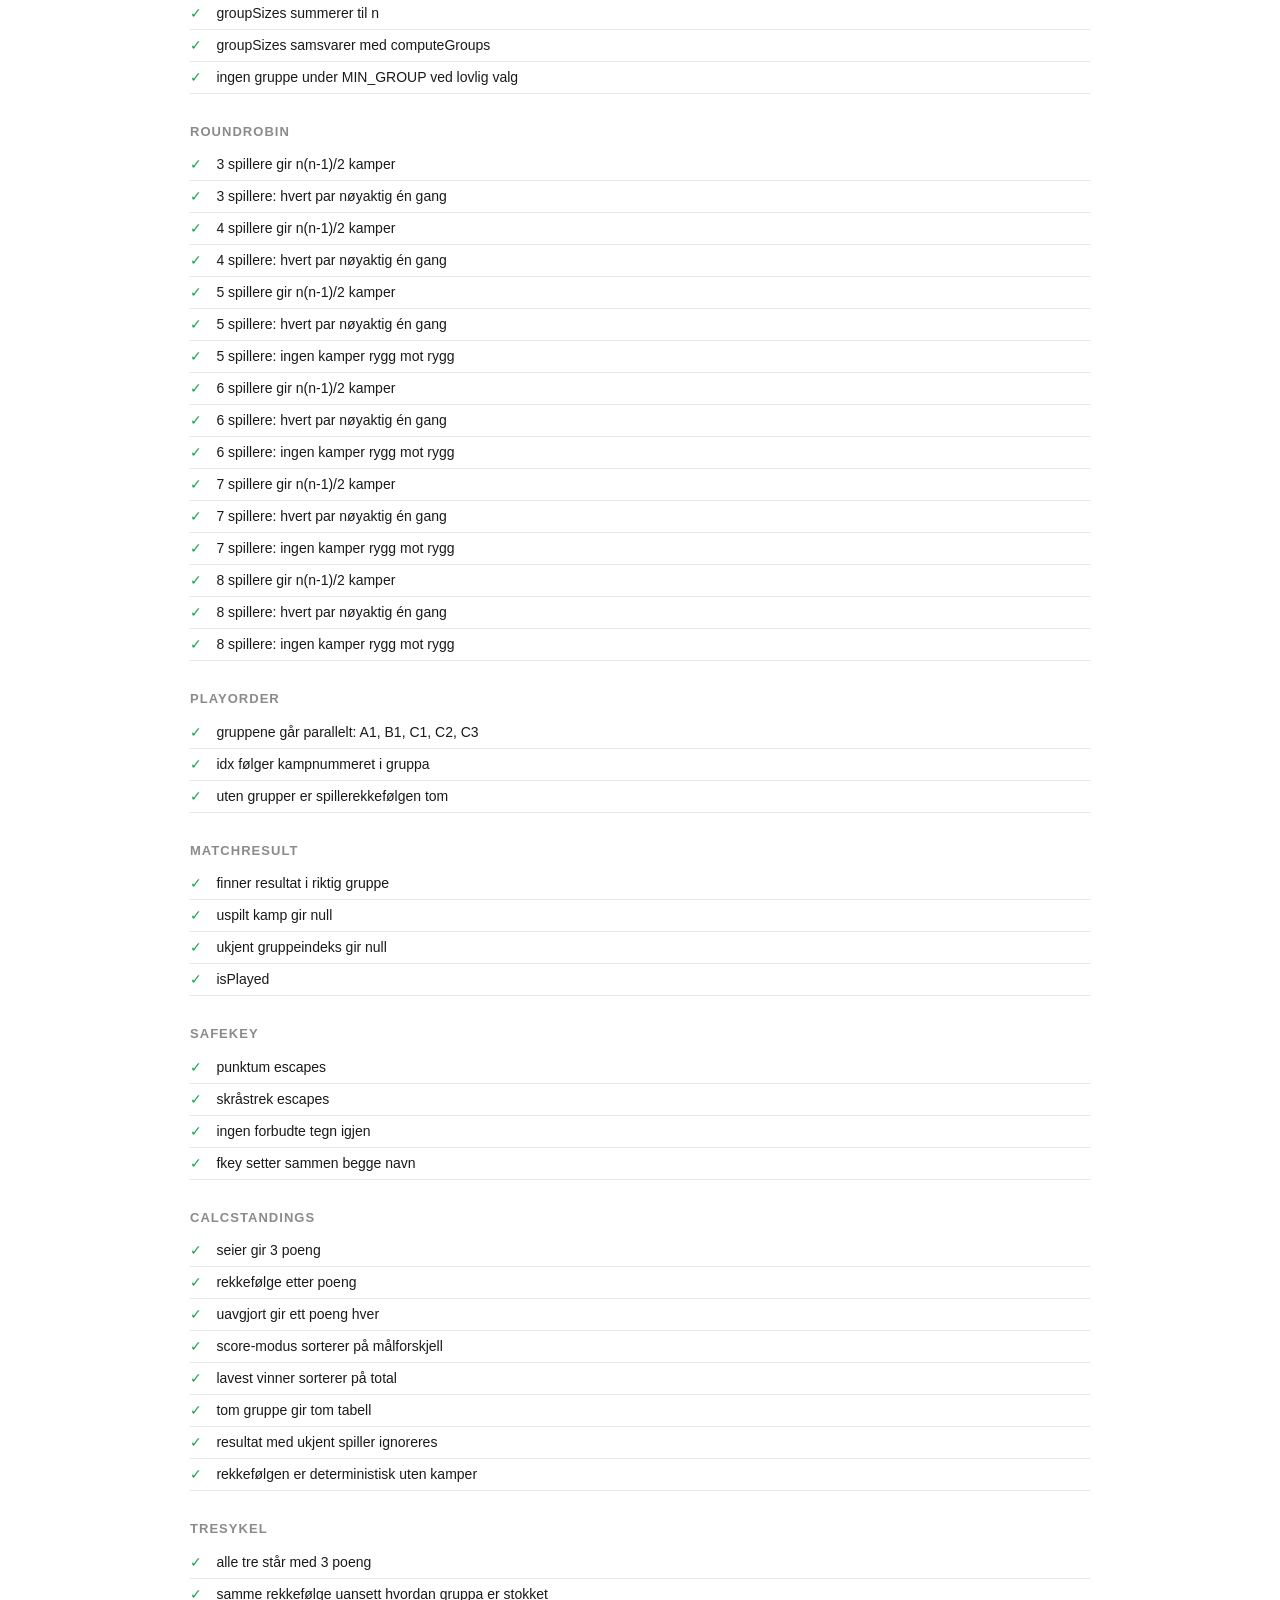
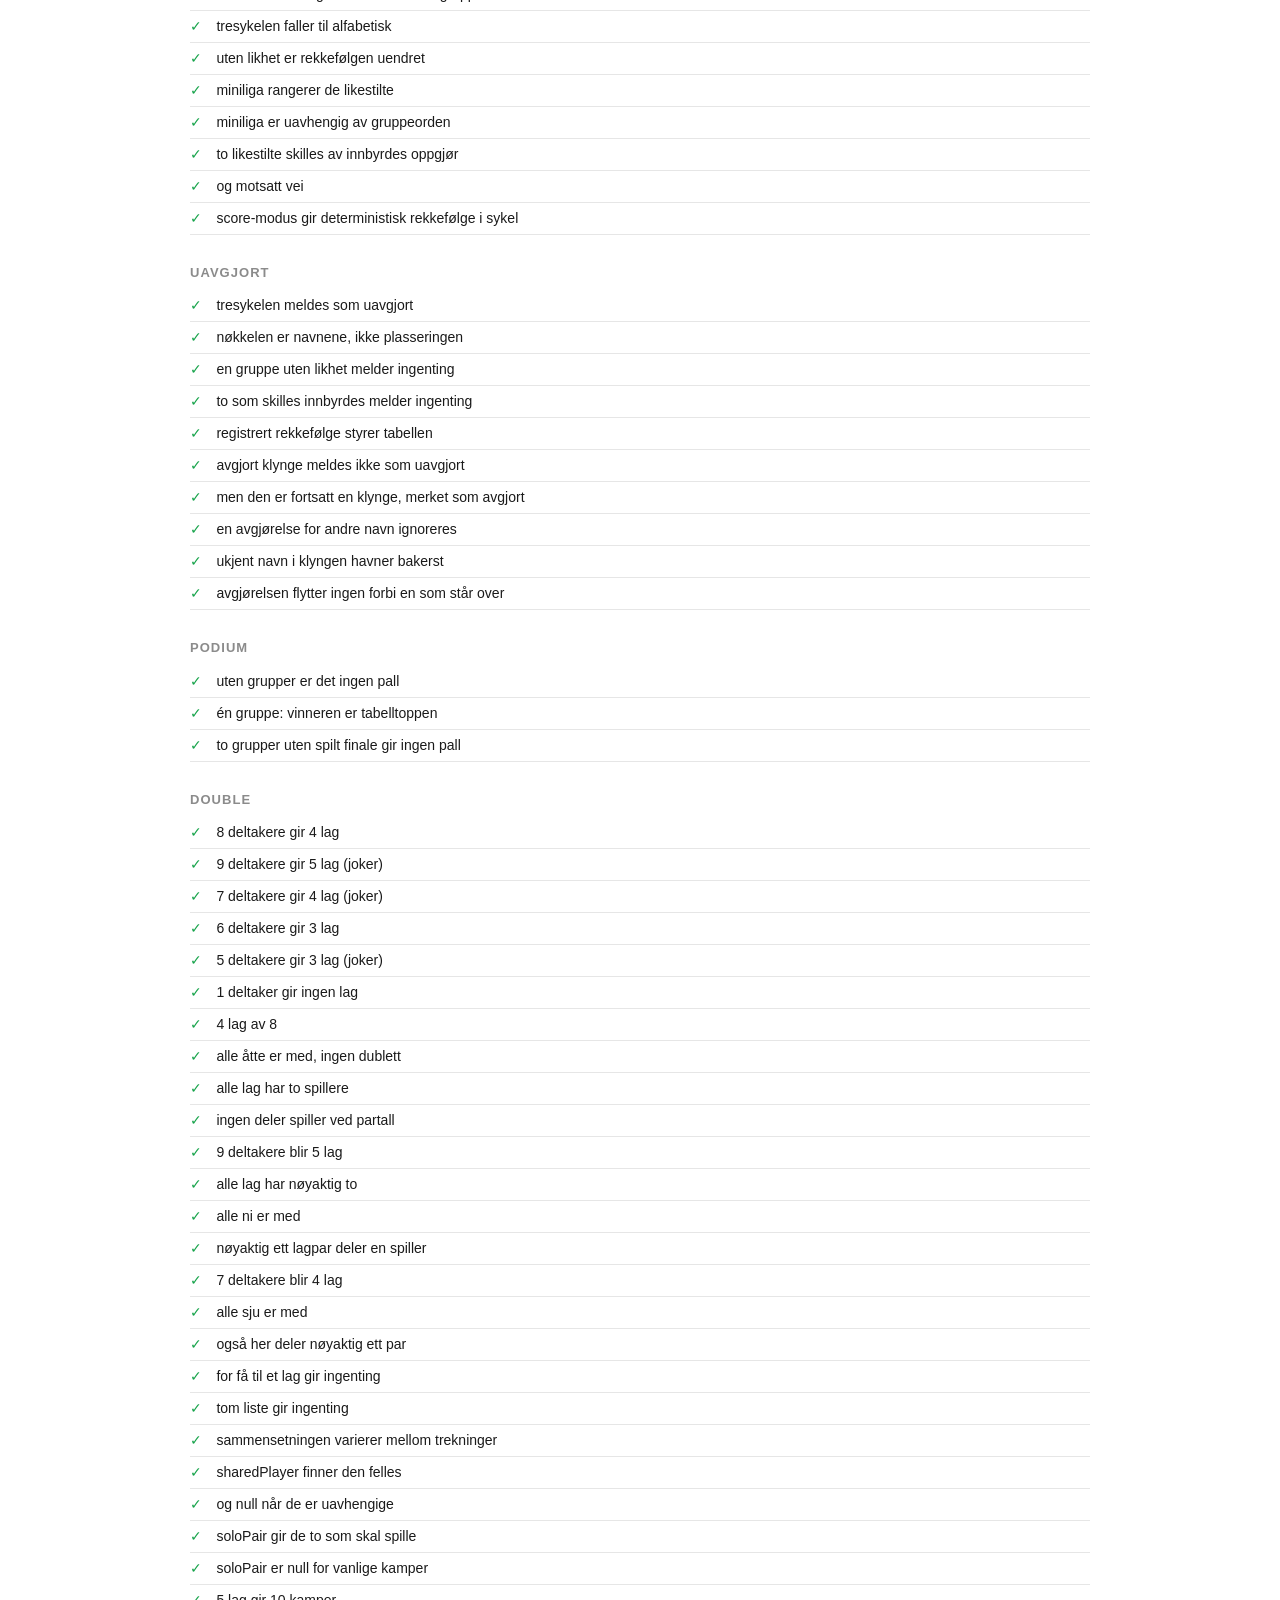
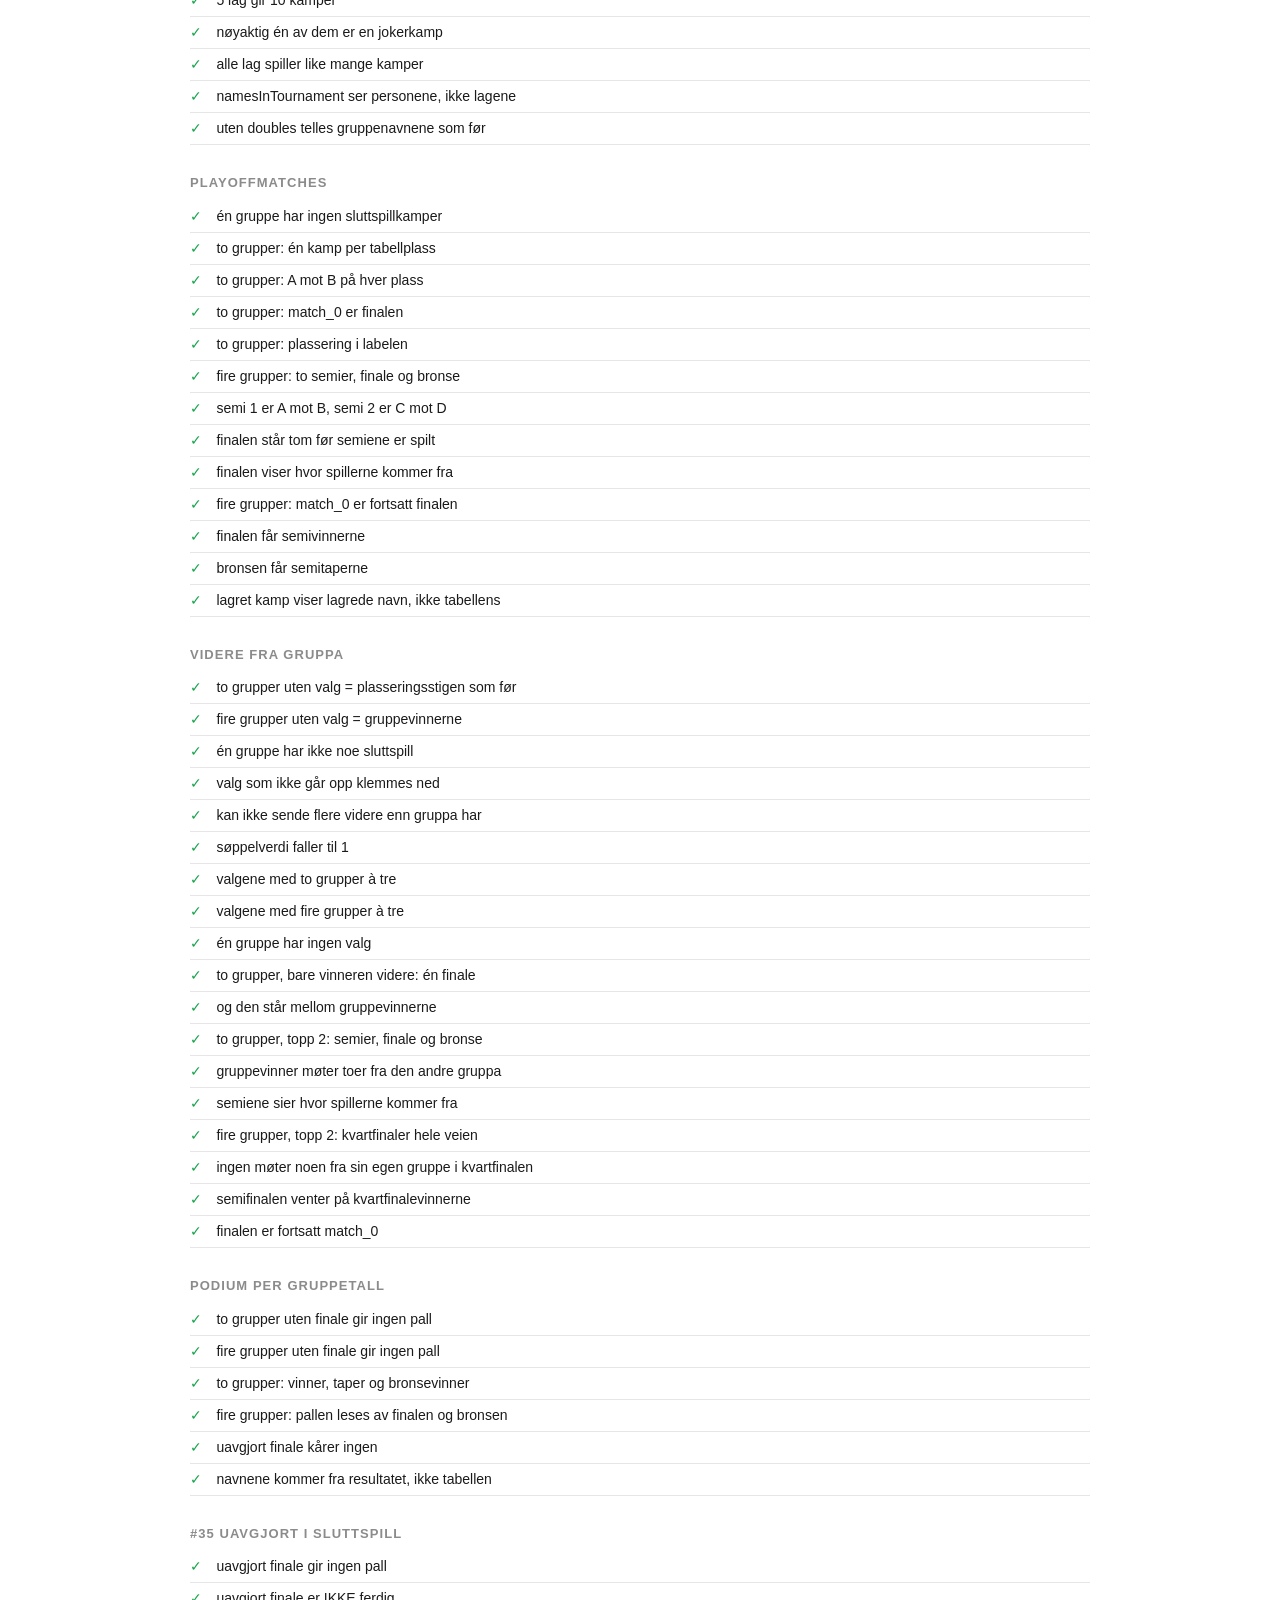
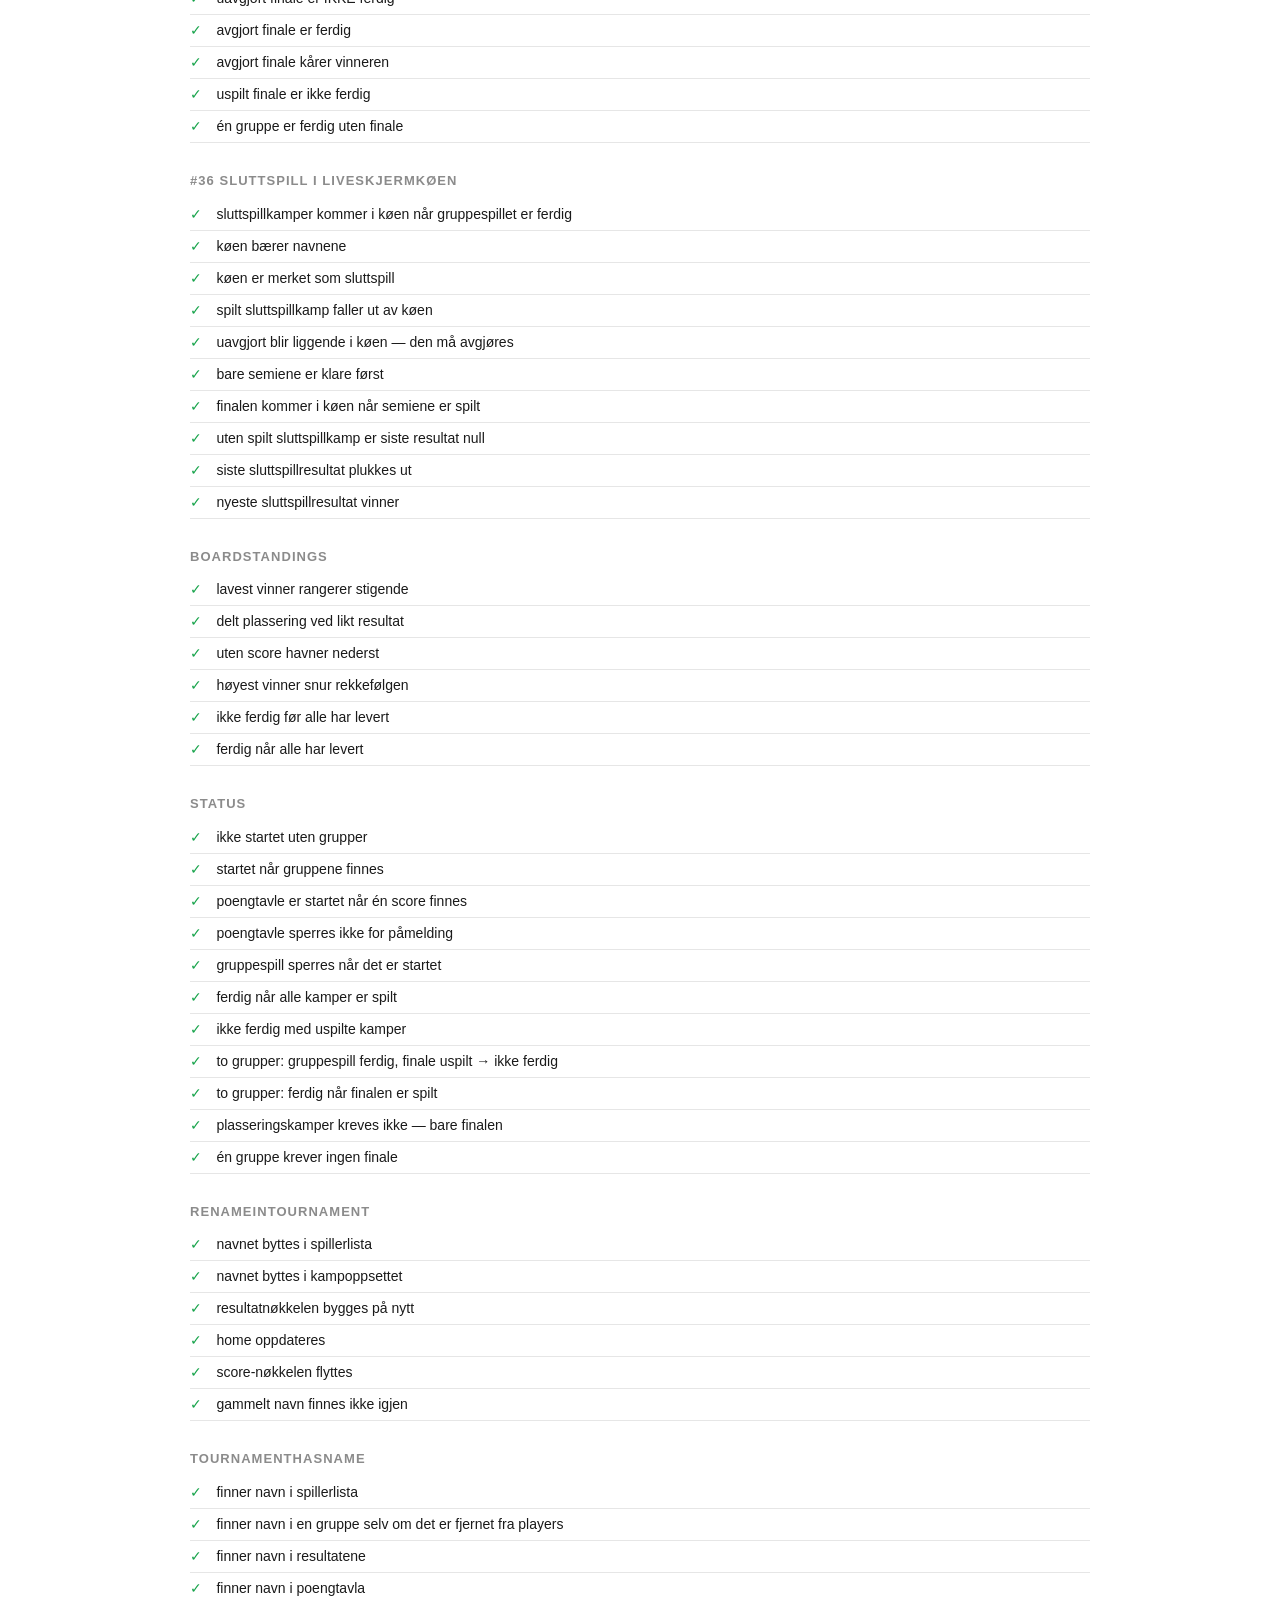
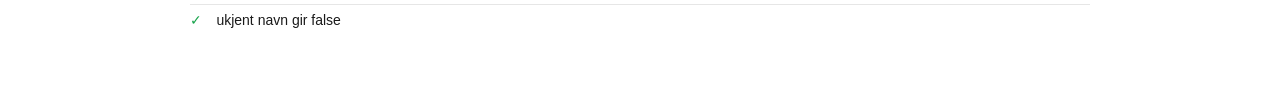
==== commit 76d83cc5: "#50: oddetall gir en joker på to lag, ikke et lag med tre Endret på bestilling under eventet. 9 delt" ====
--- a/tests.html
+++ b/tests.html
@@ -283,9 +283,10 @@
 section('double');
 const folk8 = ['a','b','c','d','e','f','g','h'];
 eq('8 deltakere gir 4 lag', teamCount(8), 4);
-eq('7 deltakere gir 3 lag', teamCount(7), 3);
-eq('5 deltakere gir 2 lag', teamCount(5), 2);
-eq('3 deltakere gir 1 lag', teamCount(3), 1);
+eq('9 deltakere gir 5 lag (joker)', teamCount(9), 5);
+eq('7 deltakere gir 4 lag (joker)', teamCount(7), 4);
+eq('6 deltakere gir 3 lag', teamCount(6), 3);
+eq('5 deltakere gir 3 lag (joker)', teamCount(5), 3);
 eq('1 deltaker gir ingen lag', teamCount(1), 0);
 
 const t8 = makeTeams(folk8);
@@ -293,16 +294,22 @@
 ok('alle åtte er med, ingen dublett',
    new Set(t8.flatMap(t => t.split(TEAM_SEP))).size === 8);
 ok('alle lag har to spillere', t8.every(t => t.split(TEAM_SEP).length === 2));
-
-// Oddetall: siste lag får tre, ingen står utenfor
+ok('ingen deler spiller ved partall',
+   t8.every((a,i) => t8.every((b,j) => i===j || !sharedPlayer(a,b))));
+
+// Oddetall: én spiller er med på to lag, ingen lag har tre
+const t9 = makeTeams(['a','b','c','d','e','f','g','h','i']);
+eq('9 deltakere blir 5 lag', t9.length, 5);
+ok('alle lag har nøyaktig to', t9.every(t => t.split(TEAM_SEP).length === 2));
+ok('alle ni er med', new Set(t9.flatMap(t => t.split(TEAM_SEP))).size === 9);
+const delte9 = t9.flatMap((a,i) => t9.slice(i+1).map(b => sharedPlayer(a,b))).filter(Boolean);
+eq('nøyaktig ett lagpar deler en spiller', delte9.length, 1);
+
 const t7 = makeTeams(['a','b','c','d','e','f','g']);
-eq('7 deltakere blir 3 lag', t7.length, 3);
-eq('størrelsene er 2 + 2 + 3', t7.map(t => t.split(TEAM_SEP).length).sort(), [2,2,3]);
+eq('7 deltakere blir 4 lag', t7.length, 4);
 ok('alle sju er med', new Set(t7.flatMap(t => t.split(TEAM_SEP))).size === 7);
-
-const t5 = makeTeams(['a','b','c','d','e']);
-eq('5 deltakere blir 2 lag', t5.map(t => t.split(TEAM_SEP).length).sort(), [2,3]);
-ok('alle fem er med', new Set(t5.flatMap(t => t.split(TEAM_SEP))).size === 5);
+eq('også her deler nøyaktig ett par',
+   t7.flatMap((a,i) => t7.slice(i+1).map(b => sharedPlayer(a,b))).filter(Boolean).length, 1);
 
 eq('for få til et lag gir ingenting', makeTeams(['a']), []);
 eq('tom liste gir ingenting', makeTeams([]), []);
@@ -311,6 +318,22 @@
 const par = new Set();
 for (let i = 0; i < 60; i++) par.add(makeTeams(folk8)[0]);
 ok('sammensetningen varierer mellom trekninger', par.size > 1);
+
+// sharedPlayer / soloPair
+eq('sharedPlayer finner den felles', sharedPlayer('X / A', 'X / B'), 'X');
+eq('og null når de er uavhengige', sharedPlayer('A / B', 'C / D'), null);
+eq('soloPair gir de to som skal spille',
+   soloPair('X / A', 'X / B'), { felles:'X', hjemme:'A', borte:'B' });
+eq('soloPair er null for vanlige kamper', soloPair('A / B', 'C / D'), null);
+
+// Jokerkampen finnes, og alle lag får like mange kamper
+const kamper = roundRobin(t9);
+eq('5 lag gir 10 kamper', kamper.length, 10);
+eq('nøyaktig én av dem er en jokerkamp',
+   kamper.filter(f => sharedPlayer(f[0], f[1])).length, 1);
+const antall = {}; t9.forEach(t => antall[t] = 0);
+kamper.forEach(f => { antall[f[0]]++; antall[f[1]]++; });
+ok('alle lag spiller like mange kamper', Object.values(antall).every(x => x === 4));
 
 // Lagnavn skal aldri bli personer i deltakerlista
 const dblT = { doubles: true, players: ['a','b','c','d'],
